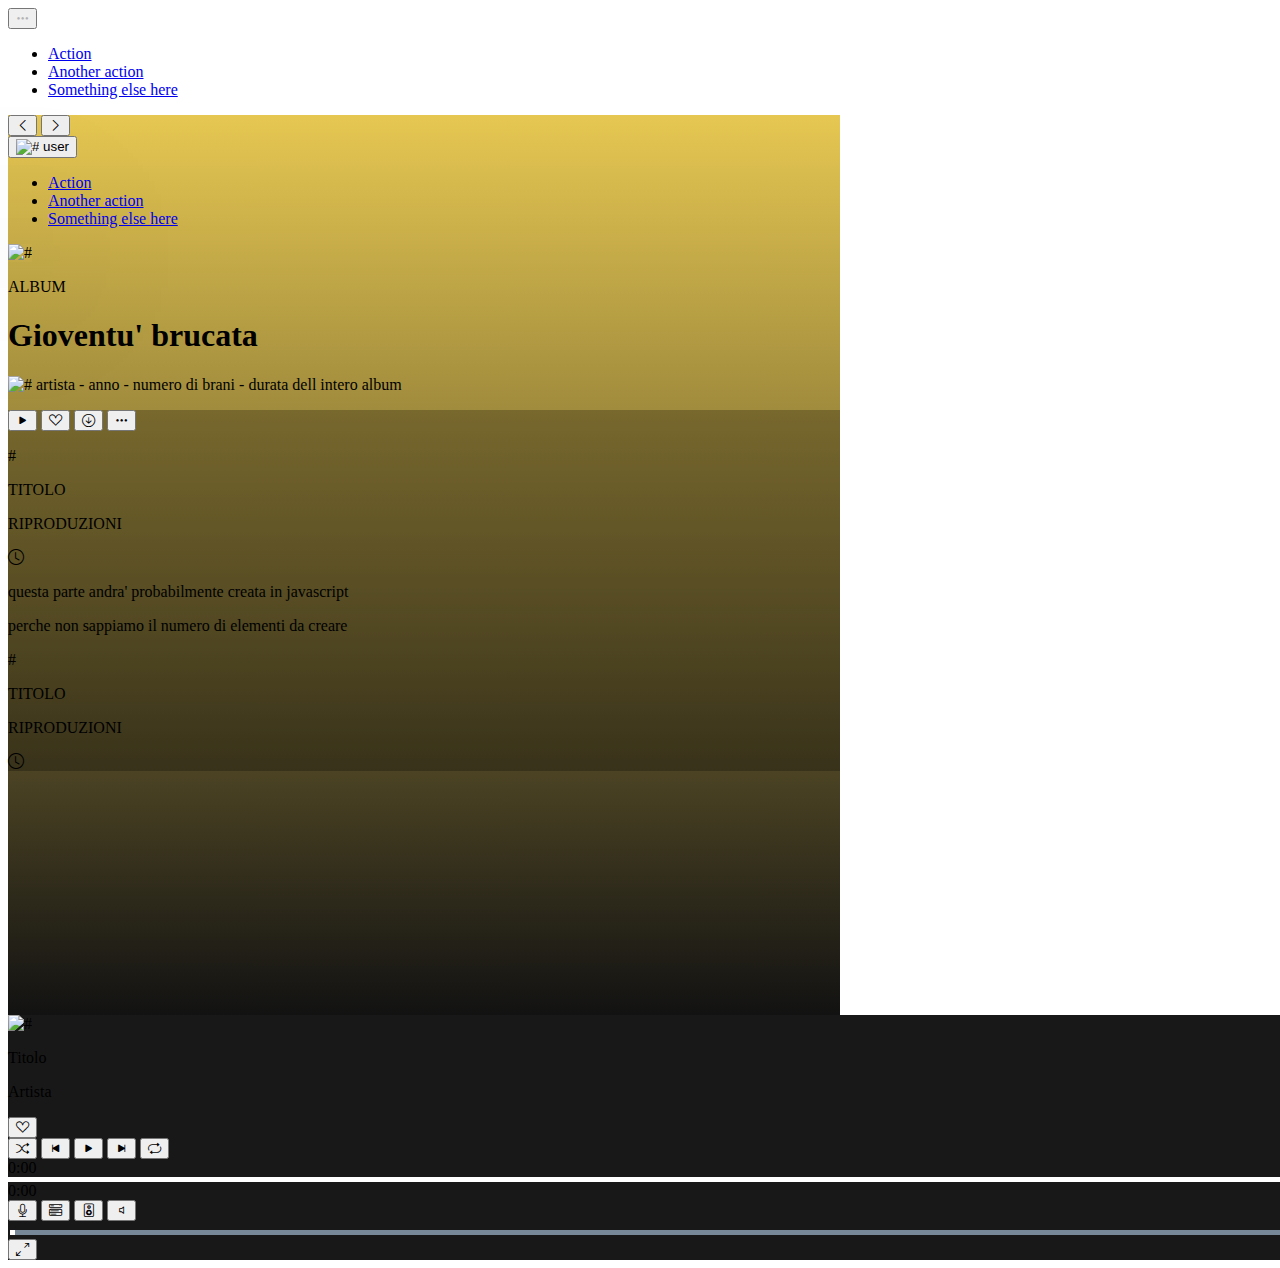
==== albumpage.html @ 6174583b "initial work on  albumpage" ====
<!DOCTYPE html>
<html lang="en">
  <head>
    <meta charset="utf-8" />
    <meta name="viewport" content="width=device-width, initial-scale=1" />
    <title></title>
    <link rel="stylesheet" href="./CSS/reset.css" />
    <link rel="stylesheet" href="./CSS/font-awesome.css" />
    <link
      href="https://cdn.jsdelivr.net/npm/bootstrap@5.3.1/dist/css/bootstrap.min.css"
      rel="stylesheet"
      integrity="sha384-4bw+/aepP/YC94hEpVNVgiZdgIC5+VKNBQNGCHeKRQN+PtmoHDEXuppvnDJzQIu9"
      crossorigin="anonymous"
    />
    <link rel="stylesheet" href="https://cdn.jsdelivr.net/npm/bootstrap-icons@1.10.5/font/bootstrap-icons.css" />
    <link rel="stylesheet" href="./asset/css/album-page-custom-style.css" />
  </head>
  <body class="bg-black">
    <main class="d-flex">
      <section class="left-column-rules d-flex flex-column">
        <div class="dropdown">
          <button class="btn" type="button" data-bs-toggle="dropdown" aria-expanded="false">
            <i class="bi bi-three-dots fs-2 grey ps-3"></i>
          </button>
          <ul class="dropdown-menu">
            <li><a class="dropdown-item" href="#">Action</a></li>
            <li><a class="dropdown-item" href="#">Another action</a></li>
            <li><a class="dropdown-item" href="#">Something else here</a></li>
          </ul>
        </div>
      </section>
      <section class="album-detail-rules bg-gradient-custom">
        <!-- bg-gradient-custom vorra un average color dinamico preso dalla fetch presumo-->
        <!-- da linea 33 a linea 54 - bottoni in cima alla pagina-->
        <div class="d-flex justify-content-between">
          <div class="pt-4 ps-4">
            <button class="btn btn-dark rounded-circle me-4"><i class="bi bi-chevron-left fs-5"></i></button>
            <button class="btn btn-dark rounded-circle"><i class="bi bi-chevron-right fs-5"></i></button>
          </div>
          <div class="dropdown pt-4 pe-4">
            <button
              class="dropdown-toggle btn btn-dark rounded-pill fs-5 text-truncate"
              type="button"
              data-bs-toggle="dropdown"
              aria-expanded="false"
            >
              <img src="" alt="#" /> user
            </button>
            <ul class="dropdown-menu">
              <li><a class="dropdown-item" href="#">Action</a></li>
              <li><a class="dropdown-item" href="#">Another action</a></li>
              <li><a class="dropdown-item" href="#">Something else here</a></li>
            </ul>
          </div>
        </div>
        <div class="d-flex flex-column">
          <!--da linea 56 a 99 contenuto e struttura centrale della pagina-->
          <div class="d-flex ps-4 pt-5 pb-4">
            <img class="custom-shadow" src="" alt="#" height="250" width="250" />

            <div class="d-flex flex-column justify-content-end ps-4 pb-2">
              <p class="text-white fw-bold">ALBUM</p>
              <h1 class="display-1 text-white fw-bold pb-3">Gioventu' brucata</h1>
              <p class="text-white">
                <img src="" alt="#" /> <span class="fw-bold">artista - anno - numero di brani</span> - durata dell
                intero album
              </p>
            </div>
          </div>
          <div class="d-flex flex-column pt-4 pe-5 ps-5 bg-black-semi">
            <div>
              <button class="btn btn-success rounded-circle text-dark"><i class="bi bi-play-fill fs-2"></i></button>
              <button class="btn ms-3"><i class="bi bi-suit-heart fs-2 text-white"></i></button>
              <button class="btn"><i class="bi bi-arrow-down-circle fs-2 text-white"></i></button>
              <button class="btn"><i class="bi bi-three-dots fs-2 text-white"></i></button>
            </div>

            <div class="d-flex flex-column">
              <div class="d-flex justify-content-evenly border-bottom">
                <p>#</p>
                <p>TITOLO</p>
                <p>RIPRODUZIONI</p>
                <p><i class="bi bi-clock fs-5"></i></p>
              </div>
              <div class="d-flex justify-content-evenly">
                <p></p>
                <p>questa parte andra' probabilmente creata in javascript</p>
                <p>perche non sappiamo il numero di elementi da creare</p>
                <p></p>
              </div>
              <div class="d-flex justify-content-evenly">
                <p>#</p>
                <p>TITOLO</p>
                <p>RIPRODUZIONI</p>
                <p><i class="bi bi-clock fs-5"></i></p>
              </div>
            </div>
          </div>
        </div>
      </section>
      <section class="right-column-rules"></section>
      <footer class="position-fixed bottom-0 soundbar-rules d-flex justify-content-between align-items-center p-3">
        <div class="d-flex align-items-center">
          <img class="rounded" src="" alt="#" width="50" height="50" />
          <div class="ms-3">
            <p class="fs-5 fw-bold text-white">Titolo</p>
            <p class="text-white">Artista</p>
          </div>
          <button class="btn ms-3"><i class="btn-toggle-custom bi bi-suit-heart fs-4 text-white"></i></button>
        </div>
        <div class="d-flex flex-column position-relative pb-4">
          <div>
            <button class="btn"><i class="btn-toggle-custom bi bi-shuffle text-white fs-4"></i></button>
            <button class="btn"><i class="btn-toggle-custom bi bi-skip-start-fill text-white fs-4"></i></button>
            <button class="btn btn-sm btn-light rounded-circle">
              <i class="btn-toggle-custom bi bi-play-fill text-black fs-4"></i>
            </button>
            <button class="btn"><i class="btn-toggle-custom bi bi-skip-end-fill text-white fs-4"></i></button>
            <button class="btn"><i class="btn-toggle-custom bi bi-repeat text-white fs-4"></i></button>
          </div>
          <div class="d-flex">
            <span class="position-absolute text-white currenttime-position">0:00</span>
            <div class="progress-bar-base position-absolute">
              <div class="progress-bar-fill position-absolute"></div>
            </div>
            <span class="position-absolute text-white fulltime-position">0:00</span>
          </div>
        </div>
        <div class="d-flex align-items-center">
          <button class="btn"><i class="btn-toggle-custom bi bi-mic text-white fs-4"></i></button>
          <button class="btn"><i class="btn-toggle-custom bi bi-menu-button-wide text-white fs-4"></i></button>
          <button class="btn"><i class="btn-toggle-custom bi bi-speaker text-white fs-4"></i></button>
          <button id="var-icon" class="btn"><i class="bi bi-volume-off text-white fs-4"></i></button>
          <input type="range" min="1" max="100" value="1" class="slider" id="audio-slider" />
          <button class="btn"><i class="bi bi-arrows-angle-expand text-white fs-4"></i></button>
        </div>
      </footer>
    </main>
    <script
      src="https://cdn.jsdelivr.net/npm/bootstrap@5.3.1/dist/js/bootstrap.bundle.min.js"
      integrity="sha384-HwwvtgBNo3bZJJLYd8oVXjrBZt8cqVSpeBNS5n7C8IVInixGAoxmnlMuBnhbgrkm"
      crossorigin="anonymous"
    ></script>
    <script src="./albumpage.js"></script>
  </body>
</html>
---- asset/css/album-page-custom-style.css ----
.left-column-rules {
  width: 25vw;
}

.album-detail-rules {
  width: 65vw;
  min-height: 100vh;
}

.right-column-rules {
  width: 10vw;
}

.icon-rules {
  display: inline-block;
  width: 30px;
}

.grey {
  color: #b2b2b2;
}

.bg-black-semi {
  background-color: rgba(0, 0, 0, 0.25);
}

.bg-gradient-custom {
  background: linear-gradient(#e6c752, #121212);
}

.custom-shadow {
  box-shadow: 0 0 10em;
}

.soundbar-rules {
  background-color: #181818;
  width: 100vw;
}

.progress-bar-base {
  width: 300%;
  height: 5px;
  background-color: lightslategray;
  bottom: 8px;
  left: -100%;
}

.progress-bar-fill {
  width: 100%;
  height: 5px;
  background-color: white;
}

.currenttime-position {
  left: -120%;
}

.fulltime-position {
  right: -120%;
}

.green-button {
  color: darkgreen;
}

.slider {
  overflow: hidden;
  width: 100%;
  -webkit-appearance: none;
  background-color: lightslategray;
}

.slider::-webkit-slider-runnable-track {
  height: 5px;
  -webkit-appearance: none;
  color: white;
}

.slider::-webkit-slider-thumb {
  width: 5px;
  -webkit-appearance: none;
  height: 5px;
  cursor: pointer;
  background: white;
  box-shadow: -80px 0 0 80px white;
}
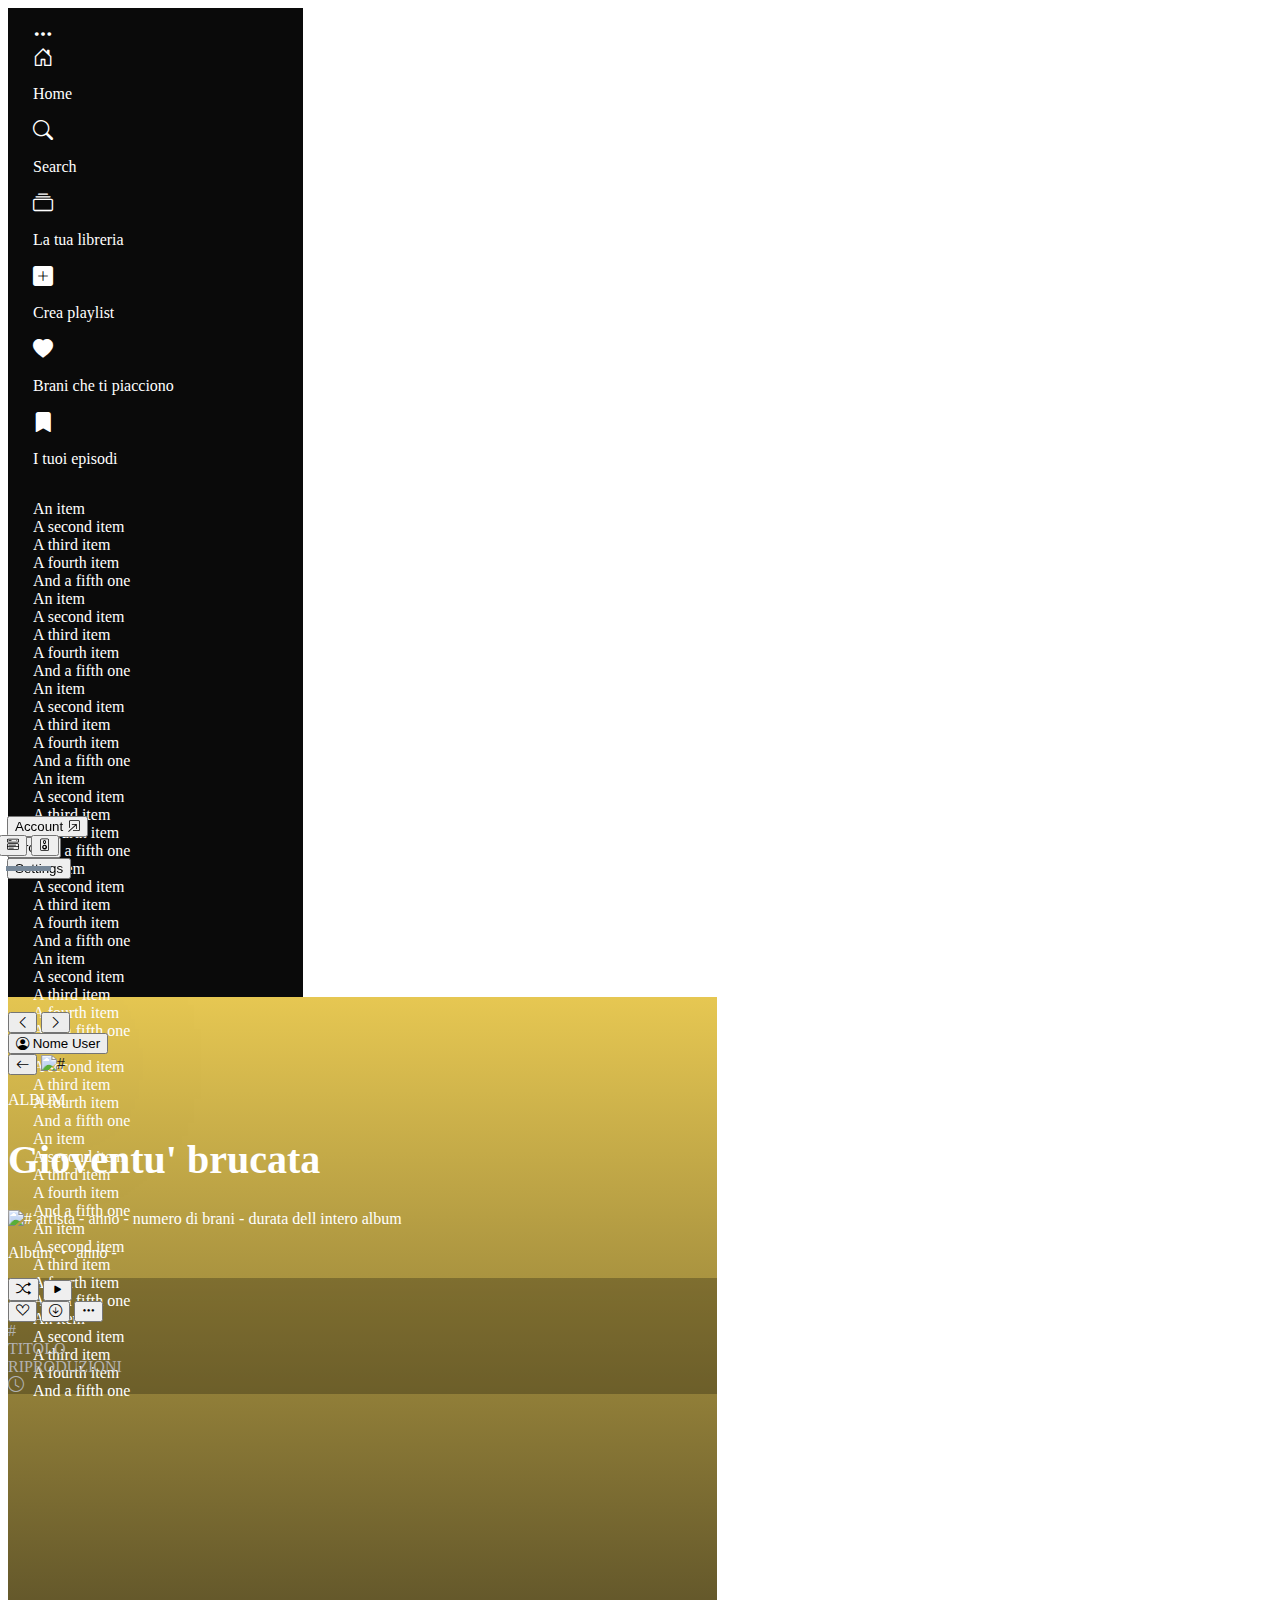
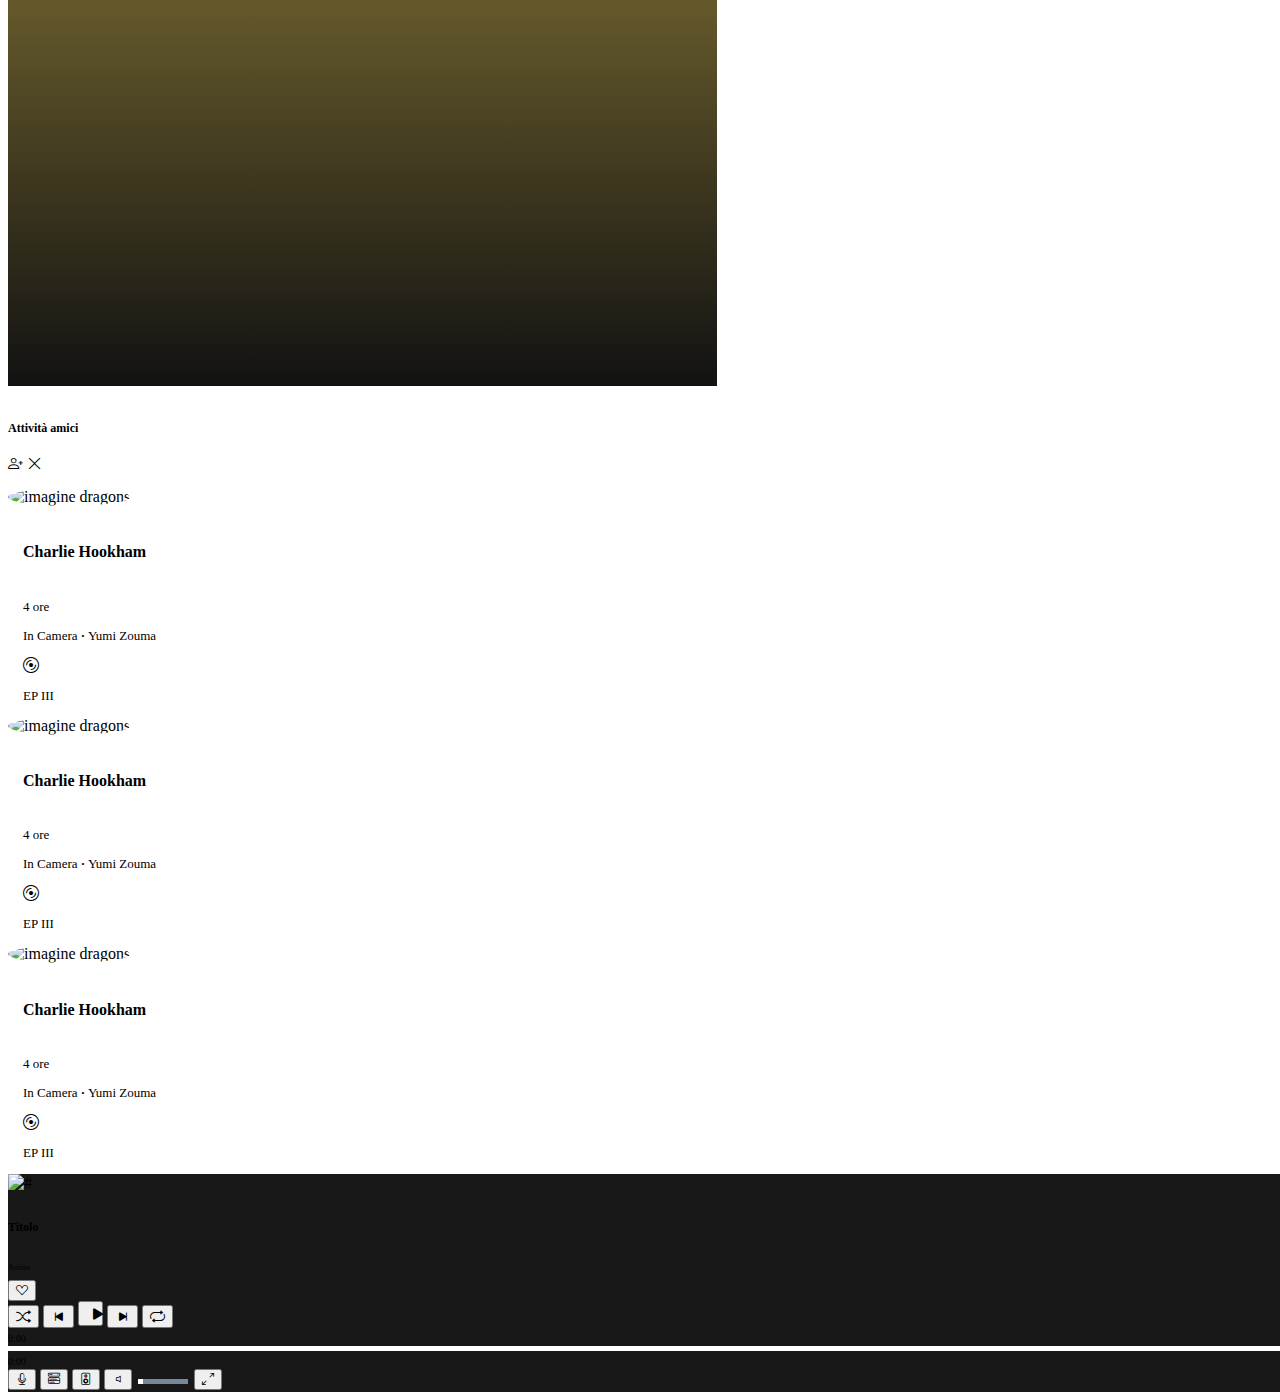
==== commit 29c42770: "Merge remote-tracking branch 'origin/albumPage' into develop" ====
--- a/albumpage.html
+++ b/albumpage.html
@@ -4,8 +4,6 @@
     <meta charset="utf-8" />
     <meta name="viewport" content="width=device-width, initial-scale=1" />
     <title></title>
-    <link rel="stylesheet" href="./CSS/reset.css" />
-    <link rel="stylesheet" href="./CSS/font-awesome.css" />
     <link
       href="https://cdn.jsdelivr.net/npm/bootstrap@5.3.1/dist/css/bootstrap.min.css"
       rel="stylesheet"
@@ -14,128 +12,382 @@
     />
     <link rel="stylesheet" href="https://cdn.jsdelivr.net/npm/bootstrap-icons@1.10.5/font/bootstrap-icons.css" />
     <link rel="stylesheet" href="./asset/css/album-page-custom-style.css" />
+    <link rel="stylesheet" href="./asset/css/artist-page-style.css" />
+    <link rel="stylesheet" href="./asset/css/homePage.css" />
   </head>
   <body class="bg-black">
-    <main class="d-flex">
-      <section class="left-column-rules d-flex flex-column">
-        <div class="dropdown">
-          <button class="btn" type="button" data-bs-toggle="dropdown" aria-expanded="false">
-            <i class="bi bi-three-dots fs-2 grey ps-3"></i>
-          </button>
-          <ul class="dropdown-menu">
-            <li><a class="dropdown-item" href="#">Action</a></li>
-            <li><a class="dropdown-item" href="#">Another action</a></li>
-            <li><a class="dropdown-item" href="#">Something else here</a></li>
-          </ul>
-        </div>
-      </section>
-      <section class="album-detail-rules bg-gradient-custom">
+    <div class="d-flex">
+      <header>
+        <div class="d-flex flex-column">
+          <nav class="d-flex flex-column gap-2">
+            <i class="bi bi-three-dots custom-fontSize-icon"></i>
+            <div class="d-flex gap-3 align-items-center">
+              <i class="bi bi-house-door custom-fontSize-icon"></i>
+              <!-- <i class="bi bi-house-door-fill custom-fontSize-icon"></i> -->
+              <p class="m-0 custom-fontSize-nav">Home</p>
+            </div>
+            <div class="d-flex gap-3 align-items-center">
+              <i class="bi bi-search custom-fontSize-icon"></i>
+              <p class="m-0 custom-fontSize-nav">Search</p>
+            </div>
+            <div class="d-flex gap-3 align-items-center">
+              <i class="bi bi-collection custom-fontSize-icon"></i>
+              <p class="m-0 custom-fontSize-nav">La tua libreria</p>
+            </div>
+          </nav>
+          <section class="d-flex flex-column gap-2 mt-4">
+            <div class="d-flex gap-3 align-items-center">
+              <i class="bi bi-plus-square-fill custom-fontSize-icon"></i>
+              <p class="m-0 custom-fontSize-nav">Crea playlist</p>
+            </div>
+            <div class="d-flex gap-3 align-items-center">
+              <i class="bi bi-heart-fill custom-fontSize-icon"></i>
+              <p class="m-0 custom-fontSize-nav">Brani che ti piacciono</p>
+            </div>
+            <div class="d-flex gap-3 align-items-center">
+              <i class="bi bi-bookmark-fill custom-fontSize-icon"></i>
+              <p class="m-0 custom-fontSize-nav">I tuoi episodi</p>
+            </div>
+          </section>
+          <section id="playlist" class="mt-4">
+            <ul class="d-flex flex-column text-secondary custom-fontSize-header">
+              <li>An item</li>
+              <li>A second item</li>
+              <li>A third item</li>
+              <li>A fourth item</li>
+              <li>And a fifth one</li>
+              <li>An item</li>
+              <li>A second item</li>
+              <li>A third item</li>
+              <li>A fourth item</li>
+              <li>And a fifth one</li>
+              <li>An item</li>
+              <li>A second item</li>
+              <li>A third item</li>
+              <li>A fourth item</li>
+              <li>And a fifth one</li>
+              <li>An item</li>
+              <li>A second item</li>
+              <li>A third item</li>
+              <li>A fourth item</li>
+              <li>And a fifth one</li>
+              <li>An item</li>
+              <li>A second item</li>
+              <li>A third item</li>
+              <li>A fourth item</li>
+              <li>And a fifth one</li>
+              <li>An item</li>
+              <li>A second item</li>
+              <li>A third item</li>
+              <li>A fourth item</li>
+              <li>And a fifth one</li>
+              <li>An item</li>
+              <li>A second item</li>
+              <li>A third item</li>
+              <li>A fourth item</li>
+              <li>And a fifth one</li>
+              <li>An item</li>
+              <li>A second item</li>
+              <li>A third item</li>
+              <li>A fourth item</li>
+              <li>And a fifth one</li>
+              <li>An item</li>
+              <li>A second item</li>
+              <li>A third item</li>
+              <li>A fourth item</li>
+              <li>And a fifth one</li>
+              <li>An item</li>
+              <li>A second item</li>
+              <li>A third item</li>
+              <li>A fourth item</li>
+              <li>And a fifth one</li>
+            </ul>
+          </section>
+        </div>
+      </header>
+
+      <main class="album-detail-rules bg-gradient-custom">
         <!-- bg-gradient-custom vorra un average color dinamico preso dalla fetch presumo-->
         <!-- da linea 33 a linea 54 - bottoni in cima alla pagina-->
-        <div class="d-flex justify-content-between">
+        <div class="d-none d-lg-flex d-xl-flex d-xxl-flex justify-content-between">
           <div class="pt-4 ps-4">
-            <button class="btn btn-dark rounded-circle me-4"><i class="bi bi-chevron-left fs-5"></i></button>
-            <button class="btn btn-dark rounded-circle"><i class="bi bi-chevron-right fs-5"></i></button>
-          </div>
-          <div class="dropdown pt-4 pe-4">
+            <button id="previous-album" class="btn btn-dark rounded-circle me-4">
+              <i class="bi bi-chevron-left fs-5"></i>
+            </button>
+            <button id="next-album" class="btn btn-dark rounded-circle">
+              <i class="bi bi-chevron-right fs-5"></i>
+            </button>
+          </div>
+          <div class="btn-group mt-4 me-4 bg-dark rounded-pill">
             <button
-              class="dropdown-toggle btn btn-dark rounded-pill fs-5 text-truncate"
+              type="button"
+              class="btn dropdown-toggle text-light"
+              data-bs-toggle="dropdown"
+              aria-expanded="false"
+            >
+              <i class="bi bi-person-circle"></i>
+              <span>Nome User</span>
+            </button>
+            <ul class="dropdown-menu dropdown-menu-end dropdown-menu-dark">
+              <li>
+                <button class="dropdown-item d-flex justify-content-between" type="button">
+                  Account
+                  <i class="bi bi-box-arrow-in-up-right"></i>
+                </button>
+              </li>
+              <li>
+                <button class="dropdown-item" type="button">Profile</button>
+              </li>
+              <li>
+                <button class="dropdown-item" type="button">Settings</button>
+              </li>
+            </ul>
+          </div>
+        </div>
+
+        <div class="d-flex flex-column">
+          <!-- contenuto e struttura centrale della pagina-->
+          <div class="d-flex flex-column flex-xxl-row align-items-center ps-2 ps-md-4 pt-5 pb-md-4 position-relative">
+            <button class="btn d-lg-none d-xl-none d-xxl-none position-absolute top-10 start-0">
+              <i class="bi bi-arrow-left text-white fs-1"></i>
+            </button>
+            <img id="album-cover" class="custom-shadow" alt="#" height="300" width="300" />
+            <div class="d-flex flex-column justify-content-end ps-4 pb-2">
+              <p class="d-none d-md-inline text-white fw-bold">ALBUM</p>
+              <h1 id="album-title" class="display-1 text-white fw-bold pb-3">Gioventu' brucata</h1>
+              <p id="album-details" class="text-white">
+                <img class="rounded-circle" id="artist-logo" src="" alt="#" height="30" width="30" />
+
+                <span class="fw-bold"
+                  ><span id="album-artist"> artista -</span>
+                  <span id="album-year" class="d-none d-md-inline">anno -</span>
+                  <span id="album-tracks" class="d-none d-md-inline">numero di brani -</span></span
+                >
+
+                <span id="album-fulltime" class="d-none d-md-inline">durata dell intero album</span>
+              </p>
+            </div>
+            <p class="align-self-start ps-4 d-inline d-md-none">
+              Album <i class="bi bi-dot"></i> <span id="album-year-2">anno -</span>
+            </p>
+          </div>
+          <div class="d-flex flex-column pt-md-4 pe-2 pe-md-5 ps-2 ps-md-5 bg-black-semi">
+            <div class="d-flex justify-content-between">
+              <div class="order-1 order-md-0">
+                <button class="btn d-md-none">
+                  <i class="btn-toggle-custom bi bi-shuffle text-white mdIcon fs-2"></i>
+                </button>
+                <button class="btn btn-success rounded-circle text-dark">
+                  <i class="bi bi-play-fill text-white fs-2"></i>
+                </button>
+              </div>
+              <div>
+                <button class="btn ms-3"><i class="bi bi-suit-heart fs-2 text-white"></i></button>
+                <button class="btn"><i class="bi bi-arrow-down-circle fs-2 text-white"></i></button>
+                <button class="btn"><i class="bi bi-three-dots fs-2 text-white"></i></button>
+              </div>
+            </div>
+            <div id="track-list-rep" class="container pt-2 pt-md-0">
+              <div class="row border-bottom d-none d-md-flex mb-md-2">
+                <div class="col-1 text-center grey">#</div>
+                <div class="col-6 grey">TITOLO</div>
+                <div class="col-4 grey">RIPRODUZIONI</div>
+                <div class="col-1 text-center mb-1"><i class="bi bi-clock fs-5 grey"></i></div>
+              </div>
+            </div>
+          </div>
+        </div>
+      </main>
+      <section id="friends">
+        <div class="d-flex flex-column px-3 custom-paddingTop-xs">
+          <div class="d-flex justify-content-between custom-paddingBottom-xs">
+            <h5>Attività amici</h5>
+            <div class="d-flex gap-3">
+              <i class="bi bi-person-plus"></i>
+              <i class="bi bi-x-lg"></i>
+            </div>
+          </div>
+          <div class="d-flex flex-column gap-4">
+            <div class="d-flex flex-grow-1">
+              <img
+                src="./asset/imgs/main/image-6.jpg"
+                alt="imagine dragons"
+                class="xs-img"
+                style="border-radius: 50%"
+              />
+              <div class="d-flex flex-column custom-paddingLeft-cards flex-grow-1">
+                <div class="d-flex justify-content-between">
+                  <h6 class="custom-fontSize-normal m-0">Charlie Hookham</h6>
+                  <p class="m-0 custom-fontSize-xs">4 ore</p>
+                </div>
+                <p class="m-0 custom-fontSize-xs">In Camera <strong>·</strong> Yumi Zouma</p>
+                <div class="d-flex gap-2">
+                  <i class="bi bi-disc"></i>
+                  <p class="m-0 custom-fontSize-xs">EP III</p>
+                </div>
+              </div>
+            </div>
+            <div class="d-flex flex-grow-1">
+              <img
+                src="./asset/imgs/main/image-6.jpg"
+                alt="imagine dragons"
+                class="xs-img"
+                style="border-radius: 50%"
+              />
+              <div class="d-flex flex-column custom-paddingLeft-cards flex-grow-1">
+                <div class="d-flex justify-content-between">
+                  <h6 class="custom-fontSize-normal m-0">Charlie Hookham</h6>
+                  <p class="m-0 custom-fontSize-xs">4 ore</p>
+                </div>
+                <p class="m-0 custom-fontSize-xs">In Camera <strong>·</strong> Yumi Zouma</p>
+                <div class="d-flex gap-2">
+                  <i class="bi bi-disc"></i>
+                  <p class="m-0 custom-fontSize-xs">EP III</p>
+                </div>
+              </div>
+            </div>
+            <div class="d-flex flex-grow-1">
+              <img
+                src="./asset/imgs/main/image-6.jpg"
+                alt="imagine dragons"
+                class="xs-img"
+                style="border-radius: 50%"
+              />
+              <div class="d-flex flex-column custom-paddingLeft-cards flex-grow-1">
+                <div class="d-flex justify-content-between">
+                  <h6 class="custom-fontSize-normal m-0">Charlie Hookham</h6>
+                  <p class="m-0 custom-fontSize-xs">4 ore</p>
+                </div>
+                <p class="m-0 custom-fontSize-xs">In Camera <strong>·</strong> Yumi Zouma</p>
+                <div class="d-flex gap-2">
+                  <i class="bi bi-disc"></i>
+                  <p class="m-0 custom-fontSize-xs">EP III</p>
+                </div>
+              </div>
+            </div>
+          </div>
+        </div>
+      </section>
+    </div>
+    <!-- sound-player-mobile -->
+    <div id="footer-xs" class="bg-dark text-white px-2 py-1 position-fixed">
+      <p>Titolo by Artista</p>
+      <div>
+        <button class="btn">
+          <i class="btn-toggle-custom bi bi-music-player text-white xsIcon"></i>
+        </button>
+        <button class="btn">
+          <i class="btn-toggle-custom bi bi-suit-heart text-white xsIcon"></i>
+        </button>
+        <button class="btn">
+          <i class="btn-toggle-custom bi bi-play-fill text-white xsIcon"></i>
+        </button>
+      </div>
+    </div>
+    <!-- sound-player -->
+    <footer class="position-fixed bottom-0 soundbar-rules">
+      <div class="d-flex justify-content-center align-items-center">
+        <div class="d-flex align-items-center p-1">
+          <img id="playbar-img" class="rounded" src="./asset/imgs/main/image-11.jpg" alt="#" />
+          <div class="ms-2 me-1 text-white">
+            <h6 id="playbar-title" class="m-0 fw-bold">Titolo</h6>
+            <p id="playbar-artist" class="m-0">Artista</p>
+          </div>
+          <button class="btn">
+            <i class="btn-toggle-custom bi bi-suit-heart text-white xsIcon"></i>
+          </button>
+        </div>
+        <div class="d-flex flex-column position-relative pt-1 pb-4">
+          <div class="d-flex align-items-center">
+            <button class="btn p-0 mx-2 my-2">
+              <i class="btn-toggle-custom bi bi-shuffle text-white mdIcon"></i>
+            </button>
+            <button class="btn p-0 mx-2 my-2">
+              <i class="btn-toggle-custom bi bi-skip-start-fill text-white mdIcon"></i>
+            </button>
+            <button class="d-flex align-items-center btn-sm btn-light rounded-circle p-0 lgIcon">
+              <i class="btn-toggle-custom bi bi-play-fill text-black"></i>
+            </button>
+            <button class="btn p-0 mx-2 my-2">
+              <i class="btn-toggle-custom bi bi-skip-end-fill text-white mdIcon"></i>
+            </button>
+            <button class="btn p-0 mx-2 my-2">
+              <i class="btn-toggle-custom bi bi-repeat text-white mdIcon"></i>
+            </button>
+          </div>
+          <div class="d-flex align-items-center mt-1">
+            <span id="song-current-time" class="position-absolute text-white currenttime-position">0:00</span>
+            <div id="fill-container" class="progress-bar-base position-absolute">
+              <div class="progress-bar-fill position-absolute"></div>
+            </div>
+            <span id="song-length" class="position-absolute text-white fulltime-position">0:00</span>
+          </div>
+        </div>
+        <div class="d-flex align-items-center p-1 pe-2">
+          <!-- dropdown tool -->
+          <div class="dropup-center dropup">
+            <button
+              id="collapseBtn"
+              class="btn dropdown-toggle bg-transparent text-white"
               type="button"
               data-bs-toggle="dropdown"
               aria-expanded="false"
-            >
-              <img src="" alt="#" /> user
-            </button>
-            <ul class="dropdown-menu">
-              <li><a class="dropdown-item" href="#">Action</a></li>
-              <li><a class="dropdown-item" href="#">Another action</a></li>
-              <li><a class="dropdown-item" href="#">Something else here</a></li>
-            </ul>
-          </div>
-        </div>
-        <div class="d-flex flex-column">
-          <!--da linea 56 a 99 contenuto e struttura centrale della pagina-->
-          <div class="d-flex ps-4 pt-5 pb-4">
-            <img class="custom-shadow" src="" alt="#" height="250" width="250" />
-
-            <div class="d-flex flex-column justify-content-end ps-4 pb-2">
-              <p class="text-white fw-bold">ALBUM</p>
-              <h1 class="display-1 text-white fw-bold pb-3">Gioventu' brucata</h1>
-              <p class="text-white">
-                <img src="" alt="#" /> <span class="fw-bold">artista - anno - numero di brani</span> - durata dell
-                intero album
-              </p>
-            </div>
-          </div>
-          <div class="d-flex flex-column pt-4 pe-5 ps-5 bg-black-semi">
-            <div>
-              <button class="btn btn-success rounded-circle text-dark"><i class="bi bi-play-fill fs-2"></i></button>
-              <button class="btn ms-3"><i class="bi bi-suit-heart fs-2 text-white"></i></button>
-              <button class="btn"><i class="bi bi-arrow-down-circle fs-2 text-white"></i></button>
-              <button class="btn"><i class="bi bi-three-dots fs-2 text-white"></i></button>
-            </div>
-
-            <div class="d-flex flex-column">
-              <div class="d-flex justify-content-evenly border-bottom">
-                <p>#</p>
-                <p>TITOLO</p>
-                <p>RIPRODUZIONI</p>
-                <p><i class="bi bi-clock fs-5"></i></p>
-              </div>
-              <div class="d-flex justify-content-evenly">
-                <p></p>
-                <p>questa parte andra' probabilmente creata in javascript</p>
-                <p>perche non sappiamo il numero di elementi da creare</p>
-                <p></p>
-              </div>
-              <div class="d-flex justify-content-evenly">
-                <p>#</p>
-                <p>TITOLO</p>
-                <p>RIPRODUZIONI</p>
-                <p><i class="bi bi-clock fs-5"></i></p>
-              </div>
-            </div>
-          </div>
-        </div>
-      </section>
-      <section class="right-column-rules"></section>
-      <footer class="position-fixed bottom-0 soundbar-rules d-flex justify-content-between align-items-center p-3">
-        <div class="d-flex align-items-center">
-          <img class="rounded" src="" alt="#" width="50" height="50" />
-          <div class="ms-3">
-            <p class="fs-5 fw-bold text-white">Titolo</p>
-            <p class="text-white">Artista</p>
-          </div>
-          <button class="btn ms-3"><i class="btn-toggle-custom bi bi-suit-heart fs-4 text-white"></i></button>
-        </div>
-        <div class="d-flex flex-column position-relative pb-4">
-          <div>
-            <button class="btn"><i class="btn-toggle-custom bi bi-shuffle text-white fs-4"></i></button>
-            <button class="btn"><i class="btn-toggle-custom bi bi-skip-start-fill text-white fs-4"></i></button>
-            <button class="btn btn-sm btn-light rounded-circle">
-              <i class="btn-toggle-custom bi bi-play-fill text-black fs-4"></i>
-            </button>
-            <button class="btn"><i class="btn-toggle-custom bi bi-skip-end-fill text-white fs-4"></i></button>
-            <button class="btn"><i class="btn-toggle-custom bi bi-repeat text-white fs-4"></i></button>
-          </div>
-          <div class="d-flex">
-            <span class="position-absolute text-white currenttime-position">0:00</span>
-            <div class="progress-bar-base position-absolute">
-              <div class="progress-bar-fill position-absolute"></div>
-            </div>
-            <span class="position-absolute text-white fulltime-position">0:00</span>
-          </div>
-        </div>
-        <div class="d-flex align-items-center">
-          <button class="btn"><i class="btn-toggle-custom bi bi-mic text-white fs-4"></i></button>
-          <button class="btn"><i class="btn-toggle-custom bi bi-menu-button-wide text-white fs-4"></i></button>
-          <button class="btn"><i class="btn-toggle-custom bi bi-speaker text-white fs-4"></i></button>
-          <button id="var-icon" class="btn"><i class="bi bi-volume-off text-white fs-4"></i></button>
-          <input type="range" min="1" max="100" value="1" class="slider" id="audio-slider" />
-          <button class="btn"><i class="bi bi-arrows-angle-expand text-white fs-4"></i></button>
-        </div>
-      </footer>
-    </main>
+            ></button>
+            <div class="dropdown-menu bg-dark">
+              <div class="d-flex align-items-center">
+                <button class="btn p-0">
+                  <i class="btn-toggle-custom bi bi-mic text-white xsIcon"></i>
+                </button>
+                <button class="btn p-0">
+                  <i class="btn-toggle-custom bi bi-menu-button-wide text-white xsIcon"></i>
+                </button>
+                <button class="btn p-0">
+                  <i class="btn-toggle-custom bi bi-speaker text-white xsIcon"></i>
+                </button>
+              </div>
+              <div class="d-flex align-items-center justify-content-center">
+                <button id="volIcon" class="btn p-0">
+                  <i class="bi bi-volume-off text-white xsIcon"></i>
+                </button>
+                <input type="range" min="1" max="100" value="1" class="slider" id="audio-slider" />
+              </div>
+            </div>
+          </div>
+        </div>
+        <button class="btn p-0 mx-1 tool">
+          <i class="btn-toggle-custom bi bi-mic text-white xsIcon"></i>
+        </button>
+        <button class="btn p-0 mx-1 tool">
+          <i class="btn-toggle-custom bi bi-menu-button-wide text-white xsIcon"></i>
+        </button>
+        <button class="btn p-0 mx-1 tool">
+          <i class="btn-toggle-custom bi bi-speaker text-white xsIcon"></i>
+        </button>
+        <button id="volIcon" class="btn p-0 mx-1 tool">
+          <i class="bi bi-volume-off text-white xsIcon"></i>
+        </button>
+        <input type="range" min="1" max="100" value="1" class="slider tool" id="audio-slider" />
+        <button class="btn p-0 mx-2">
+          <i class="bi bi-arrows-angle-expand text-white xsIcon"></i>
+        </button>
+      </div>
+    </footer>
+    <!-- Menù mobile -->
+    <div id="menu-xs" class="position-fixed bottom-0">
+      <div class="d-flex flex-column align-items-center">
+        <i class="bi bi-house-door-fill"></i>
+        <p class="m-0">Home</p>
+      </div>
+      <div class="d-flex flex-column align-items-center">
+        <i class="bi bi-search"></i>
+        <p class="m-0">Search</p>
+      </div>
+      <div class="d-flex flex-column align-items-center">
+        <i class="bi bi-collection"></i>
+        <p class="m-0">La tua libreria</p>
+      </div>
+    </div>
+    <script src="https://cdnjs.cloudflare.com/ajax/libs/color-thief/2.3.0/color-thief.umd.js"></script>
     <script
       src="https://cdn.jsdelivr.net/npm/bootstrap@5.3.1/dist/js/bootstrap.bundle.min.js"
       integrity="sha384-HwwvtgBNo3bZJJLYd8oVXjrBZt8cqVSpeBNS5n7C8IVInixGAoxmnlMuBnhbgrkm"
--- a/asset/css/album-page-custom-style.css
+++ b/asset/css/album-page-custom-style.css
@@ -1,9 +1,37 @@
+:root {
+  --fullWidth: 270px;
+  --fullWidthFriends: 285px;
+
+  --none: 0;
+
+  --xsPadd: 15px;
+  --mdPadd: 25px;
+  --lgPadd: 40px;
+  --xlPadd: 50px;
+
+  --primaryColor: #1ed760;
+
+  --xsFontSize: 13px;
+  --smFontSize: 14px;
+  --FonstSize: 16px;
+  --mdFontSize: 18px;
+  --lgFontSize: 20px;
+  --xlFontSize: 24px;
+
+  --bold: bold;
+
+  --xsImg: 50px;
+  --smallImg: 80px;
+  --bigImg: 220px;
+  --playbar-start: 0s;
+  --playbar-time: 1s;
+}
+
 .left-column-rules {
   width: 25vw;
 }
 
 .album-detail-rules {
-  width: 65vw;
   min-height: 100vh;
 }
 
@@ -30,6 +58,7 @@
 
 .custom-shadow {
   box-shadow: 0 0 10em;
+  color: #181818;
 }
 
 .soundbar-rules {
@@ -37,18 +66,39 @@
   width: 100vw;
 }
 
+.track-title-rules {
+  line-height: 20px;
+  margin-bottom: 0;
+  margin-top: 10px;
+  font-size: 15px;
+}
+
+.track-artist-rules {
+  line-height: 20px;
+}
+
 .progress-bar-base {
   width: 300%;
   height: 5px;
   background-color: lightslategray;
-  bottom: 8px;
+  bottom: 20px;
   left: -100%;
 }
 
+@keyframes progress-bar-filling {
+  from {
+    width: 0%;
+  }
+  to {
+    width: 100%;
+  }
+}
+
 .progress-bar-fill {
-  width: 100%;
+  width: 0%;
   height: 5px;
   background-color: white;
+  animation: progress-bar-filling var(--playbar-time) linear;
 }
 
 .currenttime-position {
@@ -84,3 +134,16 @@
   background: white;
   box-shadow: -80px 0 0 80px white;
 }
+
+@media screen and (max-width: 576px) {
+}
+
+@media screen and (max-width: 768px) {
+  #album-title {
+    font-size: 25px;
+    padding-top: 1em;
+  }
+  .bg-black-semi {
+    background-color: transparent;
+  }
+}
--- a/asset/css/artist-page-style.css
+++ b/asset/css/artist-page-style.css
@@ -0,0 +1,787 @@
+:root {
+  /* --fullWidthAside: 250px; */
+  --fullWidthHeader: 250px;
+  --fullWidthFriends: 15%;
+
+  --xsPadd: 10px;
+  --mdPadd: 20px;
+  --lgPadd: 50px;
+
+  --primaryColor: #1ed760;
+
+  --xsFontSize: 13px;
+  --FonstSize: 16px;
+  --mdFontSize: 20px;
+  --lgFontSize: 24px;
+
+  --smallImg: 80px;
+  --bigImg: 220px;
+}
+
+.custom-fontSize-xs {
+  font-size: var(--xsFontSize);
+}
+.custom-fontSize-normal {
+  font-size: var(--FonstSize);
+}
+.custom-fontSize-md {
+  font-size: var(--mdFontSize);
+}
+.custom-fontSize-lg {
+  font-size: var(--lgFontSize);
+}
+/* --------------------------------------- */
+.custom-marginTop-xs {
+  margin-top: var(--xsPadd);
+}
+.custom-marginTop-md {
+  margin-top: var(--mdPadd);
+}
+.custom-marginTop-lg {
+  margin-top: var(--lgPadd);
+}
+/* --------------------------------------- */
+
+.custom-marginBottom-xs {
+  margin-bottom: var(--xsPadd);
+}
+.custom-marginBottom-md {
+  margin-bottom: var(--mdPadd);
+}
+.custom-marginBottom-lg {
+  margin-bottom: var(--lgPadd);
+}
+/* --------------------------------------- */
+
+.custom-marginLeft-xs {
+  margin-left: var(--xsPadd);
+}
+.custom-marginLeft-md {
+  margin-left: var(--mdPadd);
+}
+.custom-marginLeft-lg {
+  margin-left: var(--lgPadd);
+}
+/* --------------------------------------- */
+
+.custom-marginRight-xs {
+  margin-right: var(--xsPadd);
+}
+.custom-marginRight-md {
+  margin-right: var(--mdPadd);
+}
+.custom-marginRight-lg {
+  margin-right: var(--lgPadd);
+}
+/* --------------------------------------- */
+
+.custom-paddingTop-xs {
+  padding-top: var(--xsPadd);
+}
+.custom-paddingTop-md {
+  padding-top: var(--mdPadd);
+}
+.custom-paddingTop-lg {
+  padding-top: var(--lgPadd);
+}
+/* --------------------------------------- */
+
+.custom-paddingBottom-xs {
+  padding-bottom: var(--xsPadd);
+}
+.custom-paddingBottom-md {
+  padding-bottom: var(--mdPadd);
+}
+.custom-paddingBottom-lg {
+  padding-bottom: var(--lgPadd);
+}
+/* --------------------------------------- */
+
+.custom-paddingLeft-xs {
+  padding-left: var(--xsPadd);
+}
+.custom-paddingLeft-md {
+  padding-left: var(--mdPadd);
+}
+.custom-paddingLeft-lg {
+  padding-left: var(--lgPadd);
+}
+/* --------------------------------------- */
+
+.custom-paddingRight-xs {
+  padding-right: var(--xsPadd);
+}
+.custom-paddingRight-md {
+  padding-right: var(--mdPadd);
+}
+.custom-paddingRight-lg {
+  padding-right: var(--lgPadd);
+}
+/* --------------------------------------- */
+
+header,
+main,
+aside {
+  padding-bottom: 74px;
+  max-height: 100vh;
+  background-color: #0a0a0a;
+  color: white;
+}
+
+/* p {
+  margin: 0;
+} */
+
+#playlist,
+main {
+  overflow-y: scroll;
+}
+
+header {
+  width: var(--fullWidthHeader);
+  padding-left: var(--xsPadd);
+  padding-top: var(--xsPadd);
+}
+
+nav,
+nav + section {
+  padding-right: 15px;
+}
+
+#playlist::-webkit-scrollbar,
+main::-webkit-scrollbar {
+  width: 10px;
+}
+
+#playlist::-webkit-scrollbar-track,
+main::-webkit-scrollbar-track {
+  background-color: trasparent;
+}
+
+#playlist::-webkit-scrollbar-thumb,
+main::-webkit-scrollbar-thumb {
+  background: #515151;
+}
+
+header > div {
+  height: 100%;
+}
+
+#playlist ul {
+  list-style: none;
+  padding: 0;
+}
+
+main {
+  width: calc(100% - var(--fullWidthHeader) - var(--fullWidthFriends));
+}
+
+#background-big-card {
+  min-height: 400px;
+  background-repeat: no-repeat;
+  background-position-y: -90px;
+  background-size: cover;
+}
+
+#play {
+  color: black;
+  padding: 0 0 0 8px;
+}
+
+#following {
+  height: 25px;
+  font-size: 10px;
+  border-radius: 5px;
+  letter-spacing: normal;
+  --bs-btn-padding-y: 0;
+  --bs-btn-padding-x: 0.5rem;
+}
+
+h4 {
+  font-size: 18px;
+}
+
+#popularSongs span,
+#popularSongs-xs span,
+h5,
+h6,
+#lovedSongs p,
+#lovedSongs-xs p,
+.xsIcon {
+  font-size: 12px;
+}
+
+#artistSongs > div:first-child,
+#artistSongs-xs > div:first-child {
+  display: none;
+}
+
+#popularSongs li,
+#popularSongs-xs li {
+  justify-content: space-between;
+}
+
+#popularSongs img,
+#popularSongs-xs img {
+  width: 40px;
+  height: 40px;
+  margin-inline: 10px;
+}
+
+#popularSongs + p,
+#popularSongs-xs + p {
+  font-size: 10px;
+  cursor: pointer;
+  letter-spacing: normal;
+}
+
+#lovedSongs,
+#lovedSongs-xs {
+  padding-inline: 50px;
+}
+
+#lovedSongs img,
+#lovedSongs-xs img {
+  width: 60px;
+  height: 60px;
+}
+
+#lovedSongs span:first-of-type,
+#lovedSongs-xs span:first-of-type {
+  position: absolute;
+  bottom: 0;
+  right: 2px;
+  width: 15px;
+  height: 15px;
+}
+
+#lovedSongs i:first-of-type,
+#lovedSongs-xs i:first-of-type {
+  font-size: 8px;
+  position: absolute;
+  top: 5%;
+  left: 18%;
+}
+
+#hi-custom {
+  display: none;
+}
+
+aside {
+  min-width: var(--fullWidthFriend);
+}
+
+.custom-btn {
+  all: unset;
+  width: fit-content;
+  padding: 10px 30px;
+  border-radius: 30px;
+}
+
+h1 {
+  font-size: var(--lgPadd);
+  font-weight: bold;
+}
+
+/* mobile */
+#listener-xs,
+.icon-xs,
+#menu-xs {
+  display: none;
+}
+
+#listener {
+  font-size: var(--xsFontSize);
+  margin-bottom: 0;
+}
+
+div > :has(#listener) {
+  display: flex;
+  flex-direction: column;
+}
+
+#custom-big-card {
+  margin-bottom: 1rem;
+}
+
+#custom-big-card > div {
+  justify-content: space-between;
+}
+
+#custom-big-card .custom-btn:first-of-type {
+  background-color: var(--primaryColor);
+}
+
+#custom-big-card .custom-btn:last-of-type {
+  padding: 0;
+  border-radius: unset;
+  margin-left: 5px;
+  font-size: 25px;
+}
+
+#play {
+  width: 40px;
+  height: 40px;
+}
+
+.small-img {
+  width: var(--smallImg);
+  height: var(--smallImg);
+}
+
+.big-img {
+  width: var(--bigImg);
+  height: var(--bigImg);
+}
+
+.custom-margin {
+  margin-top: 20px;
+}
+
+/* friend section */
+
+aside {
+  min-width: var(--fullWidthFriends);
+  padding-inline: var(--xsPadd);
+}
+
+h5 + div {
+  font-size: 15px;
+}
+
+.friendImg {
+  overflow: hidden;
+}
+
+.friendStatus img {
+  width: 30px;
+  height: 30px;
+  object-fit: cover;
+  text-align: center;
+}
+
+.friendStatus h6,
+footer span {
+  font-size: 10px;
+}
+
+.friendStatus span,
+footer p {
+  font-size: 8px;
+}
+
+#circle {
+  width: 8px;
+  height: 8px;
+}
+
+/* footer */
+#footer-xs {
+  display: none;
+}
+
+footer img {
+  width: 50px;
+  height: 50px;
+}
+
+footer > div > div:nth-child(2) {
+  margin-inline: auto;
+}
+
+.mdIcon {
+  font-size: 15px;
+}
+
+.lgIcon {
+  width: 25px;
+  height: 25px;
+}
+
+.lgIcon i {
+  font-size: 20px;
+  margin-left: 1.5px;
+}
+
+.soundbar-rules {
+  background-color: #181818;
+  width: 100vw;
+}
+
+.progress-bar-base {
+  width: 300%;
+  height: 5px;
+  background-color: lightslategray;
+  left: -100%;
+}
+
+.progress-bar-fill {
+  width: 100%;
+  height: 5px;
+  background-color: white;
+}
+
+.currenttime-position {
+  left: -120%;
+}
+
+.fulltime-position {
+  right: -120%;
+}
+
+.green-button {
+  color: darkgreen;
+}
+
+.slider {
+  overflow: hidden;
+  width: 50px;
+  -webkit-appearance: none;
+  background-color: lightslategray;
+}
+
+.slider::-webkit-slider-runnable-track {
+  height: 5px;
+  -webkit-appearance: none;
+  color: white;
+}
+
+.slider::-webkit-slider-thumb {
+  width: 5px;
+  -webkit-appearance: none;
+  height: 5px;
+  cursor: pointer;
+  background: white;
+  box-shadow: -80px 0 0 80px white;
+}
+
+#volIcon {
+  margin-bottom: 2.5px;
+}
+
+.dropdown-menu {
+  min-width: 100px;
+  position: absolute;
+  inset: auto auto 0px 0px;
+  margin: 0px;
+  transform: translate3d(-33px, -21px, 0px);
+}
+
+.dropdown-menu > div:first-of-type {
+  justify-content: space-around;
+}
+
+#collapseBtn {
+  display: none;
+}
+#collapseBtn > button {
+  border: 0;
+  background-color: transparent;
+  color: white;
+  margin-top: 19px;
+}
+
+/* @media screen and (min-width: px) {
+  
+} */
+
+/* .small-img {
+  width: calc(var(--smallImg) - 20px);
+  height: calc(var(--smallImg) - 20px);
+} */
+@media screen and (max-width: 1235px) {
+  aside {
+    display: none;
+  }
+  main {
+    width: 100%;
+  }
+}
+
+@media screen and (max-width: 1210px) {
+  #songId {
+    display: none;
+  }
+  #popularSongs li > div:first-child {
+    flex-grow: 1;
+  }
+}
+
+@media screen and (max-width: 1060px) {
+  nav {
+    font-size: 12px;
+  }
+  header section {
+    font-size: 12px;
+  }
+
+  main {
+    width: 100%;
+  }
+
+  #popularSongs li {
+    justify-content: space-around;
+  }
+
+  #lovedSongs,
+  #lovedSongs-xs {
+    padding-inline: 10px;
+  }
+
+  #circle {
+    width: 6px;
+    height: 6px;
+    margin-bottom: 2.2px;
+  }
+
+  footer > div > div:nth-child(2) {
+    margin-inline: auto;
+  }
+
+  .progress-bar-base {
+    width: 200%;
+    height: 5px;
+    background-color: lightslategray;
+    left: -45%;
+  }
+  .currenttime-position {
+    left: -60%;
+  }
+  .fulltime-position {
+    left: 158%;
+  }
+  #volIcon {
+    margin-bottom: 2.5px;
+  }
+}
+
+@media screen and (max-width: 825px) {
+  header {
+    display: none;
+  }
+
+  aside {
+    display: none;
+  }
+
+  main {
+    width: 100%;
+  }
+
+  .big-img {
+    width: calc(var(--bigImg) - 20px);
+    height: calc(var(--bigImg) - 20px);
+  }
+
+  #btn-hide-ad {
+    font-size: var(--xsFontSize);
+  }
+  .tool {
+    display: none;
+  }
+  #collapseBtn {
+    display: inline-flex;
+  }
+}
+
+@media screen and (max-width: 664px) {
+  .bi-arrow-right-circle,
+  .btn-group {
+    display: block;
+  }
+
+  .progress-bar-base {
+    width: 160%;
+    height: 5px;
+    background-color: lightslategray;
+    left: -31%;
+  }
+  .currenttime-position {
+    left: -47%;
+  }
+  .fulltime-position {
+    left: 133%;
+  }
+}
+
+@media screen and (max-width: 576px) {
+  main::-webkit-scrollbar,
+  .bi-arrow-right-circle,
+  .btn-group,
+  .bi-patch-check-fill,
+  #custom-big-card p,
+  div > :has(#listener) {
+    display: none;
+  }
+
+  #background-big-card {
+    min-height: 400px;
+    background-position-y: -40px;
+  }
+
+  #custom-big-card {
+    margin-bottom: 0;
+    height: 200px;
+  }
+  #custom-big-card > div {
+    justify-content: flex-end;
+  }
+
+  #play {
+    color: white;
+  }
+
+  #listener-xs,
+  .icon-xs {
+    display: block;
+  }
+
+  .icon-xs {
+    font-size: 20px;
+  }
+
+  #listener-xs + div {
+    flex-direction: row-reverse;
+  }
+
+  #listener-xs + div > i:last-of-type {
+    display: none;
+  }
+  #artistSongs {
+    flex-direction: column-reverse;
+  }
+
+  #artistSongs > div:first-child,
+  #songId {
+    display: block;
+  }
+
+  #artistSongs > div:nth-child(2) {
+    display: none;
+  }
+  #artistSongs-xs {
+    flex-direction: column-reverse;
+  }
+
+  #artistSongs-xs > div:first-child,
+  #songId {
+    display: block;
+  }
+
+  #artistSongs-xs > div:nth-child(2) {
+    display: none;
+  }
+
+  #popularSongs > li > div:first-child #popularSongs-xs > li > div:first-child {
+    justify-content: flex-start;
+  }
+
+  #popularSongs span #popularSongs-xs span {
+    font-size: 10px;
+  }
+
+  li > div > span {
+    margin-right: 10px;
+  }
+
+  li img {
+    margin-inline: 10px;
+  }
+
+  #lovedSongs,
+  #lovedSongs-xs {
+    padding-inline: 1.5rem;
+    margin-bottom: 30px;
+  }
+
+  #lovedSongs h4,
+  #lovedSongs-xs h4 {
+    display: none;
+  }
+
+  #lovedSongs h6,
+  #lovedSongs-xs h6 {
+    margin: 0;
+  }
+
+  #lovedSongs img,
+  #lovedSongs-xs img {
+    width: 45px;
+    height: 45px;
+  }
+
+  h3.h3-hide {
+    display: none;
+  }
+
+  .custom-margin {
+    margin-top: 10px;
+  }
+
+  #hi-custom {
+    display: flex !important;
+  }
+
+  .small-img {
+    width: calc(var(--smallImg) - 20px);
+    height: calc(var(--smallImg) - 20px);
+  }
+
+  footer {
+    display: none;
+  }
+
+  #footer-xs {
+    display: flex;
+    justify-content: space-between;
+    bottom: 40px;
+    right: 10px;
+    left: 10px;
+    border-radius: 5px;
+    align-items: center;
+  }
+
+  #footer-xs p {
+    margin: 0;
+    margin-left: 30px;
+  }
+
+  #menu-xs {
+    background: linear-gradient(to top, black, transparent);
+    display: flex;
+    justify-content: space-evenly;
+    left: 0;
+    right: 0;
+    z-index: 1;
+  }
+
+  #menu-xs div {
+    margin-inline: 5px;
+    color: white;
+    justify-content: flex-end;
+    align-items: flex-end;
+  }
+
+  #menu-xs p {
+    font-size: 10px;
+  }
+}
+
+.discover-more {
+  flex-wrap: nowrap;
+  overflow: hidden;
+}
+
+@media screen and (max-width: 450px) {
+  #background-big-card {
+    min-height: 400px;
+    background-position-y: 0px;
+  }
+
+  .custom-fontSize-normal {
+    font-size: calc(var(--xsFontSize) - 2px);
+  }
+  #footer-xs button {
+    --bs-btn-padding-x: 0.25rem;
+  }
+}
--- a/asset/css/homePage.css
+++ b/asset/css/homePage.css
@@ -0,0 +1,568 @@
+:root {
+  --fullWidth: 270px;
+  --fullWidthFriends: 285px;
+
+  --none: 0;
+
+  --xsPadd: 15px;
+  --smPadd: 20px;
+  --mdPadd: 25px;
+  --lgPadd: 40px;
+  --xlPadd: 50px;
+
+  --primaryColor: #1ed760;
+  --darkColor: #0a0a0a;
+  --darkgrayColor: #151515;
+  --lightgrayColor: #3a3838;
+
+  --xsFontSize: 13px;
+  --smFontSize: 14px;
+  --FonstSize: 16px;
+  --mdFontSize: 18px;
+  --lgFontSize: 20px;
+  --xlFontSize: 24px;
+
+  --bold: bold;
+
+  --xsImg: 50px;
+  --smallImg: 80px;
+  --bigImg: 220px;
+}
+
+.color-primary {
+  color: var(--primaryColor);
+}
+
+.darkgray-color {
+  color: var(--darkgrayColor);
+}
+
+.bg-darkgray-color {
+  background-color: var(--darkgrayColor);
+}
+
+.bold {
+  font-weight: bold;
+}
+
+.custom-fontSize-main-normal {
+  font-size: var(--mdFontSize);
+}
+
+.custom-fontSize-main-small {
+  font-size: var(--FonstSize);
+}
+
+.custom-fontSize-cards-normal {
+  font-size: var(--FonstSize);
+}
+
+.custom-fontSize-xs {
+  font-size: var(--xsFontSize);
+}
+.custom-fontSize-normal {
+  font-size: var(--FonstSize);
+}
+.custom-fontSize-md {
+  font-size: var(--mdFontSize);
+}
+.custom-fontSize-lg {
+  font-size: var(--lgFontSize);
+}
+.custom-fontSize-xl {
+  font-size: var(--xlFontSize);
+}
+.custom-fontSize-sm {
+  font-size: var(--smFontSize);
+}
+/* --------------------------------------- */
+.custom-margin-none {
+  margin: var(--none);
+}
+.custom-marginTop-xs {
+  margin-top: var(--xsPadd);
+}
+.custom-marginTop-sm {
+  margin-top: var(--smPadd);
+}
+.custom-marginTop-md {
+  margin-top: var(--mdPadd);
+}
+.custom-marginTop-lg {
+  margin-top: var(--lgPadd);
+}
+.custom-marginTop-xl {
+  margin-top: var(--xlPadd);
+}
+/* --------------------------------------- */
+
+.custom-marginBottom-xs {
+  margin-bottom: var(--xsPadd);
+}
+.custom-marginBottom-sm {
+  margin-bottom: var(--smPadd);
+}
+.custom-marginBottom-md {
+  margin-bottom: var(--mdPadd);
+}
+.custom-marginBottom-lg {
+  margin-bottom: var(--lgPadd);
+}
+.custom-marginBottom-xl {
+  margin-bottom: var(--xlPadd);
+}
+/* --------------------------------------- */
+
+.custom-marginLeft-xs {
+  margin-left: var(--xsPadd);
+}
+.custom-marginLeft-sm {
+  margin-left: var(--smPadd);
+}
+.custom-marginLeft-md {
+  margin-left: var(--mdPadd);
+}
+.custom-marginLeft-lg {
+  margin-left: var(--lgPadd);
+}
+.custom-marginLeft-xl {
+  margin-left: var(--xlPadd);
+}
+/* --------------------------------------- */
+
+.custom-marginRight-xs {
+  margin-right: var(--xsPadd);
+}
+.custom-marginRight-sm {
+  margin-right: var(--smPadd);
+}
+.custom-marginRight-md {
+  margin-right: var(--mdPadd);
+}
+.custom-marginRight-lg {
+  margin-right: var(--lgPadd);
+}
+.custom-marginRight-xl {
+  margin-right: var(--xlPadd);
+}
+/* --------------------------------------- */
+.custom-padding-none {
+  padding: var(--none);
+}
+.custom-paddingTop-xs {
+  padding-top: var(--xsPadd);
+}
+.custom-paddingTop-sm {
+  padding-top: var(--smPadd);
+}
+.custom-paddingTop-md {
+  padding-top: var(--mdPadd);
+}
+.custom-paddingTop-lg {
+  padding-top: var(--lgPadd);
+}
+.custom-paddingTop-xl {
+  padding-top: var(--xlPadd);
+}
+/* --------------------------------------- */
+
+.custom-paddingBottom-xs {
+  padding-bottom: var(--xsPadd);
+}
+.custom-paddingBottom-sm {
+  padding-bottom: var(--smPadd);
+}
+.custom-paddingBottom-md {
+  padding-bottom: var(--mdPadd);
+}
+.custom-paddingBottom-lg {
+  padding-bottom: var(--lgPadd);
+}
+.custom-paddingBottom-xl {
+  padding-bottom: var(--xlPadd);
+}
+/* --------------------------------------- */
+.custom-paddingLeft-cards {
+  padding-left: var(--xsPadd);
+}
+.custom-paddingLeft-xs {
+  padding-left: var(--xsPadd);
+}
+.custom-paddingLeft-sm {
+  padding-left: var(--smPadd);
+}
+.custom-paddingLeft-md {
+  padding-left: var(--mdPadd);
+}
+.custom-paddingLeft-lg {
+  padding-left: var(--lgPadd);
+}
+.custom-paddingLeft-xl {
+  padding-left: var(--xlPadd);
+}
+/* --------------------------------------- */
+
+.custom-paddingRight-xs {
+  padding-right: var(--xsPadd);
+}
+.custom-paddingRight-sm {
+  padding-right: var(--smPadd);
+}
+.custom-paddingRight-md {
+  padding-right: var(--mdPadd);
+}
+.custom-paddingRight-lg {
+  padding-right: var(--lgPadd);
+}
+.custom-paddingRight-xl {
+  padding-right: var(--xlPadd);
+}
+/* --------------------------------------- */
+#all-container {
+  height: 100vh;
+  background-color: var(--darkColor);
+  color: white;
+}
+
+header,
+main,
+#friends {
+  max-height: 100vh;
+}
+
+#playlist,
+main {
+  overflow-y: scroll;
+}
+
+header {
+  width: var(--fullWidth);
+  padding-left: var(--mdPadd);
+  padding-top: var(--xsPadd);
+}
+
+header > div {
+  height: 100%;
+}
+
+#playlist ul {
+  list-style: none;
+  padding: 0;
+}
+
+main {
+  width: calc(100% - var(--fullWidth) - var(--fullWidthFriends));
+  padding-top: var(--xsPadd);
+}
+
+#hi-custom {
+  display: none;
+}
+
+#friends {
+  min-width: var(--fullWidthFriends);
+}
+
+.custom-btn {
+  all: unset;
+  width: fit-content;
+  padding: 10px 30px;
+  border-radius: 30px;
+}
+
+#custom-big-card .custom-btn:first-of-type {
+  background-color: var(--primaryColor);
+}
+
+#custom-big-card .custom-btn:last-of-type {
+  padding: 0;
+  border-radius: unset;
+  margin-left: 5px;
+  font-size: 25px;
+}
+
+.xs-img {
+  width: var(--xsImg);
+  height: var(--xsImg);
+}
+
+.small-img {
+  width: var(--smallImg);
+  height: var(--smallImg);
+}
+
+.big-img {
+  width: var(--bigImg);
+  height: var(--bigImg);
+}
+
+.custom-margin {
+  margin-top: 20px;
+}
+
+.card-col {
+  max-height: var(--smallImg);
+  overflow: hidden;
+}
+
+#discover-more {
+  flex-wrap: nowrap;
+  overflow: hidden;
+}
+
+.custom-fontSize-icon {
+  font-size: var(--lgFontSize);
+}
+
+.custom-fontSize-nav {
+  font-size: var(--FonstSize);
+}
+
+.dropdown-item:active {
+  background-color: var(--primaryColor);
+}
+
+.pointer {
+  cursor: pointer;
+}
+
+#discover-more-hide > div {
+  border: 1px solid #413e3e;
+  border-radius: 15px;
+  background-image: linear-gradient(
+    134deg,
+    #f48100 5%,
+    var(--darkgrayColor) 30%
+  );
+}
+
+i.bi.bi-play-fill.icon-play {
+  position: relative;
+}
+
+i.icon-play::before {
+  padding: 10px;
+  border-radius: 50%;
+  border: 1px solid #413e3e;
+}
+
+p.bg-darkgray-color {
+  border-radius: 20px;
+}
+
+/* Custom Scroll */
+header section#playlist::-webkit-scrollbar {
+  width: 10px;
+}
+
+header section#playlist::-webkit-scrollbar-track {
+  background: var(--darkgrayColor);
+  box-shadow: inset 0 0 6px rgba(0, 0, 0, 0.3);
+}
+
+header section#playlist::-webkit-scrollbar-thumb {
+  background: var(--lightgrayColor);
+  /* border: 3px solid blue; */
+}
+
+main::-webkit-scrollbar {
+  width: 10px;
+}
+
+main::-webkit-scrollbar-track {
+  background: var(--darkgrayColor);
+  box-shadow: inset 0 0 6px rgba(0, 0, 0, 0.3);
+}
+
+main::-webkit-scrollbar-thumb {
+  background: var(--lightgrayColor);
+  /* border: 3px solid blue; */
+}
+/* End Custom Scroll*/
+
+@media screen and (max-width: 426px) {
+  .custom-paddingBottom-md {
+    padding-bottom: 50px;
+  }
+
+  #menu-xs {
+    padding-block: calc(var(--smPadd) - 9px);
+    font-size: calc(var(--xlFontSize) - 5px);
+  }
+
+  #menu-xs p {
+    font-size: calc(var(--smFontSize) - 3px);
+  }
+
+  .card-mobile p {
+    font-size: var(--xsFontSize);
+  }
+
+  .card-mobile h3 {
+    font-size: var(--mdFontSize);
+  }
+}
+
+@media screen and (min-width: 426px) and (max-width: 576px) {
+  .custom-paddingBottom-md {
+    padding-bottom: 70px;
+  }
+
+  #menu-xs {
+    padding-block: calc(var(--smPadd) - 7px);
+    font-size: calc(var(--xlFontSize) - 2px);
+  }
+
+  #menu-xs p {
+    font-size: calc(var(--smFontSize) - 1px);
+  }
+  .card-mobile p {
+    font-size: var(--smFontSize);
+  }
+
+  .card-mobile h3 {
+    font-size: var(--xlFontSize);
+  }
+}
+
+@media screen and (max-width: 576px) {
+  #custom-big-card {
+    display: none !important;
+  }
+
+  #upbar {
+    display: none !important;
+  }
+
+  h3.h3-hide {
+    display: none;
+  }
+
+  #wrapper-discover-more {
+    display: none;
+  }
+
+  .custom-margin {
+    margin-top: 10px;
+  }
+
+  #hi-custom {
+    display: flex !important;
+  }
+  #discover-more-hide {
+    display: block !important;
+  }
+  .xs-img {
+    width: calc(var(--xsImg) + 25%);
+    height: calc(var(--xsImg) + 25%);
+  }
+
+  .custom-paddingLeft-cards.bg-darkgray-color {
+    background-color: transparent;
+  }
+
+  .small-img {
+    width: calc(var(--smallImg) - 30px);
+    height: calc(var(--smallImg) - 30px);
+  }
+
+  .card-col {
+    max-height: calc(var(--smallImg) - 30px);
+  }
+
+  .custom-fontSize-cards-normal {
+    font-size: calc(var(--xsFontSize) - 3px);
+  }
+}
+
+@media screen and (max-width: 670px) {
+  .custom-fontSize-cards-normal {
+    font-size: calc(var(--xsFontSize) - 1px);
+  }
+
+  .custom-paddingLeft-cards {
+    padding-left: calc(var(--xsPadd) - 5px);
+  }
+}
+
+@media screen and (max-width: 930px) {
+  header {
+    display: none;
+  }
+
+  main {
+    min-width: 100%;
+  }
+
+  .big-img {
+    width: calc(var(--bigImg) - 20px);
+    height: calc(var(--bigImg) - 20px);
+  }
+
+  .p-hide {
+    display: none;
+  }
+
+  #btn-hide-ad {
+    font-size: var(--xsFontSize);
+  }
+
+  #suggestion {
+    display: flex !important;
+  }
+  #menu-xs {
+    background: linear-gradient(to top, black, transparent);
+    display: flex !important;
+    position: fixed;
+    bottom: 0;
+    justify-content: space-evenly;
+    left: 0;
+    right: 0;
+    z-index: 1;
+  }
+
+  #menu-xs div {
+    margin-inline: 5px;
+    color: white;
+    justify-content: flex-end;
+    align-items: flex-end;
+  }
+}
+
+@media screen and (min-width: 577px) and (max-width: 930px) {
+  main {
+    padding-bottom: 80px !important;
+  }
+  #menu-xs {
+    padding-block: var(--smPadd);
+    font-size: var(--xlFontSize);
+  }
+  #menu-xs p {
+    font-size: var(--smFontSize);
+  }
+}
+
+@media screen and (min-width: 826px) and (max-width: 960px) {
+  .custom-fontSize-main-normal {
+    font-size: var(--FonstSize);
+  }
+
+  .custom-fontSize-main-small {
+    font-size: var(--xsFontSize);
+  }
+}
+
+@media screen and (min-width: 1500px) {
+  #friends {
+    min-width: calc(var(--fullWidthFriends) + 50px);
+  }
+}
+
+@media screen and (max-width: 1235px) {
+  #friends {
+    display: none;
+  }
+  main {
+    width: calc(100% - var(--fullWidth));
+  }
+}
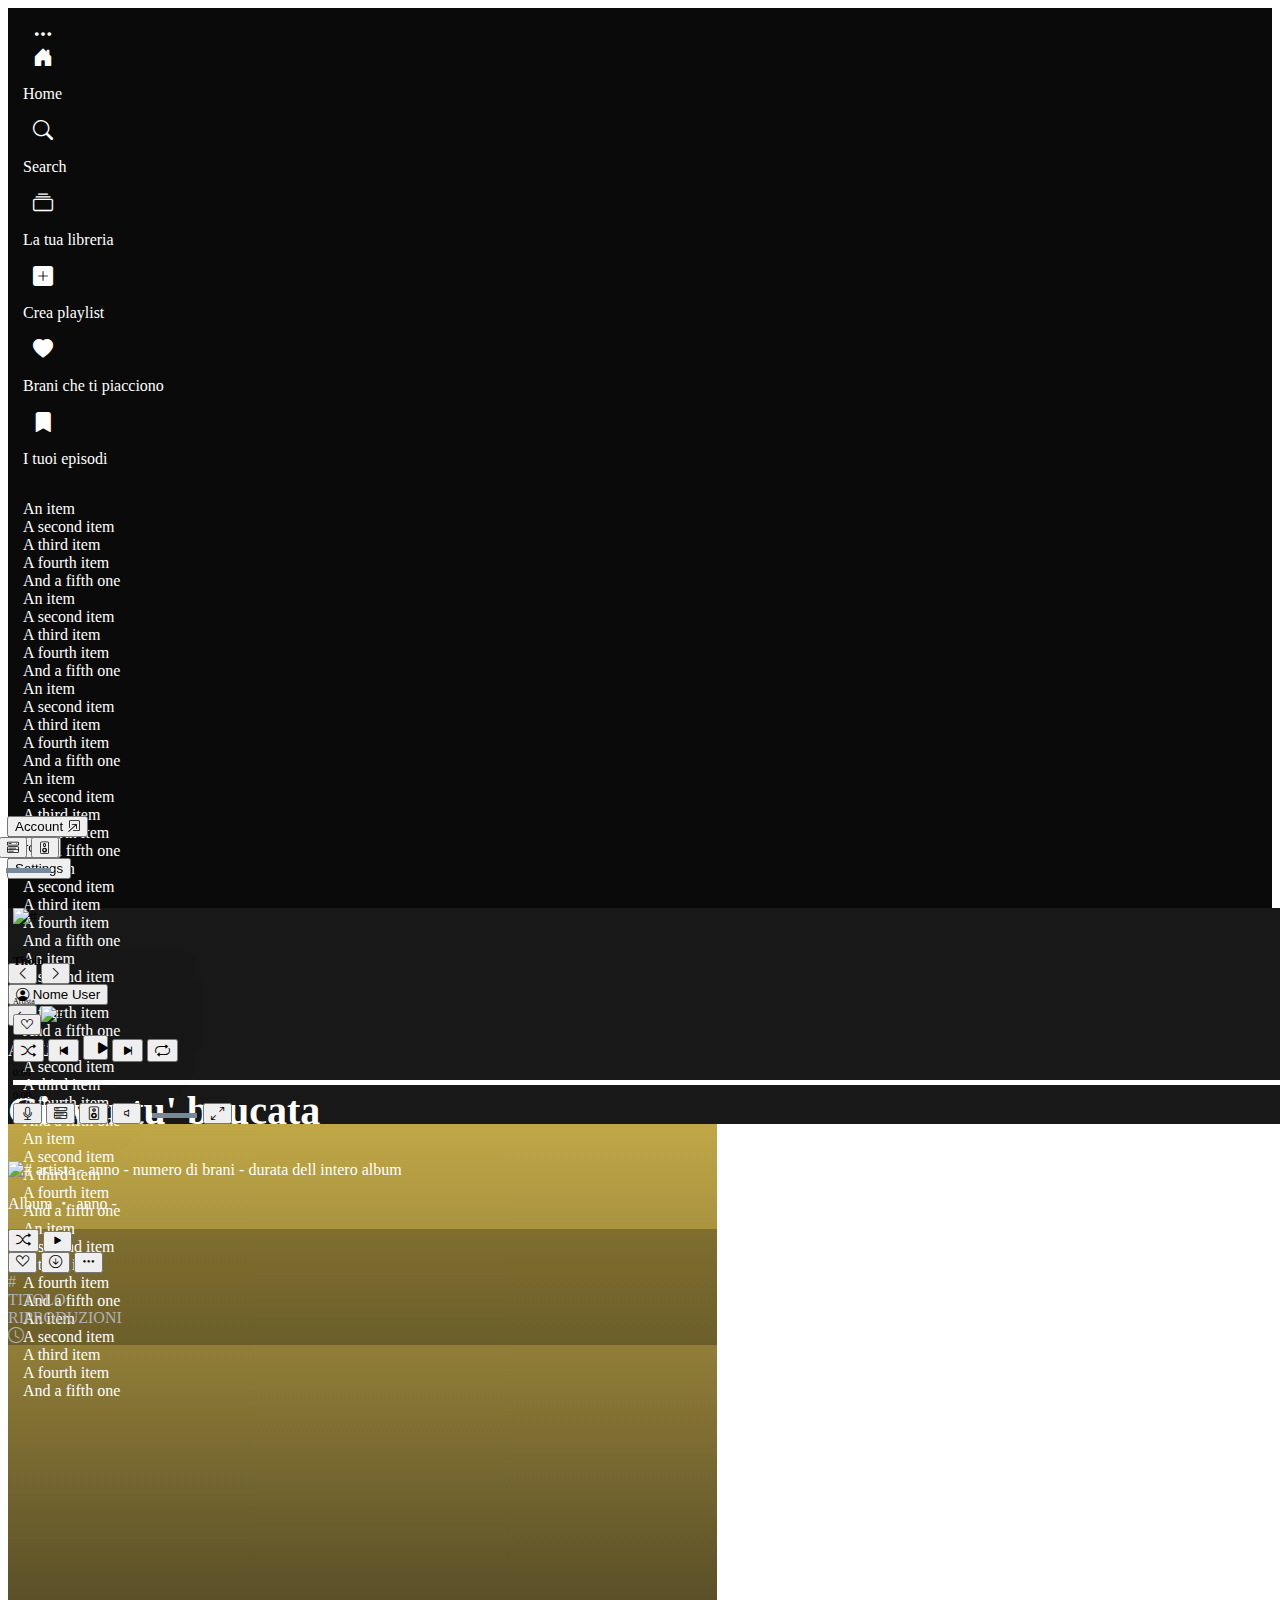
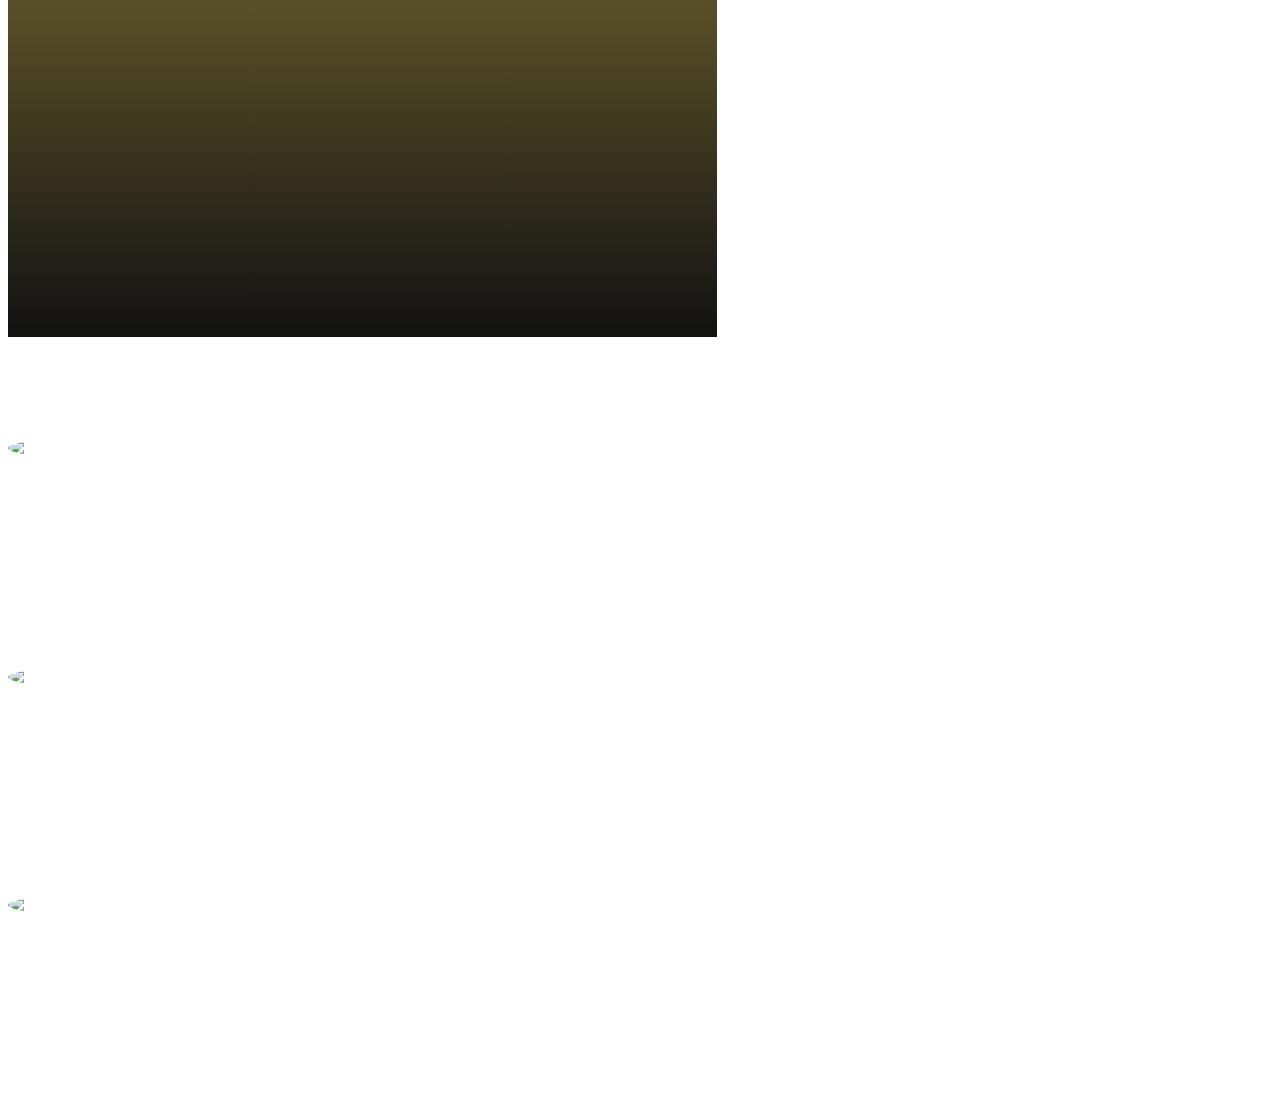
==== commit b4af2b36: "albumpage with new sidebars" ====
--- a/albumpage.html
+++ b/albumpage.html
@@ -14,260 +14,264 @@
     <link rel="stylesheet" href="./asset/css/album-page-custom-style.css" />
     <link rel="stylesheet" href="./asset/css/artist-page-style.css" />
     <link rel="stylesheet" href="./asset/css/homePage.css" />
+    <link rel="stylesheet" href="./asset/css/player.css" />
+    <link rel="stylesheet" href="./asset/css/comune.css" />
   </head>
   <body class="bg-black">
-    <div class="d-flex">
-      <header>
-        <div class="d-flex flex-column">
-          <nav class="d-flex flex-column gap-2">
-            <i class="bi bi-three-dots custom-fontSize-icon"></i>
-            <div class="d-flex gap-3 align-items-center">
-              <i class="bi bi-house-door custom-fontSize-icon"></i>
-              <!-- <i class="bi bi-house-door-fill custom-fontSize-icon"></i> -->
-              <p class="m-0 custom-fontSize-nav">Home</p>
-            </div>
-            <div class="d-flex gap-3 align-items-center">
-              <i class="bi bi-search custom-fontSize-icon"></i>
-              <p class="m-0 custom-fontSize-nav">Search</p>
-            </div>
-            <div class="d-flex gap-3 align-items-center">
-              <i class="bi bi-collection custom-fontSize-icon"></i>
-              <p class="m-0 custom-fontSize-nav">La tua libreria</p>
-            </div>
-          </nav>
-          <section class="d-flex flex-column gap-2 mt-4">
-            <div class="d-flex gap-3 align-items-center">
-              <i class="bi bi-plus-square-fill custom-fontSize-icon"></i>
-              <p class="m-0 custom-fontSize-nav">Crea playlist</p>
-            </div>
-            <div class="d-flex gap-3 align-items-center">
-              <i class="bi bi-heart-fill custom-fontSize-icon"></i>
-              <p class="m-0 custom-fontSize-nav">Brani che ti piacciono</p>
-            </div>
-            <div class="d-flex gap-3 align-items-center">
-              <i class="bi bi-bookmark-fill custom-fontSize-icon"></i>
-              <p class="m-0 custom-fontSize-nav">I tuoi episodi</p>
-            </div>
-          </section>
-          <section id="playlist" class="mt-4">
-            <ul class="d-flex flex-column text-secondary custom-fontSize-header">
-              <li>An item</li>
-              <li>A second item</li>
-              <li>A third item</li>
-              <li>A fourth item</li>
-              <li>And a fifth one</li>
-              <li>An item</li>
-              <li>A second item</li>
-              <li>A third item</li>
-              <li>A fourth item</li>
-              <li>And a fifth one</li>
-              <li>An item</li>
-              <li>A second item</li>
-              <li>A third item</li>
-              <li>A fourth item</li>
-              <li>And a fifth one</li>
-              <li>An item</li>
-              <li>A second item</li>
-              <li>A third item</li>
-              <li>A fourth item</li>
-              <li>And a fifth one</li>
-              <li>An item</li>
-              <li>A second item</li>
-              <li>A third item</li>
-              <li>A fourth item</li>
-              <li>And a fifth one</li>
-              <li>An item</li>
-              <li>A second item</li>
-              <li>A third item</li>
-              <li>A fourth item</li>
-              <li>And a fifth one</li>
-              <li>An item</li>
-              <li>A second item</li>
-              <li>A third item</li>
-              <li>A fourth item</li>
-              <li>And a fifth one</li>
-              <li>An item</li>
-              <li>A second item</li>
-              <li>A third item</li>
-              <li>A fourth item</li>
-              <li>And a fifth one</li>
-              <li>An item</li>
-              <li>A second item</li>
-              <li>A third item</li>
-              <li>A fourth item</li>
-              <li>And a fifth one</li>
-              <li>An item</li>
-              <li>A second item</li>
-              <li>A third item</li>
-              <li>A fourth item</li>
-              <li>And a fifth one</li>
-            </ul>
-          </section>
-        </div>
-      </header>
+    <div id="all-container" class="d-flex flex-column justify-content-between">
+      <div class="d-flex">
+        <header class="custom-paddingBottom-md">
+          <div class="d-flex flex-column">
+            <nav class="d-flex flex-column gap-1">
+              <i class="bi bi-three-dots custom-fontSize-icon"></i>
+              <div type="button" id="homePage" class="d-flex gap-3 align-items-center">
+                <!-- <i class="bi bi-house-door custom-fontSize-icon"></i> -->
+                <i class="bi bi-house-door-fill custom-fontSize-icon"></i>
+                <p class="m-0 custom-fontSize-nav">Home</p>
+              </div>
+              <div type="button" id="cerca" class="d-flex gap-3 align-items-center">
+                <i class="bi bi-search custom-fontSize-icon"></i>
+                <p class="m-0 custom-fontSize-nav">Search</p>
+              </div>
+              <div class="d-flex gap-3 align-items-center">
+                <i class="bi bi-collection custom-fontSize-icon"></i>
+                <p class="m-0 custom-fontSize-nav">La tua libreria</p>
+              </div>
+            </nav>
+            <section class="d-flex flex-column gap-1 mt-4">
+              <div class="d-flex gap-3 align-items-center">
+                <i class="bi bi-plus-square-fill custom-fontSize-icon"></i>
+                <p class="m-0 custom-fontSize-nav">Crea playlist</p>
+              </div>
+              <div class="d-flex gap-3 align-items-center">
+                <i class="bi bi-heart-fill custom-fontSize-icon"></i>
+                <p class="m-0 custom-fontSize-nav">Brani che ti piacciono</p>
+              </div>
+              <div class="d-flex gap-3 align-items-center">
+                <i class="bi bi-bookmark-fill custom-fontSize-icon"></i>
+                <p class="m-0 custom-fontSize-nav">I tuoi episodi</p>
+              </div>
+            </section>
+            <section id="playlist" class="mt-4 ps-2">
+              <ul class="d-flex flex-column text-secondary custom-fontSize-header">
+                <li>An item</li>
+                <li>A second item</li>
+                <li>A third item</li>
+                <li>A fourth item</li>
+                <li>And a fifth one</li>
+                <li>An item</li>
+                <li>A second item</li>
+                <li>A third item</li>
+                <li>A fourth item</li>
+                <li>And a fifth one</li>
+                <li>An item</li>
+                <li>A second item</li>
+                <li>A third item</li>
+                <li>A fourth item</li>
+                <li>And a fifth one</li>
+                <li>An item</li>
+                <li>A second item</li>
+                <li>A third item</li>
+                <li>A fourth item</li>
+                <li>And a fifth one</li>
+                <li>An item</li>
+                <li>A second item</li>
+                <li>A third item</li>
+                <li>A fourth item</li>
+                <li>And a fifth one</li>
+                <li>An item</li>
+                <li>A second item</li>
+                <li>A third item</li>
+                <li>A fourth item</li>
+                <li>And a fifth one</li>
+                <li>An item</li>
+                <li>A second item</li>
+                <li>A third item</li>
+                <li>A fourth item</li>
+                <li>And a fifth one</li>
+                <li>An item</li>
+                <li>A second item</li>
+                <li>A third item</li>
+                <li>A fourth item</li>
+                <li>And a fifth one</li>
+                <li>An item</li>
+                <li>A second item</li>
+                <li>A third item</li>
+                <li>A fourth item</li>
+                <li>And a fifth one</li>
+                <li>An item</li>
+                <li>A second item</li>
+                <li>A third item</li>
+                <li>A fourth item</li>
+                <li>And a fifth one</li>
+              </ul>
+            </section>
+          </div>
+        </header>
+        <main class="album-detail-rules bg-gradient-custom">
+          <!-- bg-gradient-custom vorra un average color dinamico preso dalla fetch presumo-->
+          <!-- bottoni in cima alla pagina-->
+          <div class="d-none d-lg-flex d-xl-flex d-xxl-flex justify-content-between">
+            <div class="pt-4 ps-4">
+              <button id="previous-album" class="btn btn-dark rounded-circle me-4">
+                <i class="bi bi-chevron-left fs-5"></i>
+              </button>
+              <button id="next-album" class="btn btn-dark rounded-circle">
+                <i class="bi bi-chevron-right fs-5"></i>
+              </button>
+            </div>
+            <div class="btn-group mt-4 me-4 bg-dark rounded-pill">
+              <button
+                type="button"
+                class="btn dropdown-toggle text-light"
+                data-bs-toggle="dropdown"
+                aria-expanded="false"
+              >
+                <i class="bi bi-person-circle"></i>
+                <span>Nome User</span>
+              </button>
+              <ul class="dropdown-menu dropdown-menu-end dropdown-menu-dark">
+                <li>
+                  <button class="dropdown-item d-flex justify-content-between" type="button">
+                    Account
+                    <i class="bi bi-box-arrow-in-up-right"></i>
+                  </button>
+                </li>
+                <li>
+                  <button class="dropdown-item" type="button">Profile</button>
+                </li>
+                <li>
+                  <button class="dropdown-item" type="button">Settings</button>
+                </li>
+              </ul>
+            </div>
+          </div>
 
-      <main class="album-detail-rules bg-gradient-custom">
-        <!-- bg-gradient-custom vorra un average color dinamico preso dalla fetch presumo-->
-        <!-- da linea 33 a linea 54 - bottoni in cima alla pagina-->
-        <div class="d-none d-lg-flex d-xl-flex d-xxl-flex justify-content-between">
-          <div class="pt-4 ps-4">
-            <button id="previous-album" class="btn btn-dark rounded-circle me-4">
-              <i class="bi bi-chevron-left fs-5"></i>
-            </button>
-            <button id="next-album" class="btn btn-dark rounded-circle">
-              <i class="bi bi-chevron-right fs-5"></i>
-            </button>
-          </div>
-          <div class="btn-group mt-4 me-4 bg-dark rounded-pill">
-            <button
-              type="button"
-              class="btn dropdown-toggle text-light"
-              data-bs-toggle="dropdown"
-              aria-expanded="false"
-            >
-              <i class="bi bi-person-circle"></i>
-              <span>Nome User</span>
-            </button>
-            <ul class="dropdown-menu dropdown-menu-end dropdown-menu-dark">
-              <li>
-                <button class="dropdown-item d-flex justify-content-between" type="button">
-                  Account
-                  <i class="bi bi-box-arrow-in-up-right"></i>
-                </button>
-              </li>
-              <li>
-                <button class="dropdown-item" type="button">Profile</button>
-              </li>
-              <li>
-                <button class="dropdown-item" type="button">Settings</button>
-              </li>
-            </ul>
-          </div>
-        </div>
+          <div class="d-flex flex-column">
+            <!-- contenuto e struttura centrale della pagina-->
+            <div class="d-flex flex-column flex-xxl-row align-items-center ps-2 ps-md-4 pt-5 pb-md-4 position-relative">
+              <button class="btn d-lg-none d-xl-none d-xxl-none position-absolute top-10 start-0">
+                <i class="bi bi-arrow-left text-white fs-1"></i>
+              </button>
+              <img id="album-cover" class="custom-shadow" alt="#" height="300" width="300" />
+              <div class="d-flex flex-column align-self-start justify-content-end ps-4 pb-2">
+                <p class="d-none d-md-inline text-white fw-bold">ALBUM</p>
 
-        <div class="d-flex flex-column">
-          <!-- contenuto e struttura centrale della pagina-->
-          <div class="d-flex flex-column flex-xxl-row align-items-center ps-2 ps-md-4 pt-5 pb-md-4 position-relative">
-            <button class="btn d-lg-none d-xl-none d-xxl-none position-absolute top-10 start-0">
-              <i class="bi bi-arrow-left text-white fs-1"></i>
-            </button>
-            <img id="album-cover" class="custom-shadow" alt="#" height="300" width="300" />
-            <div class="d-flex flex-column justify-content-end ps-4 pb-2">
-              <p class="d-none d-md-inline text-white fw-bold">ALBUM</p>
-              <h1 id="album-title" class="display-1 text-white fw-bold pb-3">Gioventu' brucata</h1>
-              <p id="album-details" class="text-white">
-                <img class="rounded-circle" id="artist-logo" src="" alt="#" height="30" width="30" />
+                <h1 id="album-title" class="display-1 text-white fw-bold pb-3">Gioventu' brucata</h1>
+                <p id="album-details" class="text-white">
+                  <img class="rounded-circle" id="artist-logo" src="" alt="#" height="30" width="30" />
 
-                <span class="fw-bold"
-                  ><span id="album-artist"> artista -</span>
-                  <span id="album-year" class="d-none d-md-inline">anno -</span>
-                  <span id="album-tracks" class="d-none d-md-inline">numero di brani -</span></span
-                >
+                  <span class="fw-bold"
+                    ><span id="album-artist"> artista</span><span class="d-none d-md-inline"> - </span>
+                    <span id="album-year" class="d-none d-md-inline">anno</span
+                    ><span class="d-none d-md-inline"> - </span>
+                    <span id="album-tracks" class="d-none d-md-inline">numero di brani</span></span
+                  ><span class="d-none d-md-inline"> - </span>
 
-                <span id="album-fulltime" class="d-none d-md-inline">durata dell intero album</span>
+                  <span id="album-fulltime" class="d-none d-md-inline">durata dell intero album</span>
+                </p>
+              </div>
+              <p class="align-self-start ps-4 d-inline d-md-none">
+                Album <i class="bi bi-dot"></i> <span id="album-year-2">anno -</span>
               </p>
             </div>
-            <p class="align-self-start ps-4 d-inline d-md-none">
-              Album <i class="bi bi-dot"></i> <span id="album-year-2">anno -</span>
-            </p>
-          </div>
-          <div class="d-flex flex-column pt-md-4 pe-2 pe-md-5 ps-2 ps-md-5 bg-black-semi">
-            <div class="d-flex justify-content-between">
-              <div class="order-1 order-md-0">
-                <button class="btn d-md-none">
-                  <i class="btn-toggle-custom bi bi-shuffle text-white mdIcon fs-2"></i>
-                </button>
-                <button class="btn btn-success rounded-circle text-dark">
-                  <i class="bi bi-play-fill text-white fs-2"></i>
-                </button>
-              </div>
-              <div>
-                <button class="btn ms-3"><i class="bi bi-suit-heart fs-2 text-white"></i></button>
-                <button class="btn"><i class="bi bi-arrow-down-circle fs-2 text-white"></i></button>
-                <button class="btn"><i class="bi bi-three-dots fs-2 text-white"></i></button>
-              </div>
-            </div>
-            <div id="track-list-rep" class="container pt-2 pt-md-0">
-              <div class="row border-bottom d-none d-md-flex mb-md-2">
-                <div class="col-1 text-center grey">#</div>
-                <div class="col-6 grey">TITOLO</div>
-                <div class="col-4 grey">RIPRODUZIONI</div>
-                <div class="col-1 text-center mb-1"><i class="bi bi-clock fs-5 grey"></i></div>
-              </div>
-            </div>
-          </div>
-        </div>
-      </main>
-      <section id="friends">
-        <div class="d-flex flex-column px-3 custom-paddingTop-xs">
-          <div class="d-flex justify-content-between custom-paddingBottom-xs">
-            <h5>Attività amici</h5>
-            <div class="d-flex gap-3">
-              <i class="bi bi-person-plus"></i>
-              <i class="bi bi-x-lg"></i>
-            </div>
-          </div>
-          <div class="d-flex flex-column gap-4">
-            <div class="d-flex flex-grow-1">
-              <img
-                src="./asset/imgs/main/image-6.jpg"
-                alt="imagine dragons"
-                class="xs-img"
-                style="border-radius: 50%"
-              />
-              <div class="d-flex flex-column custom-paddingLeft-cards flex-grow-1">
-                <div class="d-flex justify-content-between">
-                  <h6 class="custom-fontSize-normal m-0">Charlie Hookham</h6>
-                  <p class="m-0 custom-fontSize-xs">4 ore</p>
-                </div>
-                <p class="m-0 custom-fontSize-xs">In Camera <strong>·</strong> Yumi Zouma</p>
-                <div class="d-flex gap-2">
-                  <i class="bi bi-disc"></i>
-                  <p class="m-0 custom-fontSize-xs">EP III</p>
-                </div>
-              </div>
-            </div>
-            <div class="d-flex flex-grow-1">
-              <img
-                src="./asset/imgs/main/image-6.jpg"
-                alt="imagine dragons"
-                class="xs-img"
-                style="border-radius: 50%"
-              />
-              <div class="d-flex flex-column custom-paddingLeft-cards flex-grow-1">
-                <div class="d-flex justify-content-between">
-                  <h6 class="custom-fontSize-normal m-0">Charlie Hookham</h6>
-                  <p class="m-0 custom-fontSize-xs">4 ore</p>
-                </div>
-                <p class="m-0 custom-fontSize-xs">In Camera <strong>·</strong> Yumi Zouma</p>
-                <div class="d-flex gap-2">
-                  <i class="bi bi-disc"></i>
-                  <p class="m-0 custom-fontSize-xs">EP III</p>
-                </div>
-              </div>
-            </div>
-            <div class="d-flex flex-grow-1">
-              <img
-                src="./asset/imgs/main/image-6.jpg"
-                alt="imagine dragons"
-                class="xs-img"
-                style="border-radius: 50%"
-              />
-              <div class="d-flex flex-column custom-paddingLeft-cards flex-grow-1">
-                <div class="d-flex justify-content-between">
-                  <h6 class="custom-fontSize-normal m-0">Charlie Hookham</h6>
-                  <p class="m-0 custom-fontSize-xs">4 ore</p>
-                </div>
-                <p class="m-0 custom-fontSize-xs">In Camera <strong>·</strong> Yumi Zouma</p>
-                <div class="d-flex gap-2">
-                  <i class="bi bi-disc"></i>
-                  <p class="m-0 custom-fontSize-xs">EP III</p>
-                </div>
-              </div>
-            </div>
-          </div>
-        </div>
-      </section>
+            <div class="d-flex flex-column pt-md-4 pe-2 pe-md-5 ps-2 ps-md-5 bg-black-semi">
+              <div class="d-flex justify-content-between">
+                <div class="order-1 order-md-0">
+                  <button class="btn d-md-none">
+                    <i class="btn-toggle-custom bi bi-shuffle text-white mdIcon fs-2"></i>
+                  </button>
+                  <button class="btn btn-success rounded-circle text-dark">
+                    <i class="bi bi-play-fill text-white fs-2"></i>
+                  </button>
+                </div>
+                <div>
+                  <button class="btn ms-3"><i class="bi bi-suit-heart fs-2 text-white"></i></button>
+                  <button class="btn"><i class="bi bi-arrow-down-circle fs-2 text-white"></i></button>
+                  <button class="btn"><i class="bi bi-three-dots fs-2 text-white"></i></button>
+                </div>
+              </div>
+              <div id="track-list-rep" class="container pt-3">
+                <div class="row border-bottom d-none d-md-flex mb-md-2">
+                  <div class="col-1 text-center grey">#</div>
+                  <div class="col-6 grey">TITOLO</div>
+                  <div class="col-4 grey">RIPRODUZIONI</div>
+                  <div class="col-1 text-center mb-1"><i class="bi bi-clock fs-5 grey"></i></div>
+                </div>
+              </div>
+            </div>
+          </div>
+        </main>
+        <section id="friends">
+          <div class="d-flex flex-column px-3 custom-paddingTop-xs">
+            <div class="d-flex justify-content-between custom-paddingBottom-xs">
+              <h5>Attività amici</h5>
+              <div class="d-flex gap-3">
+                <i class="bi bi-person-plus"></i>
+                <i class="bi bi-x-lg"></i>
+              </div>
+            </div>
+            <div class="d-flex flex-column gap-4">
+              <div class="d-flex flex-grow-1">
+                <img src="./asset/imgs/main/image-6.jpg" alt="imagine dragons" class="xs-img border-radius-50" />
+                <div class="d-flex flex-column custom-paddingLeft-cards flex-grow-1">
+                  <div class="d-flex justify-content-between">
+                    <h6 class="custom-fontSize-normal m-0">Charlie Hookham</h6>
+                    <p class="m-0 custom-fontSize-xs">4 ore</p>
+                  </div>
+                  <p class="m-0 custom-fontSize-xs">In Camera <strong>·</strong> Yumi Zouma</p>
+                  <div class="d-flex gap-2">
+                    <i class="bi bi-disc"></i>
+                    <p class="m-0 custom-fontSize-xs">EP III</p>
+                  </div>
+                </div>
+              </div>
+              <div class="d-flex flex-grow-1">
+                <img src="./asset/imgs/main/image-6.jpg" alt="imagine dragons" class="xs-img border-radius-50" />
+                <div class="d-flex flex-column custom-paddingLeft-cards flex-grow-1">
+                  <div class="d-flex justify-content-between">
+                    <h6 class="custom-fontSize-normal m-0">Charlie Hookham</h6>
+                    <p class="m-0 custom-fontSize-xs">4 ore</p>
+                  </div>
+                  <p class="m-0 custom-fontSize-xs">In Camera <strong>·</strong> Yumi Zouma</p>
+                  <div class="d-flex gap-2">
+                    <i class="bi bi-disc"></i>
+                    <p class="m-0 custom-fontSize-xs">EP III</p>
+                  </div>
+                </div>
+              </div>
+              <div class="d-flex flex-grow-1">
+                <img src="./asset/imgs/main/image-6.jpg" alt="imagine dragons" class="xs-img border-radius-50" />
+                <div class="d-flex flex-column custom-paddingLeft-cards flex-grow-1">
+                  <div class="d-flex justify-content-between">
+                    <h6 class="custom-fontSize-normal m-0">Charlie Hookham</h6>
+                    <p class="m-0 custom-fontSize-xs">4 ore</p>
+                  </div>
+                  <p class="m-0 custom-fontSize-xs">In Camera <strong>·</strong> Yumi Zouma</p>
+                  <div class="d-flex gap-2">
+                    <i class="bi bi-disc"></i>
+                    <p class="m-0 custom-fontSize-xs">EP III</p>
+                  </div>
+                </div>
+              </div>
+            </div>
+          </div>
+        </section>
+      </div>
+      <div id="menu-xs" class="d-none">
+        <div id="menu-home" type="button" class="d-flex flex-column align-items-center">
+          <i class="bi bi-house-door-fill"></i>
+          <p class="m-0">Home</p>
+        </div>
+        <div id="menu-cerca" type="button" class="d-flex flex-column align-items-center">
+          <i class="bi bi-search"></i>
+          <p class="m-0">Search</p>
+        </div>
+        <div class="d-flex flex-column align-items-center">
+          <i class="bi bi-collection"></i>
+          <p class="m-0">La tua libreria</p>
+        </div>
+      </div>
     </div>
     <!-- sound-player-mobile -->
     <div id="footer-xs" class="bg-dark text-white px-2 py-1 position-fixed">
@@ -305,7 +309,7 @@
             <button class="btn p-0 mx-2 my-2">
               <i class="btn-toggle-custom bi bi-skip-start-fill text-white mdIcon"></i>
             </button>
-            <button class="d-flex align-items-center btn-sm btn-light rounded-circle p-0 lgIcon">
+            <button class="d-flex align-items-center btn-sm btn-light rounded-circle p-0 lgIcon play-pause-button">
               <i class="btn-toggle-custom bi bi-play-fill text-black"></i>
             </button>
             <button class="btn p-0 mx-2 my-2">
@@ -346,29 +350,29 @@
                 </button>
               </div>
               <div class="d-flex align-items-center justify-content-center">
-                <button id="volIcon" class="btn p-0">
+                <button class="btn p-0">
                   <i class="bi bi-volume-off text-white xsIcon"></i>
                 </button>
-                <input type="range" min="1" max="100" value="1" class="slider" id="audio-slider" />
+                <input type="range" min="1" max="100" value="1" class="slider" />
               </div>
             </div>
           </div>
         </div>
         <button class="btn p-0 mx-1 tool">
-          <i class="btn-toggle-custom bi bi-mic text-white xsIcon"></i>
+          <i class="btn-toggle-custom bi bi-mic text-white fs-5"></i>
         </button>
         <button class="btn p-0 mx-1 tool">
-          <i class="btn-toggle-custom bi bi-menu-button-wide text-white xsIcon"></i>
+          <i class="btn-toggle-custom bi bi-menu-button-wide text-white fs-5"></i>
         </button>
         <button class="btn p-0 mx-1 tool">
-          <i class="btn-toggle-custom bi bi-speaker text-white xsIcon"></i>
-        </button>
-        <button id="volIcon" class="btn p-0 mx-1 tool">
-          <i class="bi bi-volume-off text-white xsIcon"></i>
+          <i class="btn-toggle-custom bi bi-speaker text-white fs-5"></i>
+        </button>
+        <button class="btn p-0 mx-1 tool">
+          <i id="volIcon" class="bi bi-volume-off text-white fs-4"></i>
         </button>
         <input type="range" min="1" max="100" value="1" class="slider tool" id="audio-slider" />
         <button class="btn p-0 mx-2">
-          <i class="bi bi-arrows-angle-expand text-white xsIcon"></i>
+          <i class="bi bi-arrows-angle-expand text-white fs-5 pe-2"></i>
         </button>
       </div>
     </footer>
@@ -393,6 +397,7 @@
       integrity="sha384-HwwvtgBNo3bZJJLYd8oVXjrBZt8cqVSpeBNS5n7C8IVInixGAoxmnlMuBnhbgrkm"
       crossorigin="anonymous"
     ></script>
-    <script src="./albumpage.js"></script>
+    <script src="./asset/script/albumpage.js"></script>
+    <script src="./asset/script/player.js"></script>
   </body>
 </html>
--- a/asset/css/artist-page-style.css
+++ b/asset/css/artist-page-style.css
@@ -16,6 +16,8 @@
 
   --smallImg: 80px;
   --bigImg: 220px;
+  --playbar-start: 0s;
+  --playbar-time: 1s;
 }
 
 .custom-fontSize-xs {
@@ -118,6 +120,14 @@
   padding-right: var(--lgPadd);
 }
 /* --------------------------------------- */
+#blackScreen {
+  display: flex;
+  justify-content: center;
+  align-items: center;
+  width: 100%;
+  height: 100%;
+  background-color: black;
+}
 
 header,
 main,
@@ -128,6 +138,21 @@
   color: white;
 }
 
+main .spinner-border {
+  display: none;
+}
+
+header nav div:hover {
+  width: 90%;
+  background-color: var(--lightgrayColor);
+  border-radius: 20px;
+}
+
+header section:first-of-type div:hover {
+  width: 90%;
+  background-color: var(--lightgrayColor);
+  border-radius: 20px;
+}
 /* p {
   margin: 0;
 } */
@@ -226,6 +251,7 @@
   width: 40px;
   height: 40px;
   margin-inline: 10px;
+  cursor: pointer;
 }
 
 #popularSongs + p,
@@ -235,13 +261,18 @@
   letter-spacing: normal;
 }
 
+#title {
+  cursor: pointer;
+}
+
 #lovedSongs,
 #lovedSongs-xs {
   padding-inline: 50px;
 }
 
-#lovedSongs img,
+#lovedSongs .rounded-circle,
 #lovedSongs-xs img {
+  background-size: cover;
   width: 60px;
   height: 60px;
 }
@@ -249,8 +280,8 @@
 #lovedSongs span:first-of-type,
 #lovedSongs-xs span:first-of-type {
   position: absolute;
-  bottom: 0;
-  right: 2px;
+  bottom: 3px;
+  right: 6px;
   width: 15px;
   height: 15px;
 }
@@ -259,8 +290,8 @@
 #lovedSongs-xs i:first-of-type {
   font-size: 8px;
   position: absolute;
-  top: 5%;
-  left: 18%;
+  top: 8%;
+  left: 17%;
 }
 
 #hi-custom {
@@ -291,7 +322,7 @@
 }
 
 #listener {
-  font-size: var(--xsFontSize);
+  font-size: var(--FontSize);
   margin-bottom: 0;
 }
 
@@ -360,125 +391,17 @@
   text-align: center;
 }
 
-.friendStatus h6,
-footer span {
+.friendStatus h6 {
   font-size: 10px;
 }
 
-.friendStatus span,
-footer p {
+.friendStatus span {
   font-size: 8px;
 }
 
 #circle {
   width: 8px;
   height: 8px;
-}
-
-/* footer */
-#footer-xs {
-  display: none;
-}
-
-footer img {
-  width: 50px;
-  height: 50px;
-}
-
-footer > div > div:nth-child(2) {
-  margin-inline: auto;
-}
-
-.mdIcon {
-  font-size: 15px;
-}
-
-.lgIcon {
-  width: 25px;
-  height: 25px;
-}
-
-.lgIcon i {
-  font-size: 20px;
-  margin-left: 1.5px;
-}
-
-.soundbar-rules {
-  background-color: #181818;
-  width: 100vw;
-}
-
-.progress-bar-base {
-  width: 300%;
-  height: 5px;
-  background-color: lightslategray;
-  left: -100%;
-}
-
-.progress-bar-fill {
-  width: 100%;
-  height: 5px;
-  background-color: white;
-}
-
-.currenttime-position {
-  left: -120%;
-}
-
-.fulltime-position {
-  right: -120%;
-}
-
-.green-button {
-  color: darkgreen;
-}
-
-.slider {
-  overflow: hidden;
-  width: 50px;
-  -webkit-appearance: none;
-  background-color: lightslategray;
-}
-
-.slider::-webkit-slider-runnable-track {
-  height: 5px;
-  -webkit-appearance: none;
-  color: white;
-}
-
-.slider::-webkit-slider-thumb {
-  width: 5px;
-  -webkit-appearance: none;
-  height: 5px;
-  cursor: pointer;
-  background: white;
-  box-shadow: -80px 0 0 80px white;
-}
-
-#volIcon {
-  margin-bottom: 2.5px;
-}
-
-.dropdown-menu {
-  min-width: 100px;
-  position: absolute;
-  inset: auto auto 0px 0px;
-  margin: 0px;
-  transform: translate3d(-33px, -21px, 0px);
-}
-
-.dropdown-menu > div:first-of-type {
-  justify-content: space-around;
-}
-
-#collapseBtn {
-  display: none;
-}
-#collapseBtn > button {
-  border: 0;
-  background-color: transparent;
-  color: white;
-  margin-top: 19px;
 }
 
 /* @media screen and (min-width: px) {
@@ -489,6 +412,7 @@
   width: calc(var(--smallImg) - 20px);
   height: calc(var(--smallImg) - 20px);
 } */
+
 @media screen and (max-width: 1235px) {
   aside {
     display: none;
@@ -496,11 +420,17 @@
   main {
     width: 100%;
   }
-}
-
-@media screen and (max-width: 1210px) {
   #songId {
     display: none;
+  }
+}
+
+@media screen and (max-width: 1215px) {
+  nav {
+    font-size: 12px;
+  }
+  header section {
+    font-size: 12px;
   }
   #popularSongs li > div:first-child {
     flex-grow: 1;
@@ -508,13 +438,6 @@
 }
 
 @media screen and (max-width: 1060px) {
-  nav {
-    font-size: 12px;
-  }
-  header section {
-    font-size: 12px;
-  }
-
   main {
     width: 100%;
   }
@@ -533,26 +456,6 @@
     height: 6px;
     margin-bottom: 2.2px;
   }
-
-  footer > div > div:nth-child(2) {
-    margin-inline: auto;
-  }
-
-  .progress-bar-base {
-    width: 200%;
-    height: 5px;
-    background-color: lightslategray;
-    left: -45%;
-  }
-  .currenttime-position {
-    left: -60%;
-  }
-  .fulltime-position {
-    left: 158%;
-  }
-  #volIcon {
-    margin-bottom: 2.5px;
-  }
 }
 
 @media screen and (max-width: 825px) {
@@ -575,12 +478,6 @@
 
   #btn-hide-ad {
     font-size: var(--xsFontSize);
-  }
-  .tool {
-    display: none;
-  }
-  #collapseBtn {
-    display: inline-flex;
   }
 }
 
@@ -588,19 +485,6 @@
   .bi-arrow-right-circle,
   .btn-group {
     display: block;
-  }
-
-  .progress-bar-base {
-    width: 160%;
-    height: 5px;
-    background-color: lightslategray;
-    left: -31%;
-  }
-  .currenttime-position {
-    left: -47%;
-  }
-  .fulltime-position {
-    left: 133%;
   }
 }
 
@@ -656,6 +540,10 @@
     display: block;
   }
 
+  #songId-xs {
+    text-align: start;
+  }
+
   #artistSongs > div:nth-child(2) {
     display: none;
   }
@@ -694,6 +582,10 @@
     margin-bottom: 30px;
   }
 
+  #lovedSongs i:first-of-type {
+    color: black;
+  }
+
   #lovedSongs h4,
   #lovedSongs-xs h4 {
     display: none;
@@ -727,27 +619,8 @@
     height: calc(var(--smallImg) - 20px);
   }
 
-  footer {
-    display: none;
-  }
-
-  #footer-xs {
-    display: flex;
-    justify-content: space-between;
-    bottom: 40px;
-    right: 10px;
-    left: 10px;
-    border-radius: 5px;
-    align-items: center;
-  }
-
-  #footer-xs p {
-    margin: 0;
-    margin-left: 30px;
-  }
-
   #menu-xs {
-    background: linear-gradient(to top, black, transparent);
+    background: linear-gradient(to top, black 30%, transparent);
     display: flex;
     justify-content: space-evenly;
     left: 0;
@@ -781,7 +654,4 @@
   .custom-fontSize-normal {
     font-size: calc(var(--xsFontSize) - 2px);
   }
-  #footer-xs button {
-    --bs-btn-padding-x: 0.25rem;
-  }
-}
+}
--- a/asset/css/homePage.css
+++ b/asset/css/homePage.css
@@ -1,264 +1,4 @@
-:root {
-  --fullWidth: 270px;
-  --fullWidthFriends: 285px;
-
-  --none: 0;
-
-  --xsPadd: 15px;
-  --smPadd: 20px;
-  --mdPadd: 25px;
-  --lgPadd: 40px;
-  --xlPadd: 50px;
-
-  --primaryColor: #1ed760;
-  --darkColor: #0a0a0a;
-  --darkgrayColor: #151515;
-  --lightgrayColor: #3a3838;
-
-  --xsFontSize: 13px;
-  --smFontSize: 14px;
-  --FonstSize: 16px;
-  --mdFontSize: 18px;
-  --lgFontSize: 20px;
-  --xlFontSize: 24px;
-
-  --bold: bold;
-
-  --xsImg: 50px;
-  --smallImg: 80px;
-  --bigImg: 220px;
-}
-
-.color-primary {
-  color: var(--primaryColor);
-}
-
-.darkgray-color {
-  color: var(--darkgrayColor);
-}
-
-.bg-darkgray-color {
-  background-color: var(--darkgrayColor);
-}
-
-.bold {
-  font-weight: bold;
-}
-
-.custom-fontSize-main-normal {
-  font-size: var(--mdFontSize);
-}
-
-.custom-fontSize-main-small {
-  font-size: var(--FonstSize);
-}
-
-.custom-fontSize-cards-normal {
-  font-size: var(--FonstSize);
-}
-
-.custom-fontSize-xs {
-  font-size: var(--xsFontSize);
-}
-.custom-fontSize-normal {
-  font-size: var(--FonstSize);
-}
-.custom-fontSize-md {
-  font-size: var(--mdFontSize);
-}
-.custom-fontSize-lg {
-  font-size: var(--lgFontSize);
-}
-.custom-fontSize-xl {
-  font-size: var(--xlFontSize);
-}
-.custom-fontSize-sm {
-  font-size: var(--smFontSize);
-}
 /* --------------------------------------- */
-.custom-margin-none {
-  margin: var(--none);
-}
-.custom-marginTop-xs {
-  margin-top: var(--xsPadd);
-}
-.custom-marginTop-sm {
-  margin-top: var(--smPadd);
-}
-.custom-marginTop-md {
-  margin-top: var(--mdPadd);
-}
-.custom-marginTop-lg {
-  margin-top: var(--lgPadd);
-}
-.custom-marginTop-xl {
-  margin-top: var(--xlPadd);
-}
-/* --------------------------------------- */
-
-.custom-marginBottom-xs {
-  margin-bottom: var(--xsPadd);
-}
-.custom-marginBottom-sm {
-  margin-bottom: var(--smPadd);
-}
-.custom-marginBottom-md {
-  margin-bottom: var(--mdPadd);
-}
-.custom-marginBottom-lg {
-  margin-bottom: var(--lgPadd);
-}
-.custom-marginBottom-xl {
-  margin-bottom: var(--xlPadd);
-}
-/* --------------------------------------- */
-
-.custom-marginLeft-xs {
-  margin-left: var(--xsPadd);
-}
-.custom-marginLeft-sm {
-  margin-left: var(--smPadd);
-}
-.custom-marginLeft-md {
-  margin-left: var(--mdPadd);
-}
-.custom-marginLeft-lg {
-  margin-left: var(--lgPadd);
-}
-.custom-marginLeft-xl {
-  margin-left: var(--xlPadd);
-}
-/* --------------------------------------- */
-
-.custom-marginRight-xs {
-  margin-right: var(--xsPadd);
-}
-.custom-marginRight-sm {
-  margin-right: var(--smPadd);
-}
-.custom-marginRight-md {
-  margin-right: var(--mdPadd);
-}
-.custom-marginRight-lg {
-  margin-right: var(--lgPadd);
-}
-.custom-marginRight-xl {
-  margin-right: var(--xlPadd);
-}
-/* --------------------------------------- */
-.custom-padding-none {
-  padding: var(--none);
-}
-.custom-paddingTop-xs {
-  padding-top: var(--xsPadd);
-}
-.custom-paddingTop-sm {
-  padding-top: var(--smPadd);
-}
-.custom-paddingTop-md {
-  padding-top: var(--mdPadd);
-}
-.custom-paddingTop-lg {
-  padding-top: var(--lgPadd);
-}
-.custom-paddingTop-xl {
-  padding-top: var(--xlPadd);
-}
-/* --------------------------------------- */
-
-.custom-paddingBottom-xs {
-  padding-bottom: var(--xsPadd);
-}
-.custom-paddingBottom-sm {
-  padding-bottom: var(--smPadd);
-}
-.custom-paddingBottom-md {
-  padding-bottom: var(--mdPadd);
-}
-.custom-paddingBottom-lg {
-  padding-bottom: var(--lgPadd);
-}
-.custom-paddingBottom-xl {
-  padding-bottom: var(--xlPadd);
-}
-/* --------------------------------------- */
-.custom-paddingLeft-cards {
-  padding-left: var(--xsPadd);
-}
-.custom-paddingLeft-xs {
-  padding-left: var(--xsPadd);
-}
-.custom-paddingLeft-sm {
-  padding-left: var(--smPadd);
-}
-.custom-paddingLeft-md {
-  padding-left: var(--mdPadd);
-}
-.custom-paddingLeft-lg {
-  padding-left: var(--lgPadd);
-}
-.custom-paddingLeft-xl {
-  padding-left: var(--xlPadd);
-}
-/* --------------------------------------- */
-
-.custom-paddingRight-xs {
-  padding-right: var(--xsPadd);
-}
-.custom-paddingRight-sm {
-  padding-right: var(--smPadd);
-}
-.custom-paddingRight-md {
-  padding-right: var(--mdPadd);
-}
-.custom-paddingRight-lg {
-  padding-right: var(--lgPadd);
-}
-.custom-paddingRight-xl {
-  padding-right: var(--xlPadd);
-}
-/* --------------------------------------- */
-#all-container {
-  height: 100vh;
-  background-color: var(--darkColor);
-  color: white;
-}
-
-header,
-main,
-#friends {
-  max-height: 100vh;
-}
-
-#playlist,
-main {
-  overflow-y: scroll;
-}
-
-header {
-  width: var(--fullWidth);
-  padding-left: var(--mdPadd);
-  padding-top: var(--xsPadd);
-}
-
-header > div {
-  height: 100%;
-}
-
-#playlist ul {
-  list-style: none;
-  padding: 0;
-}
-
-main {
-  width: calc(100% - var(--fullWidth) - var(--fullWidthFriends));
-  padding-top: var(--xsPadd);
-}
-
-#hi-custom {
-  display: none;
-}
-
 #friends {
   min-width: var(--fullWidthFriends);
 }
@@ -310,22 +50,6 @@
   overflow: hidden;
 }
 
-.custom-fontSize-icon {
-  font-size: var(--lgFontSize);
-}
-
-.custom-fontSize-nav {
-  font-size: var(--FonstSize);
-}
-
-.dropdown-item:active {
-  background-color: var(--primaryColor);
-}
-
-.pointer {
-  cursor: pointer;
-}
-
 #discover-more-hide > div {
   border: 1px solid #413e3e;
   border-radius: 15px;
@@ -340,229 +64,21 @@
   position: relative;
 }
 
-i.icon-play::before {
-  padding: 10px;
-  border-radius: 50%;
-  border: 1px solid #413e3e;
-}
-
 p.bg-darkgray-color {
   border-radius: 20px;
 }
 
-/* Custom Scroll */
-header section#playlist::-webkit-scrollbar {
-  width: 10px;
+#custom-big-card a,
+#cards-artists a,
+#wrapper-discover-more a {
+  color: white;
+  text-decoration: none;
 }
 
-header section#playlist::-webkit-scrollbar-track {
-  background: var(--darkgrayColor);
-  box-shadow: inset 0 0 6px rgba(0, 0, 0, 0.3);
+#custom-big-card a {
+  font-weight: 500;
 }
 
-header section#playlist::-webkit-scrollbar-thumb {
-  background: var(--lightgrayColor);
-  /* border: 3px solid blue; */
+#tre-icone {
+  display: none;
 }
-
-main::-webkit-scrollbar {
-  width: 10px;
-}
-
-main::-webkit-scrollbar-track {
-  background: var(--darkgrayColor);
-  box-shadow: inset 0 0 6px rgba(0, 0, 0, 0.3);
-}
-
-main::-webkit-scrollbar-thumb {
-  background: var(--lightgrayColor);
-  /* border: 3px solid blue; */
-}
-/* End Custom Scroll*/
-
-@media screen and (max-width: 426px) {
-  .custom-paddingBottom-md {
-    padding-bottom: 50px;
-  }
-
-  #menu-xs {
-    padding-block: calc(var(--smPadd) - 9px);
-    font-size: calc(var(--xlFontSize) - 5px);
-  }
-
-  #menu-xs p {
-    font-size: calc(var(--smFontSize) - 3px);
-  }
-
-  .card-mobile p {
-    font-size: var(--xsFontSize);
-  }
-
-  .card-mobile h3 {
-    font-size: var(--mdFontSize);
-  }
-}
-
-@media screen and (min-width: 426px) and (max-width: 576px) {
-  .custom-paddingBottom-md {
-    padding-bottom: 70px;
-  }
-
-  #menu-xs {
-    padding-block: calc(var(--smPadd) - 7px);
-    font-size: calc(var(--xlFontSize) - 2px);
-  }
-
-  #menu-xs p {
-    font-size: calc(var(--smFontSize) - 1px);
-  }
-  .card-mobile p {
-    font-size: var(--smFontSize);
-  }
-
-  .card-mobile h3 {
-    font-size: var(--xlFontSize);
-  }
-}
-
-@media screen and (max-width: 576px) {
-  #custom-big-card {
-    display: none !important;
-  }
-
-  #upbar {
-    display: none !important;
-  }
-
-  h3.h3-hide {
-    display: none;
-  }
-
-  #wrapper-discover-more {
-    display: none;
-  }
-
-  .custom-margin {
-    margin-top: 10px;
-  }
-
-  #hi-custom {
-    display: flex !important;
-  }
-  #discover-more-hide {
-    display: block !important;
-  }
-  .xs-img {
-    width: calc(var(--xsImg) + 25%);
-    height: calc(var(--xsImg) + 25%);
-  }
-
-  .custom-paddingLeft-cards.bg-darkgray-color {
-    background-color: transparent;
-  }
-
-  .small-img {
-    width: calc(var(--smallImg) - 30px);
-    height: calc(var(--smallImg) - 30px);
-  }
-
-  .card-col {
-    max-height: calc(var(--smallImg) - 30px);
-  }
-
-  .custom-fontSize-cards-normal {
-    font-size: calc(var(--xsFontSize) - 3px);
-  }
-}
-
-@media screen and (max-width: 670px) {
-  .custom-fontSize-cards-normal {
-    font-size: calc(var(--xsFontSize) - 1px);
-  }
-
-  .custom-paddingLeft-cards {
-    padding-left: calc(var(--xsPadd) - 5px);
-  }
-}
-
-@media screen and (max-width: 930px) {
-  header {
-    display: none;
-  }
-
-  main {
-    min-width: 100%;
-  }
-
-  .big-img {
-    width: calc(var(--bigImg) - 20px);
-    height: calc(var(--bigImg) - 20px);
-  }
-
-  .p-hide {
-    display: none;
-  }
-
-  #btn-hide-ad {
-    font-size: var(--xsFontSize);
-  }
-
-  #suggestion {
-    display: flex !important;
-  }
-  #menu-xs {
-    background: linear-gradient(to top, black, transparent);
-    display: flex !important;
-    position: fixed;
-    bottom: 0;
-    justify-content: space-evenly;
-    left: 0;
-    right: 0;
-    z-index: 1;
-  }
-
-  #menu-xs div {
-    margin-inline: 5px;
-    color: white;
-    justify-content: flex-end;
-    align-items: flex-end;
-  }
-}
-
-@media screen and (min-width: 577px) and (max-width: 930px) {
-  main {
-    padding-bottom: 80px !important;
-  }
-  #menu-xs {
-    padding-block: var(--smPadd);
-    font-size: var(--xlFontSize);
-  }
-  #menu-xs p {
-    font-size: var(--smFontSize);
-  }
-}
-
-@media screen and (min-width: 826px) and (max-width: 960px) {
-  .custom-fontSize-main-normal {
-    font-size: var(--FonstSize);
-  }
-
-  .custom-fontSize-main-small {
-    font-size: var(--xsFontSize);
-  }
-}
-
-@media screen and (min-width: 1500px) {
-  #friends {
-    min-width: calc(var(--fullWidthFriends) + 50px);
-  }
-}
-
-@media screen and (max-width: 1235px) {
-  #friends {
-    display: none;
-  }
-  main {
-    width: calc(100% - var(--fullWidth));
-  }
-}
--- a/asset/css/player.css
+++ b/asset/css/player.css
@@ -0,0 +1,206 @@
+footer span {
+  font-size: 10px;
+}
+
+footer p {
+  font-size: 8px;
+}
+
+footer > div {
+  margin: 0 5px;
+}
+
+#footer-xs {
+  display: none;
+}
+
+footer img {
+  width: 50px;
+  height: 50px;
+}
+
+footer > div > div:nth-child(2) {
+  margin-inline: auto;
+}
+
+.mdIcon {
+  font-size: 15px;
+}
+
+.lgIcon {
+  width: 25px;
+  height: 25px;
+}
+
+.lgIcon i {
+  font-size: 20px;
+  margin-left: 1.5px;
+}
+
+.soundbar-rules {
+  background-color: #181818;
+  width: 100vw;
+}
+
+.progress-bar-base {
+  width: 300%;
+  height: 5px;
+  background-color: lightslategray;
+  left: -100%;
+}
+
+.progress-bar-fill {
+  width: 100%;
+  height: 5px;
+  background-color: white;
+}
+
+.currenttime-position {
+  left: -120%;
+}
+
+.fulltime-position {
+  right: -120%;
+}
+
+.green-button {
+  color: darkgreen;
+}
+
+.slider {
+  overflow: hidden;
+  width: 50px;
+  -webkit-appearance: none;
+  background-color: lightslategray;
+}
+
+.slider::-webkit-slider-runnable-track {
+  height: 5px;
+  -webkit-appearance: none;
+  color: white;
+}
+
+.slider::-webkit-slider-thumb {
+  width: 5px;
+  -webkit-appearance: none;
+  height: 5px;
+  cursor: pointer;
+  background: white;
+  box-shadow: -80px 0 0 80px white;
+}
+
+#volIcon {
+  margin-bottom: 2.5px;
+}
+
+.dropdown-menu {
+  min-width: 100px;
+  position: absolute;
+  inset: auto auto 0px 0px;
+  margin: 0px;
+  transform: translate3d(-33px, -21px, 0px);
+}
+
+.dropdown-menu > div:first-of-type {
+  justify-content: space-around;
+}
+
+#collapseBtn {
+  display: none;
+}
+#collapseBtn > button {
+  border: 0;
+  background-color: transparent;
+  color: white;
+  margin-top: 19px;
+}
+.bi-volume-off {
+  --bs-btn-padding-x: 5px;
+  --bs-btn-padding-y: 0px;
+  padding-bottom: 3px;
+}
+
+@media screen and (max-width: 1060px) {
+  footer > div > div:nth-child(2) {
+    margin-inline: auto;
+  }
+  .progress-bar-base {
+    width: 200%;
+    height: 5px;
+    background-color: lightslategray;
+    left: -45%;
+  }
+  .currenttime-position {
+    left: -60%;
+  }
+  .fulltime-position {
+    left: 158%;
+  }
+  #volIcon {
+    margin-bottom: 2.5px;
+  }
+  #playbar-img {
+    display: none;
+  }
+}
+
+@media screen and (max-width: 825px) {
+  .tool {
+    display: none;
+  }
+  #collapseBtn {
+    display: inline-flex;
+  }
+}
+
+@media screen and (max-width: 712px) {
+  .progress-bar-base {
+    width: 160%;
+    height: 5px;
+    background-color: lightslategray;
+    left: -31%;
+  }
+  .currenttime-position {
+    left: -47%;
+  }
+  .fulltime-position {
+    left: 133%;
+  }
+}
+
+@media screen and (max-width: 664px) {
+  #playbar-title {
+    font-size: 8px;
+  }
+}
+
+@media screen and (max-width: 576px) {
+  footer {
+    display: none;
+  }
+
+  #footer-xs {
+    display: flex;
+    justify-content: space-between;
+    bottom: 40px;
+    right: 10px;
+    left: 10px;
+    border-radius: 5px;
+    align-items: center;
+  }
+
+  #footer-xs p {
+    margin: 0;
+    margin-left: 30px;
+    font-size: 12px;
+  }
+}
+
+@media screen and (max-width: 450px) {
+  #footer-xs button {
+    --bs-btn-padding-x: 0.25rem;
+  }
+  #footer-xs p {
+    font-size: 9px;
+  }
+}
--- a/asset/css/comune.css
+++ b/asset/css/comune.css
@@ -0,0 +1,453 @@
+:root {
+  --fullWidth: 270px;
+  --fullWidthFriends: 285px;
+
+  --none: 0;
+
+  --xsPadd: 15px;
+  --smPadd: 20px;
+  --mdPadd: 25px;
+  --lgPadd: 40px;
+  --xlPadd: 50px;
+
+  --primaryColor: #1ed760;
+  --darkColor: #0a0a0a;
+  --darkgrayColor: #151515;
+  --lightgrayColor: #3a3838;
+
+  --xsFontSize: 13px;
+  --smFontSize: 14px;
+  --FonstSize: 16px;
+  --mdFontSize: 18px;
+  --lgFontSize: 20px;
+  --xlFontSize: 24px;
+  --xxlFontSize: 28px;
+
+  --bold: bold;
+
+  --xsImg: 50px;
+  --smallImg: 80px;
+  --bigImg: 220px;
+}
+.color-primary {
+  color: var(--primaryColor);
+}
+.darkgray-color {
+  color: var(--darkgrayColor);
+}
+.bg-darkgray-color {
+  background-color: var(--darkgrayColor);
+}
+.bold {
+  font-weight: bold;
+}
+.sm-bold {
+  font-weight: 500;
+}
+.custom-fontSize-main-normal {
+  font-size: var(--mdFontSize);
+}
+.custom-fontSize-main-small {
+  font-size: var(--FonstSize);
+}
+.custom-fontSize-cards-normal {
+  font-size: var(--FonstSize);
+}
+.custom-fontSize-xs {
+  font-size: var(--xsFontSize);
+}
+.custom-fontSize-normal {
+  font-size: var(--FonstSize);
+}
+.custom-fontSize-md {
+  font-size: var(--mdFontSize);
+}
+.custom-fontSize-lg {
+  font-size: var(--lgFontSize);
+}
+.custom-fontSize-xl {
+  font-size: var(--xlFontSize);
+}
+.custom-fontSize-sm {
+  font-size: var(--smFontSize);
+}
+/* --------------------------------------- */
+.custom-margin-none {
+  margin: var(--none);
+}
+.custom-marginTop-xs {
+  margin-top: var(--xsPadd);
+}
+.custom-marginTop-sm {
+  margin-top: var(--smPadd);
+}
+.custom-marginTop-md {
+  margin-top: var(--mdPadd);
+}
+.custom-marginTop-lg {
+  margin-top: var(--lgPadd);
+}
+.custom-marginTop-xl {
+  margin-top: var(--xlPadd);
+}
+/* --------------------------------------- */
+.custom-marginBottom-xs {
+  margin-bottom: var(--xsPadd);
+}
+.custom-marginBottom-sm {
+  margin-bottom: var(--smPadd);
+}
+.custom-marginBottom-md {
+  margin-bottom: var(--mdPadd);
+}
+.custom-marginBottom-lg {
+  margin-bottom: var(--lgPadd);
+}
+.custom-marginBottom-xl {
+  margin-bottom: var(--xlPadd);
+}
+/* --------------------------------------- */
+.custom-marginLeft-xs {
+  margin-left: var(--xsPadd);
+}
+.custom-marginLeft-sm {
+  margin-left: var(--smPadd);
+}
+.custom-marginLeft-md {
+  margin-left: var(--mdPadd);
+}
+.custom-marginLeft-lg {
+  margin-left: var(--lgPadd);
+}
+.custom-marginLeft-xl {
+  margin-left: var(--xlPadd);
+}
+/* --------------------------------------- */
+.custom-marginRight-xs {
+  margin-right: var(--xsPadd);
+}
+.custom-marginRight-sm {
+  margin-right: var(--smPadd);
+}
+.custom-marginRight-md {
+  margin-right: var(--mdPadd);
+}
+.custom-marginRight-lg {
+  margin-right: var(--lgPadd);
+}
+.custom-marginRight-xl {
+  margin-right: var(--xlPadd);
+}
+/* --------------------------------------- */
+.custom-padding-none {
+  padding: var(--none);
+}
+.custom-paddingTop-xs {
+  padding-top: var(--xsPadd);
+}
+.custom-paddingTop-sm {
+  padding-top: var(--smPadd);
+}
+.custom-paddingTop-md {
+  padding-top: var(--mdPadd);
+}
+.custom-paddingTop-lg {
+  padding-top: var(--lgPadd);
+}
+.custom-paddingTop-xl {
+  padding-top: var(--xlPadd);
+}
+/* --------------------------------------- */
+.custom-paddingBottom-xs {
+  padding-bottom: var(--xsPadd);
+}
+.custom-paddingBottom-sm {
+  padding-bottom: var(--smPadd);
+}
+.custom-paddingBottom-md {
+  padding-bottom: var(--mdPadd);
+}
+.custom-paddingBottom-lg {
+  padding-bottom: var(--lgPadd);
+}
+.custom-paddingBottom-xl {
+  padding-bottom: var(--xlPadd);
+}
+/* --------------------------------------- */
+.custom-paddingLeft-cards {
+  padding-left: var(--xsPadd);
+}
+.custom-paddingLeft-xs {
+  padding-left: var(--xsPadd);
+}
+.custom-paddingLeft-sm {
+  padding-left: var(--smPadd);
+}
+.custom-paddingLeft-md {
+  padding-left: var(--mdPadd);
+}
+.custom-paddingLeft-lg {
+  padding-left: var(--lgPadd);
+}
+.custom-paddingLeft-xl {
+  padding-left: var(--xlPadd);
+}
+/* --------------------------------------- */
+.custom-paddingRight-xs {
+  padding-right: var(--xsPadd);
+}
+.custom-paddingRight-sm {
+  padding-right: var(--smPadd);
+}
+.custom-paddingRight-md {
+  padding-right: var(--mdPadd);
+}
+.custom-paddingRight-lg {
+  padding-right: var(--lgPadd);
+}
+.custom-paddingRight-xl {
+  padding-right: var(--xlPadd);
+}
+/* --------------------------------------- */
+.custom-fontSize-icon {
+  font-size: var(--lgFontSize);
+  padding: 5px 0 5px 10px;
+}
+.custom-fontSize-nav {
+  font-size: var(--FonstSize);
+}
+#all-container {
+  height: 100vh;
+  background-color: var(--darkColor);
+  color: white;
+}
+header,
+main,
+#friends {
+  max-height: 100vh;
+}
+#playlist,
+main {
+  overflow-y: scroll;
+}
+header {
+  width: var(--fullWidth);
+  padding-left: var(--xsPadd);
+  padding-top: var(--xsPadd);
+}
+header > div {
+  height: 100%;
+}
+#playlist ul {
+  list-style: none;
+  padding: 0;
+}
+main {
+  width: calc(100% - var(--fullWidth) - var(--fullWidthFriends));
+  padding-top: var(--xsPadd);
+}
+#friends {
+  min-width: var(--fullWidthFriends);
+}
+.dropdown-item:active {
+  background-color: var(--primaryColor);
+}
+
+/* Custom Scroll */
+header section#playlist::-webkit-scrollbar {
+  width: 10px;
+}
+header section#playlist::-webkit-scrollbar-track {
+  background: var(--darkgrayColor);
+  box-shadow: inset 0 0 6px rgba(0, 0, 0, 0.3);
+}
+header section#playlist::-webkit-scrollbar-thumb {
+  background: var(--lightgrayColor);
+  /* border: 3px solid blue; */
+}
+main::-webkit-scrollbar {
+  width: 10px;
+}
+main::-webkit-scrollbar-track {
+  background: var(--darkgrayColor);
+  box-shadow: inset 0 0 6px rgba(0, 0, 0, 0.3);
+}
+main::-webkit-scrollbar-thumb {
+  background: var(--lightgrayColor);
+  /* border: 3px solid blue; */
+}
+/* End Custom Scroll*/
+.pointer {
+  cursor: pointer;
+}
+.fit-content {
+  width: fit-content;
+}
+.border-radius-50 {
+  border-radius: 50%;
+}
+
+header nav div:hover {
+  width: 90%;
+  background-color: var(--lightgrayColor);
+  border-radius: 20px;
+}
+header section:first-of-type div:hover {
+  width: 90%;
+  background-color: var(--lightgrayColor);
+  border-radius: 20px;
+}
+@media screen and (max-width: 426px) {
+  .custom-paddingBottom-md {
+    padding-bottom: 50px;
+  }
+  #menu-xs {
+    padding-block: calc(var(--smPadd) - 9px);
+    font-size: calc(var(--xlFontSize) - 5px);
+  }
+  #menu-xs p {
+    font-size: calc(var(--smFontSize) - 3px);
+  }
+  .card-mobile p {
+    font-size: var(--xsFontSize);
+  }
+  .card-mobile h3 {
+    font-size: var(--mdFontSize);
+  }
+}
+@media screen and (min-width: 426px) and (max-width: 576px) {
+  .custom-paddingBottom-md {
+    padding-bottom: 70px;
+  }
+  #menu-xs {
+    padding-block: calc(var(--smPadd) - 7px);
+    font-size: calc(var(--xlFontSize) - 2px);
+  }
+  #menu-xs p {
+    font-size: calc(var(--smFontSize) - 1px);
+  }
+  .card-mobile p {
+    font-size: var(--smFontSize);
+  }
+  .card-mobile h3 {
+    font-size: var(--xlFontSize);
+  }
+}
+@media screen and (max-width: 576px) {
+  #upbar {
+    display: none !important;
+  }
+  #custom-big-card {
+    display: none !important;
+  }
+  #wrapper-discover-more {
+    display: none;
+  }
+  .custom-margin {
+    margin-top: 10px;
+  }
+  #discover-more-hide {
+    display: block !important;
+  }
+  .xs-img {
+    width: calc(var(--xsImg) + 25%);
+    height: calc(var(--xsImg) + 25%);
+  }
+  .custom-paddingLeft-cards.bg-darkgray-color {
+    background-color: transparent;
+  }
+  .small-img {
+    width: calc(var(--smallImg) - 30px);
+    height: calc(var(--smallImg) - 30px);
+  }
+  .card-col {
+    max-height: calc(var(--smallImg) - 30px);
+  }
+  .custom-fontSize-cards-normal {
+    font-size: calc(var(--xsFontSize) - 3px);
+  }
+  #tre-icone {
+    display: flex;
+  }
+}
+@media screen and (max-width: 670px) {
+  .custom-fontSize-cards-normal {
+    font-size: calc(var(--xsFontSize) - 1px);
+  }
+  .custom-paddingLeft-cards {
+    padding-left: calc(var(--xsPadd) - 5px);
+  }
+}
+@media screen and (max-width: 930px) {
+  header {
+    display: none;
+  }
+  main {
+    min-width: 100%;
+  }
+  #menu-xs {
+    background: linear-gradient(to top, black, transparent);
+    display: flex !important;
+    position: fixed;
+    bottom: 0;
+    justify-content: space-evenly;
+    left: 0;
+    right: 0;
+    z-index: 1;
+  }
+  #menu-xs div {
+    margin-inline: 5px;
+    color: white;
+    justify-content: flex-end;
+    align-items: flex-end;
+  }
+  .big-img {
+    width: calc(var(--bigImg) - 20px);
+    height: calc(var(--bigImg) - 20px);
+  }
+  .p-hide {
+    display: none;
+  }
+  #btn-hide-ad {
+    font-size: var(--xsFontSize);
+  }
+  #h3-hide {
+    display: none;
+  }
+  #saluto-hide {
+    display: block !important;
+  }
+}
+@media screen and (min-width: 577px) and (max-width: 930px) {
+  main {
+    padding-bottom: 80px !important;
+  }
+  #menu-xs {
+    padding-block: var(--smPadd);
+    font-size: var(--xlFontSize);
+  }
+  #menu-xs p {
+    font-size: var(--smFontSize);
+  }
+}
+@media screen and (min-width: 826px) and (max-width: 960px) {
+  .custom-fontSize-main-normal {
+    font-size: var(--FonstSize);
+  }
+  .custom-fontSize-main-small {
+    font-size: var(--xsFontSize);
+  }
+}
+@media screen and (min-width: 1500px) {
+  #friends {
+    min-width: calc(var(--fullWidthFriends) + 50px);
+  }
+}
+@media screen and (max-width: 1235px) {
+  #friends {
+    display: none;
+  }
+  main {
+    width: calc(100% - var(--fullWidth));
+  }
+}
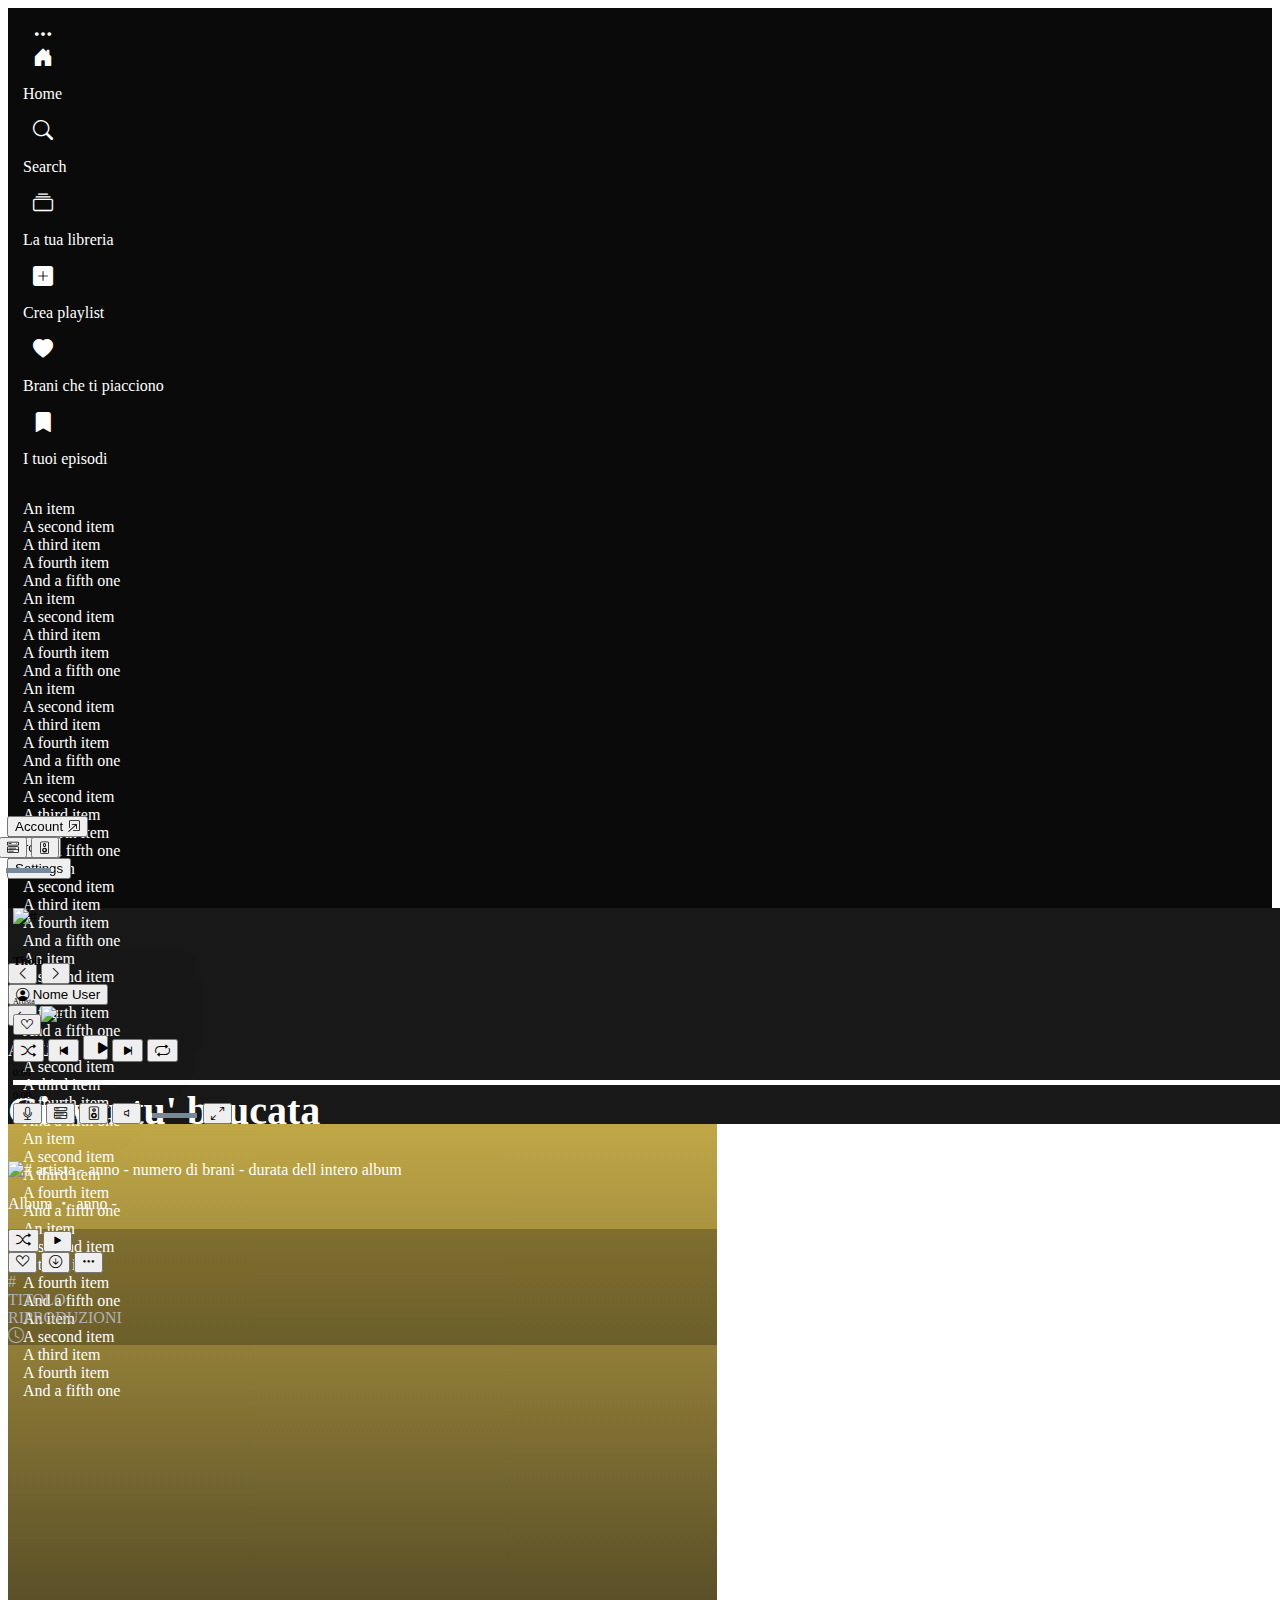
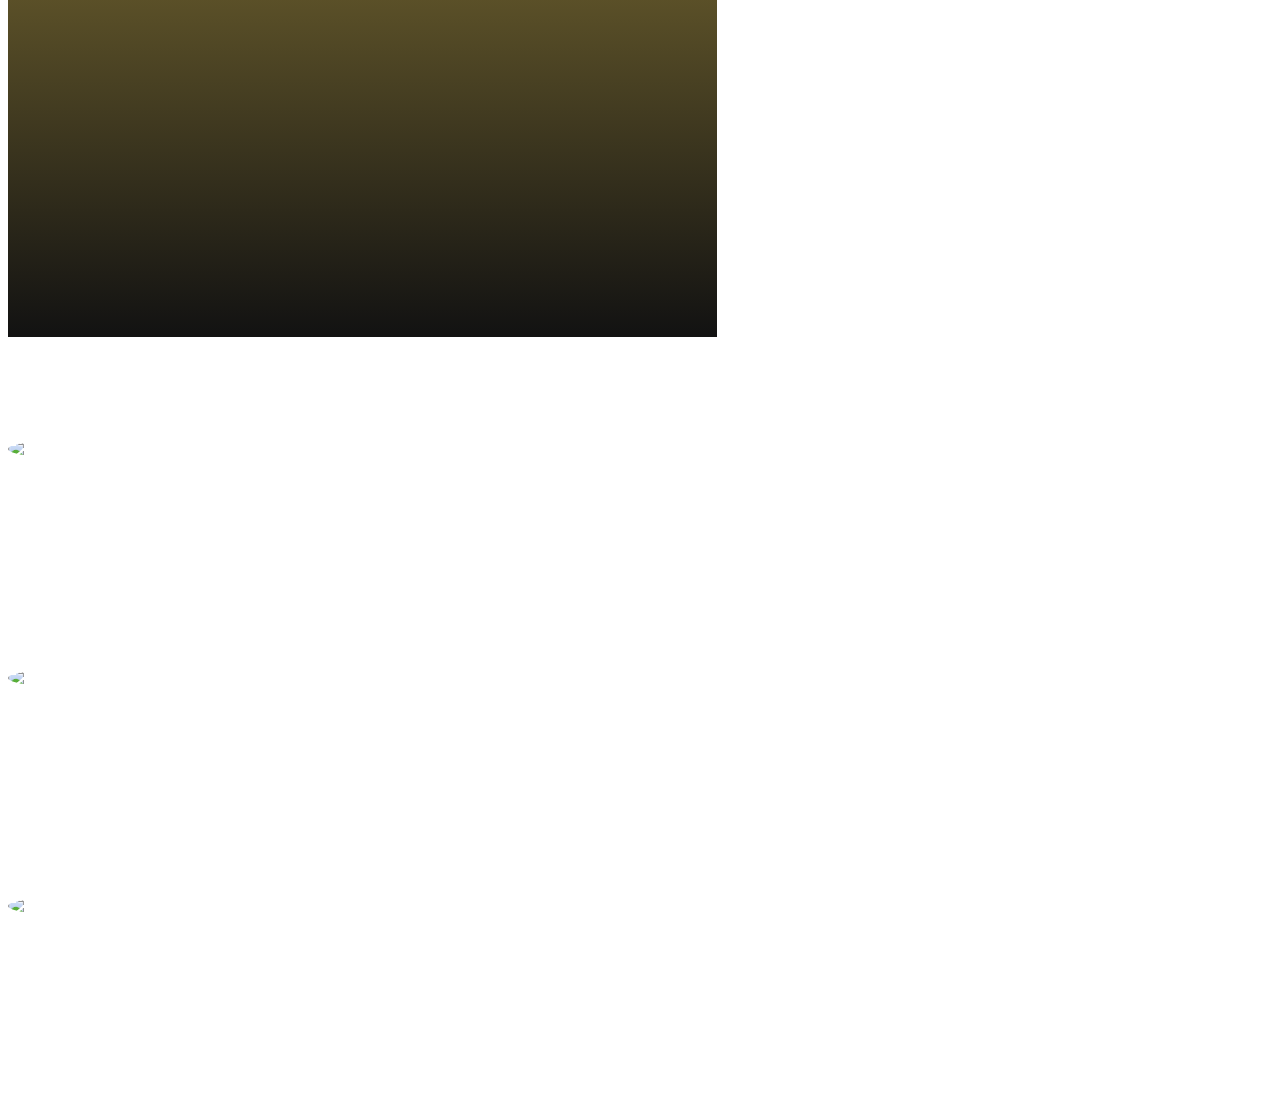
==== commit 4befcbe7: "fixed playbar" ====
--- a/albumpage.html
+++ b/albumpage.html
@@ -283,7 +283,7 @@
         <button class="btn">
           <i class="btn-toggle-custom bi bi-suit-heart text-white xsIcon"></i>
         </button>
-        <button class="btn">
+        <button id="play-button-mobile" class="btn">
           <i class="btn-toggle-custom bi bi-play-fill text-white xsIcon"></i>
         </button>
       </div>
@@ -303,19 +303,22 @@
         </div>
         <div class="d-flex flex-column position-relative pt-1 pb-4">
           <div class="d-flex align-items-center">
-            <button class="btn p-0 mx-2 my-2">
+            <button id="random-song-button" class="btn p-0 mx-2 my-2">
               <i class="btn-toggle-custom bi bi-shuffle text-white mdIcon"></i>
             </button>
-            <button class="btn p-0 mx-2 my-2">
-              <i class="btn-toggle-custom bi bi-skip-start-fill text-white mdIcon"></i>
+            <button id="previous-song-button" class="btn p-0 mx-2 my-2">
+              <i class="bi bi-skip-start-fill text-white mdIcon"></i>
             </button>
-            <button class="d-flex align-items-center btn-sm btn-light rounded-circle p-0 lgIcon play-pause-button">
+            <button
+              id="playbar-play-button"
+              class="d-flex align-items-center btn-sm btn-light rounded-circle p-0 lgIcon"
+            >
               <i class="btn-toggle-custom bi bi-play-fill text-black"></i>
             </button>
-            <button class="btn p-0 mx-2 my-2">
-              <i class="btn-toggle-custom bi bi-skip-end-fill text-white mdIcon"></i>
+            <button id="next-song-button" class="btn p-0 mx-2 my-2">
+              <i class="bi bi-skip-end-fill text-white mdIcon"></i>
             </button>
-            <button class="btn p-0 mx-2 my-2">
+            <button id="repeat-album-button" class="btn p-0 mx-2 my-2">
               <i class="btn-toggle-custom bi bi-repeat text-white mdIcon"></i>
             </button>
           </div>
--- a/asset/css/artist-page-style.css
+++ b/asset/css/artist-page-style.css
@@ -1,125 +1,3 @@
-:root {
-  /* --fullWidthAside: 250px; */
-  --fullWidthHeader: 250px;
-  --fullWidthFriends: 15%;
-
-  --xsPadd: 10px;
-  --mdPadd: 20px;
-  --lgPadd: 50px;
-
-  --primaryColor: #1ed760;
-
-  --xsFontSize: 13px;
-  --FonstSize: 16px;
-  --mdFontSize: 20px;
-  --lgFontSize: 24px;
-
-  --smallImg: 80px;
-  --bigImg: 220px;
-  --playbar-start: 0s;
-  --playbar-time: 1s;
-}
-
-.custom-fontSize-xs {
-  font-size: var(--xsFontSize);
-}
-.custom-fontSize-normal {
-  font-size: var(--FonstSize);
-}
-.custom-fontSize-md {
-  font-size: var(--mdFontSize);
-}
-.custom-fontSize-lg {
-  font-size: var(--lgFontSize);
-}
-/* --------------------------------------- */
-.custom-marginTop-xs {
-  margin-top: var(--xsPadd);
-}
-.custom-marginTop-md {
-  margin-top: var(--mdPadd);
-}
-.custom-marginTop-lg {
-  margin-top: var(--lgPadd);
-}
-/* --------------------------------------- */
-
-.custom-marginBottom-xs {
-  margin-bottom: var(--xsPadd);
-}
-.custom-marginBottom-md {
-  margin-bottom: var(--mdPadd);
-}
-.custom-marginBottom-lg {
-  margin-bottom: var(--lgPadd);
-}
-/* --------------------------------------- */
-
-.custom-marginLeft-xs {
-  margin-left: var(--xsPadd);
-}
-.custom-marginLeft-md {
-  margin-left: var(--mdPadd);
-}
-.custom-marginLeft-lg {
-  margin-left: var(--lgPadd);
-}
-/* --------------------------------------- */
-
-.custom-marginRight-xs {
-  margin-right: var(--xsPadd);
-}
-.custom-marginRight-md {
-  margin-right: var(--mdPadd);
-}
-.custom-marginRight-lg {
-  margin-right: var(--lgPadd);
-}
-/* --------------------------------------- */
-
-.custom-paddingTop-xs {
-  padding-top: var(--xsPadd);
-}
-.custom-paddingTop-md {
-  padding-top: var(--mdPadd);
-}
-.custom-paddingTop-lg {
-  padding-top: var(--lgPadd);
-}
-/* --------------------------------------- */
-
-.custom-paddingBottom-xs {
-  padding-bottom: var(--xsPadd);
-}
-.custom-paddingBottom-md {
-  padding-bottom: var(--mdPadd);
-}
-.custom-paddingBottom-lg {
-  padding-bottom: var(--lgPadd);
-}
-/* --------------------------------------- */
-
-.custom-paddingLeft-xs {
-  padding-left: var(--xsPadd);
-}
-.custom-paddingLeft-md {
-  padding-left: var(--mdPadd);
-}
-.custom-paddingLeft-lg {
-  padding-left: var(--lgPadd);
-}
-/* --------------------------------------- */
-
-.custom-paddingRight-xs {
-  padding-right: var(--xsPadd);
-}
-.custom-paddingRight-md {
-  padding-right: var(--mdPadd);
-}
-.custom-paddingRight-lg {
-  padding-right: var(--lgPadd);
-}
-/* --------------------------------------- */
 #blackScreen {
   display: flex;
   justify-content: center;
@@ -130,71 +8,22 @@
 }
 
 header,
-main,
-aside {
+main {
   padding-bottom: 74px;
-  max-height: 100vh;
   background-color: #0a0a0a;
   color: white;
 }
 
 main .spinner-border {
   display: none;
-}
-
-header nav div:hover {
-  width: 90%;
-  background-color: var(--lightgrayColor);
-  border-radius: 20px;
-}
-
-header section:first-of-type div:hover {
-  width: 90%;
-  background-color: var(--lightgrayColor);
-  border-radius: 20px;
 }
 /* p {
   margin: 0;
 } */
 
-#playlist,
-main {
-  overflow-y: scroll;
-}
-
-header {
-  width: var(--fullWidthHeader);
-  padding-left: var(--xsPadd);
-  padding-top: var(--xsPadd);
-}
-
 nav,
 nav + section {
   padding-right: 15px;
-}
-
-#playlist::-webkit-scrollbar,
-main::-webkit-scrollbar {
-  width: 10px;
-}
-
-#playlist::-webkit-scrollbar-track,
-main::-webkit-scrollbar-track {
-  background-color: trasparent;
-}
-
-#playlist::-webkit-scrollbar-thumb,
-main::-webkit-scrollbar-thumb {
-  background: #515151;
-}
-
-header > div {
-  height: 100%;
-}
-
-#playlist ul {
-  list-style: none;
-  padding: 0;
 }
 
 main {
@@ -298,10 +127,6 @@
   display: none;
 }
 
-aside {
-  min-width: var(--fullWidthFriend);
-}
-
 .custom-btn {
   all: unset;
   width: fit-content;
@@ -326,10 +151,10 @@
   margin-bottom: 0;
 }
 
-div > :has(#listener) {
+/* div > :has(#listener) {
   display: flex;
   flex-direction: column;
-}
+} */
 
 #custom-big-card {
   margin-bottom: 1rem;
@@ -369,41 +194,6 @@
   margin-top: 20px;
 }
 
-/* friend section */
-
-aside {
-  min-width: var(--fullWidthFriends);
-  padding-inline: var(--xsPadd);
-}
-
-h5 + div {
-  font-size: 15px;
-}
-
-.friendImg {
-  overflow: hidden;
-}
-
-.friendStatus img {
-  width: 30px;
-  height: 30px;
-  object-fit: cover;
-  text-align: center;
-}
-
-.friendStatus h6 {
-  font-size: 10px;
-}
-
-.friendStatus span {
-  font-size: 8px;
-}
-
-#circle {
-  width: 8px;
-  height: 8px;
-}
-
 /* @media screen and (min-width: px) {
   
 } */
@@ -414,9 +204,6 @@
 } */
 
 @media screen and (max-width: 1235px) {
-  aside {
-    display: none;
-  }
   main {
     width: 100%;
   }
@@ -429,9 +216,7 @@
   nav {
     font-size: 12px;
   }
-  header section {
-    font-size: 12px;
-  }
+
   #popularSongs li > div:first-child {
     flex-grow: 1;
   }
@@ -459,14 +244,6 @@
 }
 
 @media screen and (max-width: 825px) {
-  header {
-    display: none;
-  }
-
-  aside {
-    display: none;
-  }
-
   main {
     width: 100%;
   }
--- a/asset/css/homePage.css
+++ b/asset/css/homePage.css
@@ -48,6 +48,7 @@
 #discover-more {
   flex-wrap: nowrap;
   overflow: hidden;
+  padding-bottom: var(--smPadd);
 }
 
 #discover-more-hide > div {
@@ -82,3 +83,9 @@
 #tre-icone {
   display: none;
 }
+
+@media screen and (max-width: 576px) {
+  .custom-paddingBottom-header {
+    padding-bottom: 150px;
+  }
+}
--- a/asset/css/player.css
+++ b/asset/css/player.css
@@ -144,7 +144,7 @@
   }
 }
 
-@media screen and (max-width: 825px) {
+@media screen and (max-width: 930px) {
   .tool {
     display: none;
   }
--- a/asset/css/comune.css
+++ b/asset/css/comune.css
@@ -235,6 +235,9 @@
   padding-left: var(--xsPadd);
   padding-top: var(--xsPadd);
 }
+.height-header {
+  height: calc(100% - 90px);
+}
 header > div {
   height: 100%;
 }
@@ -244,6 +247,7 @@
 }
 main {
   width: calc(100% - var(--fullWidth) - var(--fullWidthFriends));
+  height: 100%;
   padding-top: var(--xsPadd);
 }
 #friends {
@@ -280,11 +284,15 @@
 .pointer {
   cursor: pointer;
 }
-.fit-content {
+.width-fit-content {
   width: fit-content;
 }
 .border-radius-50 {
   border-radius: 50%;
+}
+
+footer {
+  bottom: 0;
 }
 
 header nav div:hover {
@@ -297,10 +305,17 @@
   background-color: var(--lightgrayColor);
   border-radius: 20px;
 }
+@media screen and (min-width: 0px) {
+  main {
+    height: calc(100% - 100px - 58px);
+  }
+}
+@media screen and (min-width: 426px) {
+  main {
+    height: calc(100% - 110px - 45.6px);
+  }
+}
 @media screen and (max-width: 426px) {
-  .custom-paddingBottom-md {
-    padding-bottom: 50px;
-  }
   #menu-xs {
     padding-block: calc(var(--smPadd) - 9px);
     font-size: calc(var(--xlFontSize) - 5px);
@@ -316,9 +331,6 @@
   }
 }
 @media screen and (min-width: 426px) and (max-width: 576px) {
-  .custom-paddingBottom-md {
-    padding-bottom: 70px;
-  }
   #menu-xs {
     padding-block: calc(var(--smPadd) - 7px);
     font-size: calc(var(--xlFontSize) - 2px);
@@ -333,7 +345,15 @@
     font-size: var(--xlFontSize);
   }
 }
+@media screen and (min-width: 576px) {
+  main {
+    height: calc(100% - 97px - 73.7px);
+  }
+}
 @media screen and (max-width: 576px) {
+  .custom-paddingBottom-header {
+    padding-bottom: 110px;
+  }
   #upbar {
     display: none !important;
   }
@@ -376,6 +396,11 @@
   }
   .custom-paddingLeft-cards {
     padding-left: calc(var(--xsPadd) - 5px);
+  }
+}
+@media screen and (min-width: 576px) and (max-width: 930px) {
+  footer {
+    bottom: 97px !important;
   }
 }
 @media screen and (max-width: 930px) {
@@ -419,9 +444,6 @@
   }
 }
 @media screen and (min-width: 577px) and (max-width: 930px) {
-  main {
-    padding-bottom: 80px !important;
-  }
   #menu-xs {
     padding-block: var(--smPadd);
     font-size: var(--xlFontSize);
@@ -430,6 +452,11 @@
     font-size: var(--smFontSize);
   }
 }
+@media screen and (min-width: 930px) {
+  main {
+    height: calc(100% - 73.7px);
+  }
+}
 @media screen and (min-width: 826px) and (max-width: 960px) {
   .custom-fontSize-main-normal {
     font-size: var(--FonstSize);
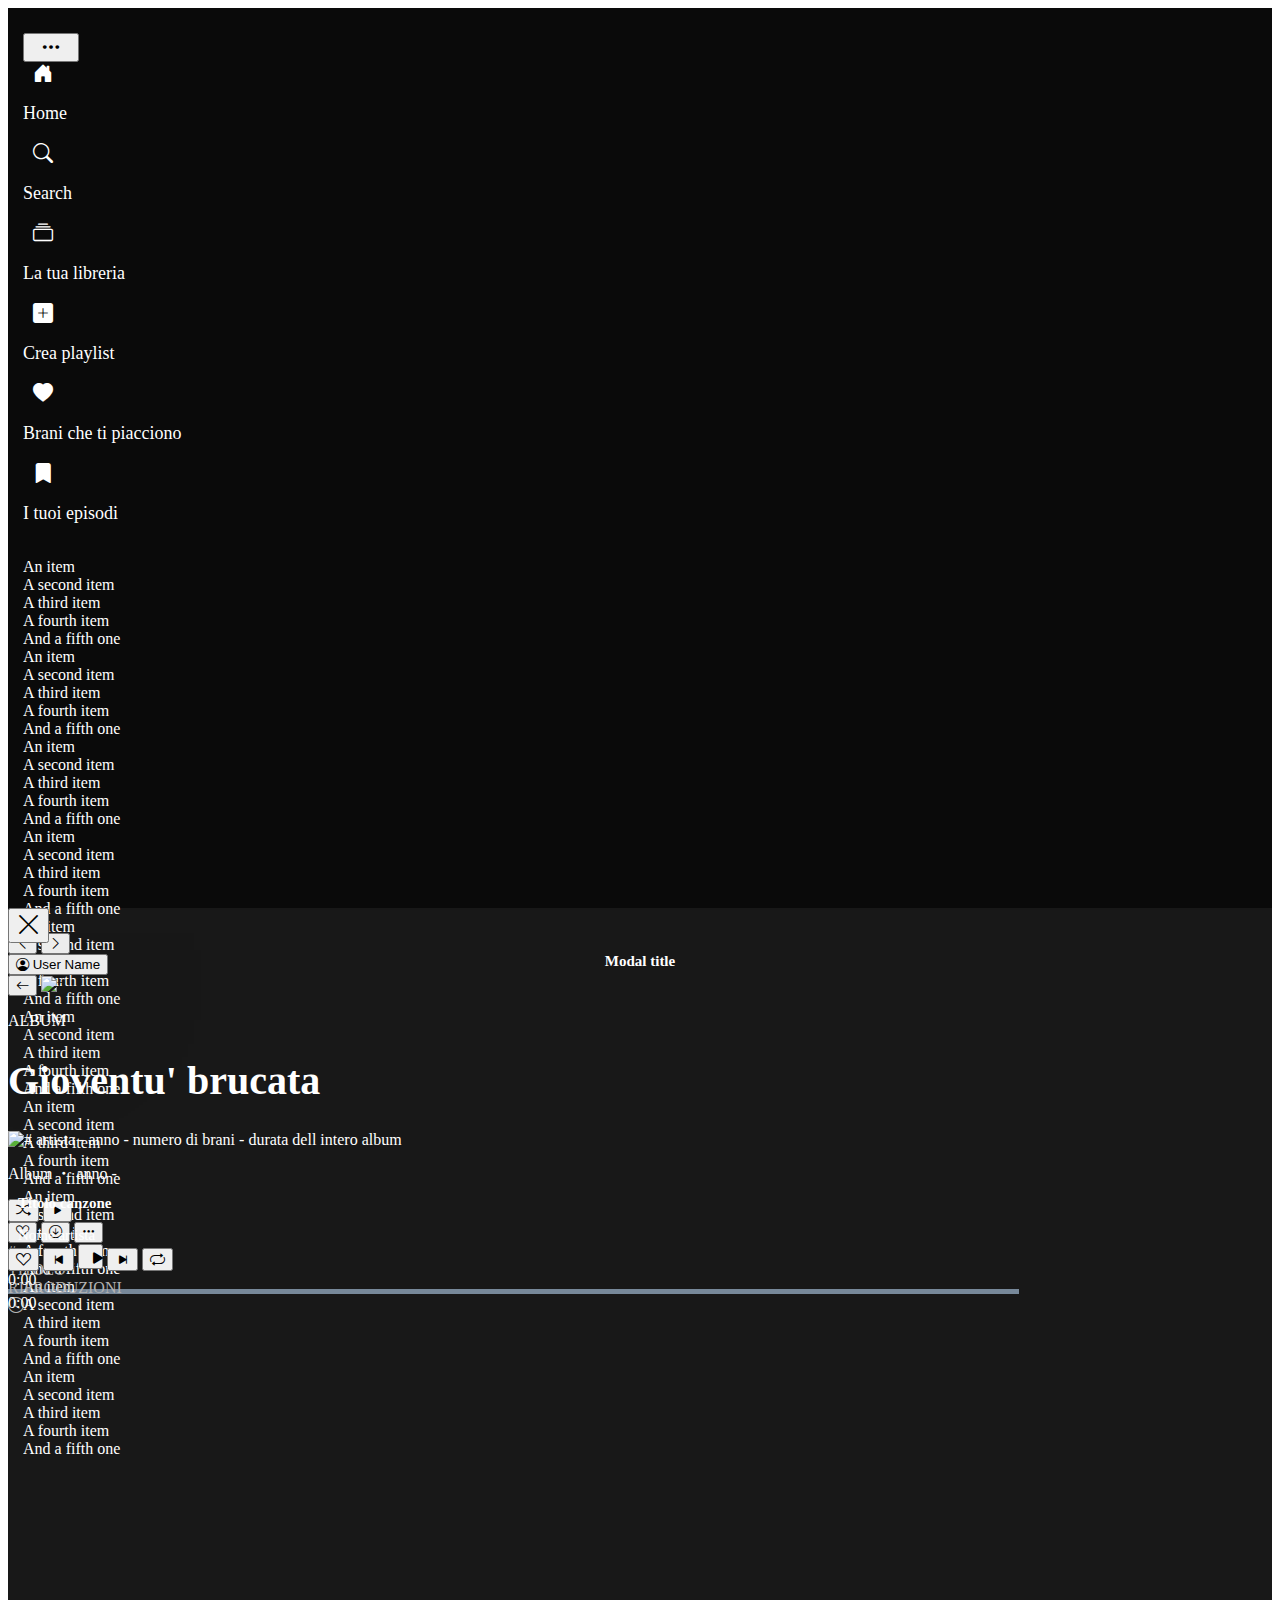
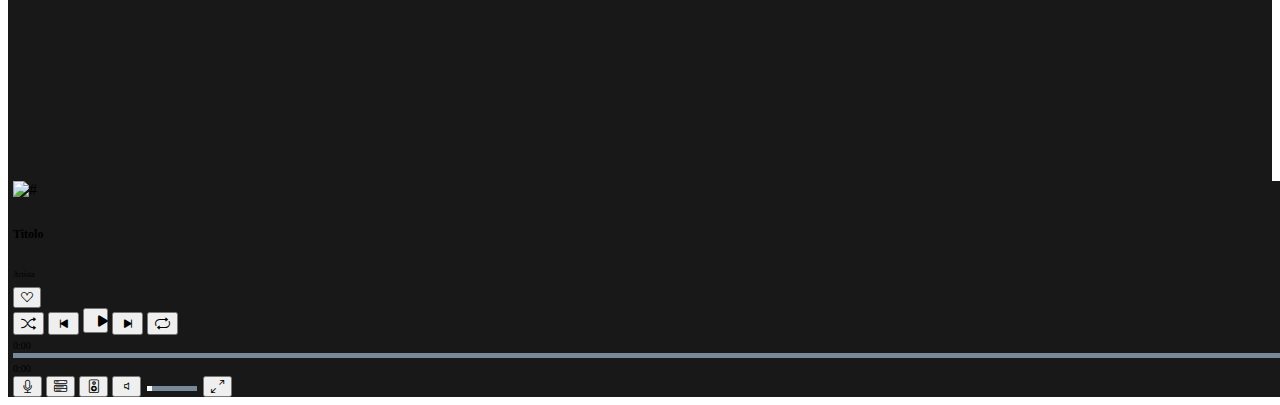
==== commit 1004e451: "small" ====
--- a/albumpage.html
+++ b/albumpage.html
@@ -20,34 +20,36 @@
   <body class="bg-black">
     <div id="all-container" class="d-flex flex-column justify-content-between">
       <div class="d-flex">
-        <header class="custom-paddingBottom-md">
+        <header class="height-header">
           <div class="d-flex flex-column">
-            <nav class="d-flex flex-column gap-1">
-              <i class="bi bi-three-dots custom-fontSize-icon"></i>
-              <div type="button" id="homePage" class="d-flex gap-3 align-items-center">
+            <nav class="d-flex flex-column">
+              <button id="three-dots" class="btn p-0 header-div-icon text-light mb-2" type="button">
+                <i class="bi bi-three-dots custom-fontSize-icon"></i>
+              </button>
+              <div type="button" id="homePage" class="d-flex align-items-center gap-1 header-div-icon">
                 <!-- <i class="bi bi-house-door custom-fontSize-icon"></i> -->
                 <i class="bi bi-house-door-fill custom-fontSize-icon"></i>
                 <p class="m-0 custom-fontSize-nav">Home</p>
               </div>
-              <div type="button" id="cerca" class="d-flex gap-3 align-items-center">
+              <div type="button" id="cerca" class="d-flex align-items-center gap-1 header-div-icon">
                 <i class="bi bi-search custom-fontSize-icon"></i>
                 <p class="m-0 custom-fontSize-nav">Search</p>
               </div>
-              <div class="d-flex gap-3 align-items-center">
+              <div class="d-flex align-items-center gap-1 header-div-icon">
                 <i class="bi bi-collection custom-fontSize-icon"></i>
                 <p class="m-0 custom-fontSize-nav">La tua libreria</p>
               </div>
             </nav>
-            <section class="d-flex flex-column gap-1 mt-4">
-              <div class="d-flex gap-3 align-items-center">
+            <section class="d-flex flex-column mt-4">
+              <div class="d-flex align-items-center gap-1 header-div-icon">
                 <i class="bi bi-plus-square-fill custom-fontSize-icon"></i>
                 <p class="m-0 custom-fontSize-nav">Crea playlist</p>
               </div>
-              <div class="d-flex gap-3 align-items-center">
+              <div class="d-flex align-items-center gap-1 header-div-icon">
                 <i class="bi bi-heart-fill custom-fontSize-icon"></i>
                 <p class="m-0 custom-fontSize-nav">Brani che ti piacciono</p>
               </div>
-              <div class="d-flex gap-3 align-items-center">
+              <div class="d-flex align-items-center gap-1 header-div-icon">
                 <i class="bi bi-bookmark-fill custom-fontSize-icon"></i>
                 <p class="m-0 custom-fontSize-nav">I tuoi episodi</p>
               </div>
@@ -120,7 +122,7 @@
                 <i class="bi bi-chevron-right fs-5"></i>
               </button>
             </div>
-            <div class="btn-group mt-4 me-4 bg-dark rounded-pill">
+            <!-- <div class="btn-group mt-4 me-4 bg-dark rounded-pill">
               <button
                 type="button"
                 class="btn dropdown-toggle text-light"
@@ -142,6 +144,40 @@
                 </li>
                 <li>
                   <button class="dropdown-item" type="button">Settings</button>
+                </li>
+              </ul>
+            </div> -->
+            <div class="btn-group mt-4 me-4 bg-dark rounded-pill">
+              <button
+                type="button"
+                class="btn dropdown-toggle text-light"
+                data-bs-toggle="dropdown"
+                aria-expanded="false"
+              >
+                <i class="bi bi-person-circle"></i>
+                <span>User Name</span>
+              </button>
+              <ul class="dropdown-menu dropdown-menu-end dropdown-menu-dark">
+                <li>
+                  <button class="dropdown-item d-flex justify-content-between gap-4" type="button">
+                    Account
+                    <i class="bi bi-box-arrow-in-up-right"></i>
+                  </button>
+                </li>
+                <li>
+                  <button class="dropdown-item" type="button">Profile</button>
+                </li>
+                <li>
+                  <button class="dropdown-item" type="button">Settings</button>
+                </li>
+                <li>
+                  <button
+                    id="show-friends-activity"
+                    class="btn width-fit-content text-light dropdown-item"
+                    type="button"
+                  >
+                    Nascondi attività amici
+                  </button>
                 </li>
               </ul>
             </div>
@@ -203,12 +239,14 @@
           </div>
         </main>
         <section id="friends">
-          <div class="d-flex flex-column px-3 custom-paddingTop-xs">
-            <div class="d-flex justify-content-between custom-paddingBottom-xs">
-              <h5>Attività amici</h5>
-              <div class="d-flex gap-3">
+          <div class="d-flex flex-column px-3 custom-marginTop-md">
+            <div class="d-flex justify-content-between custom-marginBottom-sm">
+              <h5 class="m-0 mt-1">Attività amici</h5>
+              <div class="d-flex gap-3 align-items-center">
                 <i class="bi bi-person-plus"></i>
-                <i class="bi bi-x-lg"></i>
+                <button id="X-friends-activity" class="btn width-fit-content p-0 text-light" type="button">
+                  <i class="bi bi-x-lg"></i>
+                </button>
               </div>
             </div>
             <div class="d-flex flex-column gap-4">
@@ -277,8 +315,8 @@
     <div id="footer-xs" class="bg-dark text-white px-2 py-1 position-fixed">
       <p>Titolo by Artista</p>
       <div>
-        <button class="btn">
-          <i class="btn-toggle-custom bi bi-music-player text-white xsIcon"></i>
+        <button class="btn" data-bs-toggle="modal" data-bs-target="#exampleModal">
+          <i class="bi bi-arrow-bar-up text-white xsIcon"></i>
         </button>
         <button class="btn">
           <i class="btn-toggle-custom bi bi-suit-heart text-white xsIcon"></i>
@@ -286,6 +324,61 @@
         <button id="play-button-mobile" class="btn">
           <i class="btn-toggle-custom bi bi-play-fill text-white xsIcon"></i>
         </button>
+      </div>
+    </div>
+    <!-- Modale -->
+    <div class="modal fade" id="exampleModal" tabindex="-1" aria-labelledby="playerModal" aria-hidden="true">
+      <div class="modal-dialog">
+        <div class="modal-content">
+          <div class="modal-header align-items-center">
+            <button type="button" class="btn" data-bs-dismiss="modal" aria-label="Close">
+              <i class="bi bi-x-lg text-whited"></i>
+            </button>
+            <h1 class="modal-title" id="playerModal">Modal title</h1>
+          </div>
+          <div class="modal-body d-flex flex-column align-items-center justify-content-around">
+            <div class="mx-auto">
+              <div id="imgContainer">
+                <img src="" alt="" />
+              </div>
+            </div>
+            <div class="d-flex justify-content-center align-items-center w-100 mb-3" style="padding-left: 10px">
+              <div class="d-flex flex-column justify-content-center">
+                <h3>Titolo canzone</h3>
+                <p>Nome artista</p>
+              </div>
+            </div>
+            <div class="modal-footer w-100 flex-column align-items-center justify-content-between">
+              <div class="d-flex justify-content-around align-items-center w-100">
+                <button id="random-song-button" class="btn p-0 mx-2 my-2">
+                  <i class="btn-toggle-custom bi bi-suit-heart text-white mdIcon"></i>
+                </button>
+                <button id="previous-song-button-xs" class="btn p-0 mx-2 my-2">
+                  <i class="bi bi-skip-start-fill text-white mdIcon"></i>
+                </button>
+                <button
+                  id="playbar-play-button-xs"
+                  class="d-flex align-items-center btn-sm btn-light rounded-circle p-0 lgIcon"
+                >
+                  <i class="bi bi-play-fill text-black"></i>
+                </button>
+                <button id="next-song-button-xs" class="btn p-0 mx-2 my-2">
+                  <i class="bi bi-skip-end-fill text-white mdIcon"></i>
+                </button>
+                <button id="repeat-album-button-xs" class="btn p-0 mx-2 my-2">
+                  <i class="btn-toggle-custom bi bi-repeat text-white mdIcon"></i>
+                </button>
+              </div>
+              <div class="d-flex align-items-center mt-1">
+                <span id="song-current-time-xs" class="position-absolute text-white currenttime-position">0:00</span>
+                <div id="fill-container-xs" class="progress-bar-base-xs position-absolute">
+                  <div class="progress-bar-fill-xs position-absolute"></div>
+                </div>
+                <span id="song-length-xs" class="position-absolute text-white fulltime-position">0:00</span>
+              </div>
+            </div>
+          </div>
+        </div>
       </div>
     </div>
     <!-- sound-player -->
@@ -380,12 +473,12 @@
       </div>
     </footer>
     <!-- Menù mobile -->
-    <div id="menu-xs" class="position-fixed bottom-0">
-      <div class="d-flex flex-column align-items-center">
+    <div id="menu-xs" class="d-none">
+      <div id="menu-home" type="button" class="d-flex flex-column align-items-center">
         <i class="bi bi-house-door-fill"></i>
         <p class="m-0">Home</p>
       </div>
-      <div class="d-flex flex-column align-items-center">
+      <div id="menu-cerca" type="button" class="d-flex flex-column align-items-center">
         <i class="bi bi-search"></i>
         <p class="m-0">Search</p>
       </div>
@@ -400,6 +493,8 @@
       integrity="sha384-HwwvtgBNo3bZJJLYd8oVXjrBZt8cqVSpeBNS5n7C8IVInixGAoxmnlMuBnhbgrkm"
       crossorigin="anonymous"
     ></script>
+    <script src="./asset/javascritpt/showFriends.js"></script>
+    <script src="./asset/javascritpt/comune.js"></script>
     <script src="./asset/script/albumpage.js"></script>
     <script src="./asset/script/player.js"></script>
   </body>
--- a/asset/css/artist-page-style.css
+++ b/asset/css/artist-page-style.css
@@ -9,7 +9,6 @@
 
 header,
 main {
-  padding-bottom: 74px;
   background-color: #0a0a0a;
   color: white;
 }
@@ -28,6 +27,7 @@
 
 main {
   width: calc(100% - var(--fullWidthHeader) - var(--fullWidthFriends));
+  padding-top: 0 !important;
 }
 
 #background-big-card {
@@ -156,19 +156,19 @@
   flex-direction: column;
 } */
 
-#custom-big-card {
+#custom-big-card-artist {
   margin-bottom: 1rem;
 }
 
-#custom-big-card > div {
+#custom-big-card-artist > div {
   justify-content: space-between;
 }
 
-#custom-big-card .custom-btn:first-of-type {
+#custom-big-card-artist .custom-btn:first-of-type {
   background-color: var(--primaryColor);
 }
 
-#custom-big-card .custom-btn:last-of-type {
+#custom-big-card-artist .custom-btn:last-of-type {
   padding: 0;
   border-radius: unset;
   margin-left: 5px;
@@ -231,11 +231,6 @@
     justify-content: space-around;
   }
 
-  #lovedSongs,
-  #lovedSongs-xs {
-    padding-inline: 10px;
-  }
-
   #circle {
     width: 6px;
     height: 6px;
@@ -255,6 +250,13 @@
 
   #btn-hide-ad {
     font-size: var(--xsFontSize);
+  }
+}
+
+@media screen and (max-width: 712px) {
+  #lovedSongs,
+  #lovedSongs-xs {
+    padding-inline: 25px;
   }
 }
 
@@ -270,8 +272,7 @@
   .bi-arrow-right-circle,
   .btn-group,
   .bi-patch-check-fill,
-  #custom-big-card p,
-  div > :has(#listener) {
+  #custom-big-card-artist p {
     display: none;
   }
 
@@ -280,11 +281,11 @@
     background-position-y: -40px;
   }
 
-  #custom-big-card {
+  #custom-big-card-artist {
     margin-bottom: 0;
     height: 200px;
   }
-  #custom-big-card > div {
+  #custom-big-card-artist > div {
     justify-content: flex-end;
   }
 
--- a/asset/css/player.css
+++ b/asset/css/player.css
@@ -1,3 +1,53 @@
+.modal-content {
+  background-color: #181818;
+  color: white;
+  height: 97vh;
+}
+
+.modal-header {
+  border-bottom: none;
+}
+
+.modal-header h1 {
+  width: 100%;
+  font-size: 15px;
+  text-align: center;
+}
+
+.modal-header button {
+  --bs-btn-color: white;
+  --bs-btn-padding-x: 0;
+  --bs-btn-padding-y: 0;
+}
+.modal-header button i {
+  font-size: 25px;
+}
+
+.modal-body h3 {
+  margin-bottom: 0;
+  font-size: 15px;
+}
+.modal-body p {
+  margin-bottom: 0;
+  font-size: 15px;
+}
+
+#imgContainer {
+  width: 200px;
+  height: 200px;
+}
+
+#imgContainer img {
+  width: inherit;
+}
+
+.btn-close {
+  margin-left: 0 !important;
+}
+.modal-footer {
+  border-top: none;
+}
+
 footer span {
   font-size: 10px;
 }
@@ -49,17 +99,46 @@
   left: -100%;
 }
 
+.progress-bar-base-xs {
+  width: 80%;
+  height: 5px;
+  background-color: lightslategray;
+  left: 10%;
+}
+
+@keyframes progress-bar-filling {
+  from {
+    width: 0%;
+  }
+  to {
+    width: 100%;
+  }
+}
+
 .progress-bar-fill {
-  width: 100%;
+  width: 0%;
   height: 5px;
   background-color: white;
+  animation: progress-bar-filling var(--playbar-time) linear;
+}
+.progress-bar-fill-xs {
+  width: 0%;
+  height: 5px;
+  background-color: white;
+  animation: progress-bar-filling var(--playbar-time) linear;
 }
 
 .currenttime-position {
   left: -120%;
 }
+.currenttime-position-xs {
+  left: -120%;
+}
 
 .fulltime-position {
+  right: -120%;
+}
+.fulltime-position-xs {
   right: -120%;
 }
 
@@ -107,9 +186,10 @@
 
 #collapseBtn {
   display: none;
+  border: none !important;
 }
 #collapseBtn > button {
-  border: 0;
+  border: none;
   background-color: transparent;
   color: white;
   margin-top: 19px;
@@ -141,6 +221,12 @@
   }
   #playbar-img {
     display: none;
+  }
+}
+
+@media screen and (min-width: 930px) {
+  .dropdown-menu {
+    display: none !important;
   }
 }
 
@@ -182,7 +268,7 @@
   #footer-xs {
     display: flex;
     justify-content: space-between;
-    bottom: 40px;
+    bottom: 80px;
     right: 10px;
     left: 10px;
     border-radius: 5px;
@@ -196,6 +282,18 @@
   }
 }
 
+@media screen and (max-width: 470px) {
+  .modal-header h1 {
+    font-size: 12px;
+  }
+  .modal-body h3 {
+    font-size: 12px;
+  }
+  .modal-body p {
+    font-size: 12px;
+  }
+}
+
 @media screen and (max-width: 450px) {
   #footer-xs button {
     --bs-btn-padding-x: 0.25rem;
@@ -204,3 +302,21 @@
     font-size: 9px;
   }
 }
+
+/* @media screen and (max-width: 375px) {
+  .modal-header h1 {
+    font-size: 12px;
+  }
+  .modal-body h3 {
+    font-size: 10px;
+  }
+  .modal-body p {
+    font-size: 10px;
+  }
+} */
+
+@media screen and (max-width: 340px) {
+  #footer-xs p {
+    margin-left: 5px;
+  }
+}
--- a/asset/css/comune.css
+++ b/asset/css/comune.css
@@ -1,5 +1,5 @@
 :root {
-  --fullWidth: 270px;
+  --fullWidth: 290px;
   --fullWidthFriends: 285px;
 
   --none: 0;
@@ -209,12 +209,57 @@
   padding-right: var(--xlPadd);
 }
 /* --------------------------------------- */
+
+/* Per javascript */
+a {
+  color: white;
+  text-decoration: none;
+}
+
+.display-none {
+  display: none;
+}
+.width-header-commonjs {
+  min-width: 60px;
+}
+.width-main-commomjs {
+  width: calc(100% - 60px - var(--fullWidthFriends));
+}
+.width-main-commomjs-btnFull {
+  width: calc(100% - 60px);
+}
+.width-main-commomjs-btn {
+  width: calc(100% - 60px - var(--fullWidthFriends));
+}
+/* Fine per javascript */
+
+#show-friends-activity {
+  background-color: #146732;
+}
+
 .custom-fontSize-icon {
   font-size: var(--lgFontSize);
-  padding: 5px 0 5px 10px;
-}
+  padding: 10px;
+}
+
+.xs-img {
+  width: var(--xsImg);
+  height: var(--xsImg);
+}
+
+.small-img {
+  width: var(--smallImg);
+  height: var(--smallImg);
+}
+
+.big-img {
+  width: var(--bigImg);
+  height: var(--bigImg);
+}
+
 .custom-fontSize-nav {
-  font-size: var(--FonstSize);
+  font-size: var(--mdFontSize);
+  padding-right: var(--smPadd);
 }
 #all-container {
   height: 100vh;
@@ -231,14 +276,14 @@
   overflow-y: scroll;
 }
 header {
-  width: var(--fullWidth);
-  padding-left: var(--xsPadd);
-  padding-top: var(--xsPadd);
+  min-width: var(--fullWidth);
+  padding-top: var(--mdPadd);
 }
 .height-header {
   height: calc(100% - 90px);
 }
 header > div {
+  padding-inline: var(--xsPadd);
   height: 100%;
 }
 #playlist ul {
@@ -246,8 +291,8 @@
   padding: 0;
 }
 main {
-  width: calc(100% - var(--fullWidth) - var(--fullWidthFriends));
   height: 100%;
+  width: 100%;
   padding-top: var(--xsPadd);
 }
 #friends {
@@ -290,20 +335,33 @@
 .border-radius-50 {
   border-radius: 50%;
 }
-
+#settings {
+  padding: 0;
+  border: none !important;
+}
+#settings .custom-fontSize-icon {
+  padding: 5px 10px;
+}
+#settings::after {
+  display: none;
+}
+.header-div-icon {
+  width: fit-content;
+  /* padding-right: 20px; */
+}
 footer {
   bottom: 0;
 }
 
 header nav div:hover {
-  width: 90%;
+  /* padding: 0 23px 0 20px; */
   background-color: var(--lightgrayColor);
-  border-radius: 20px;
+  border-radius: 30px;
 }
 header section:first-of-type div:hover {
-  width: 90%;
+  /* padding: 0 23px 0 20px; */
   background-color: var(--lightgrayColor);
-  border-radius: 20px;
+  border-radius: 30px;
 }
 @media screen and (min-width: 0px) {
   main {
@@ -345,12 +403,12 @@
     font-size: var(--xlFontSize);
   }
 }
-@media screen and (min-width: 576px) {
+@media screen and (min-width: 650px) {
   main {
     height: calc(100% - 97px - 73.7px);
   }
 }
-@media screen and (max-width: 576px) {
+@media screen and (max-width: 650px) {
   .custom-paddingBottom-header {
     padding-bottom: 110px;
   }
@@ -398,12 +456,12 @@
     padding-left: calc(var(--xsPadd) - 5px);
   }
 }
-@media screen and (min-width: 576px) and (max-width: 930px) {
+@media screen and (min-width: 576px) and (max-width: 1030px) {
   footer {
     bottom: 97px !important;
   }
 }
-@media screen and (max-width: 930px) {
+@media screen and (max-width: 1030px) {
   header {
     display: none;
   }
@@ -443,7 +501,7 @@
     display: block !important;
   }
 }
-@media screen and (min-width: 577px) and (max-width: 930px) {
+@media screen and (min-width: 577px) and (max-width: 1030px) {
   #menu-xs {
     padding-block: var(--smPadd);
     font-size: var(--xlFontSize);
@@ -454,15 +512,12 @@
 }
 @media screen and (min-width: 930px) {
   main {
-    height: calc(100% - 73.7px);
-  }
-}
-@media screen and (min-width: 826px) and (max-width: 960px) {
-  .custom-fontSize-main-normal {
-    font-size: var(--FonstSize);
-  }
-  .custom-fontSize-main-small {
-    font-size: var(--xsFontSize);
+    height: calc(100% - 74.13px - 97px);
+  }
+}
+@media screen and (min-width: 1030px) {
+  main {
+    height: calc(100% - 74.13px);
   }
 }
 @media screen and (min-width: 1500px) {
@@ -470,11 +525,8 @@
     min-width: calc(var(--fullWidthFriends) + 50px);
   }
 }
-@media screen and (max-width: 1235px) {
+@media screen and (max-width: 1315px) {
   #friends {
     display: none;
   }
-  main {
-    width: calc(100% - var(--fullWidth));
-  }
-}
+}
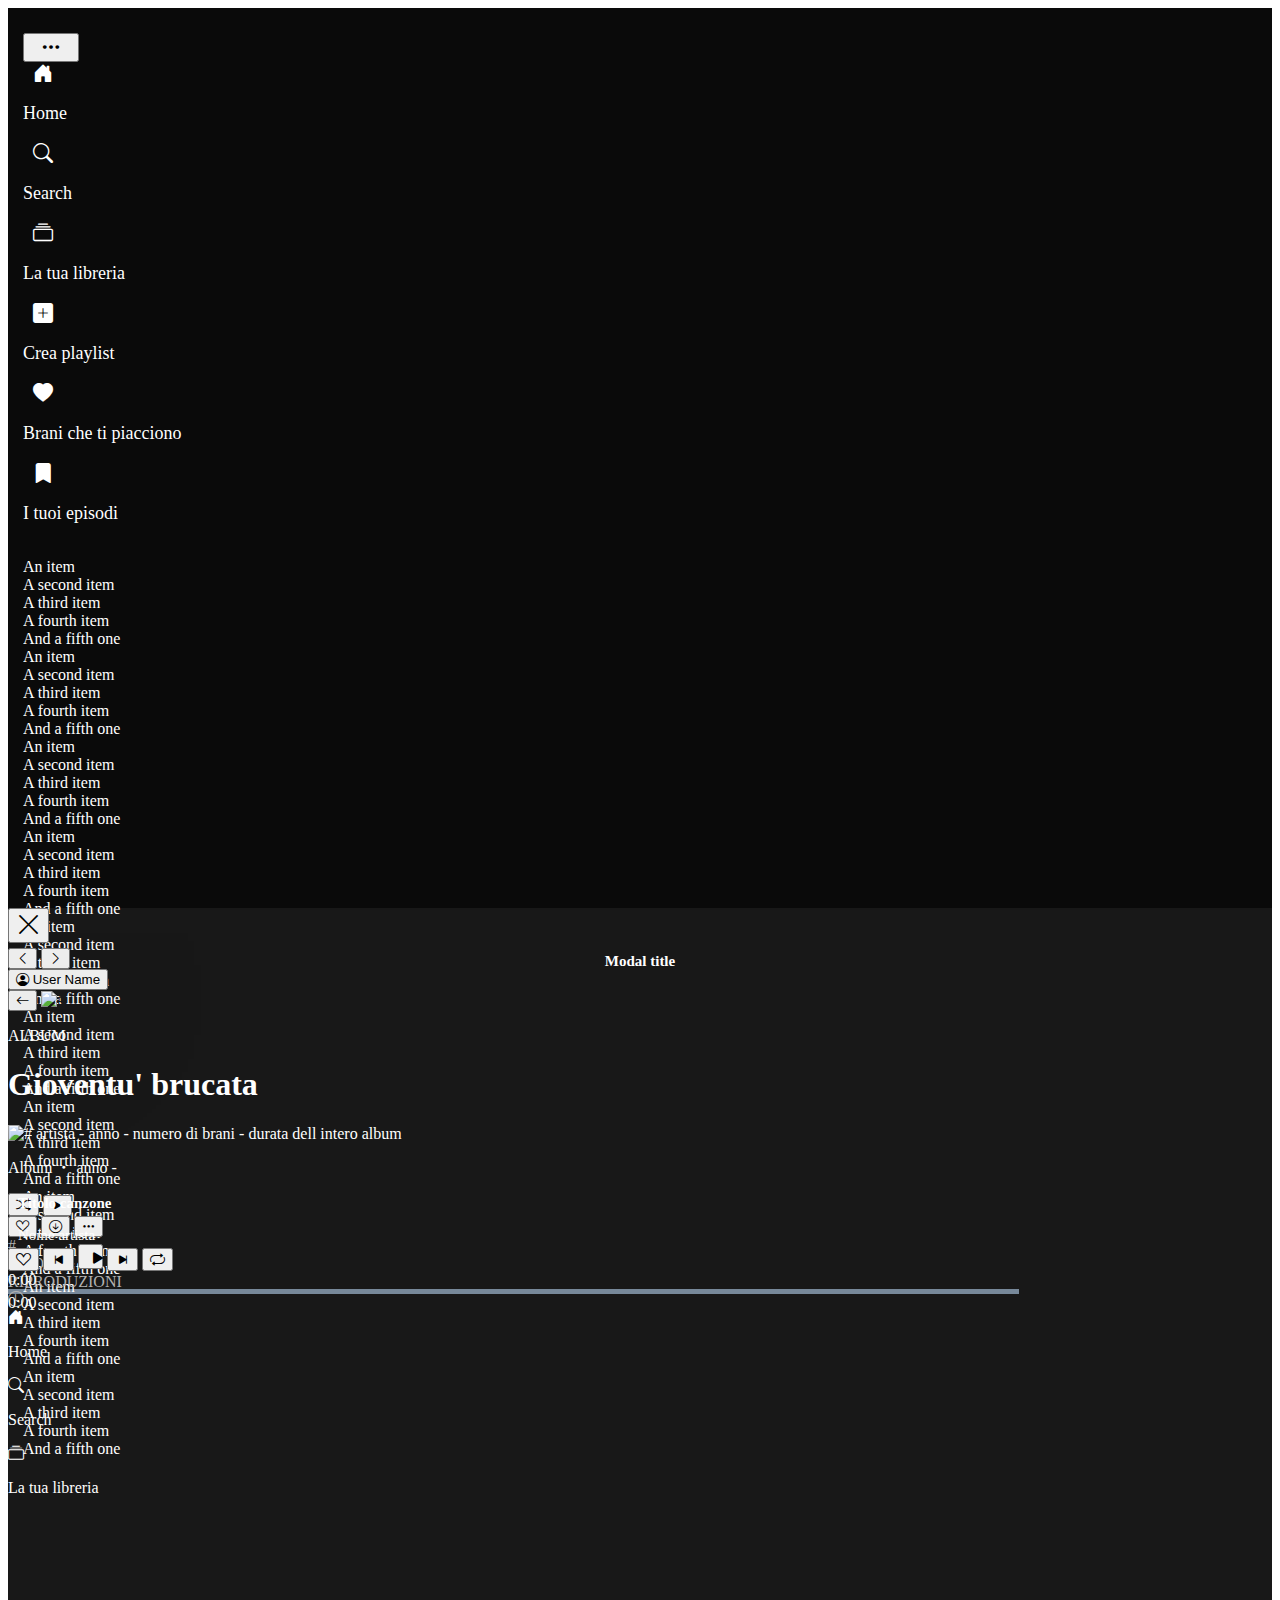
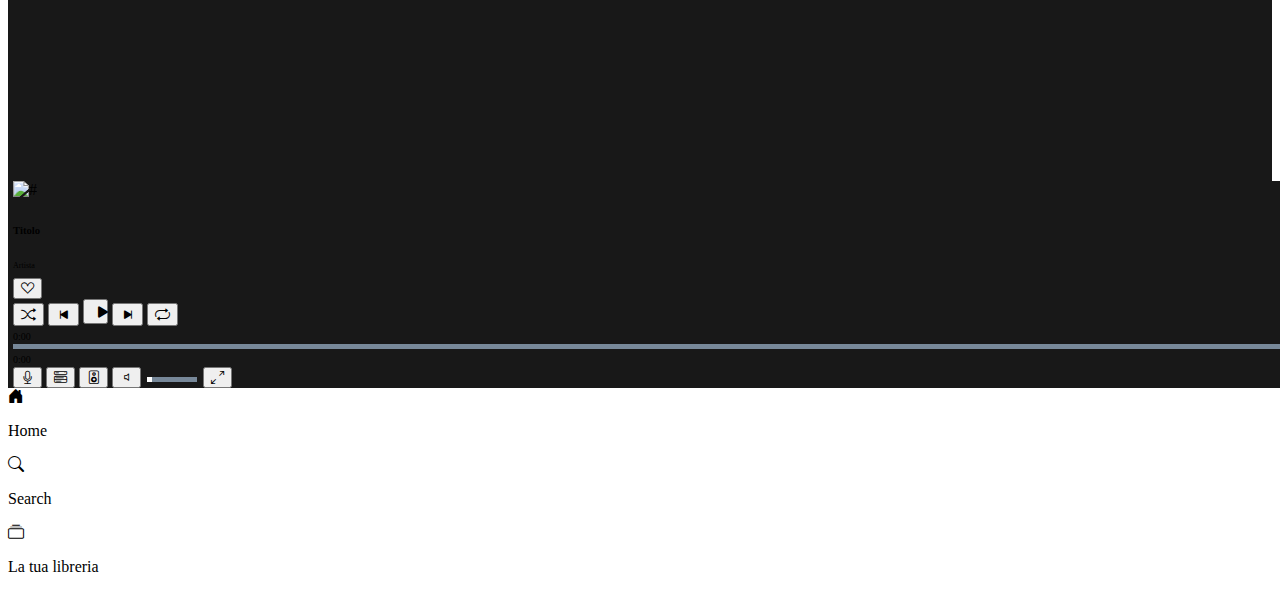
==== commit 01a5d684: "samll change to album-page" ====
--- a/albumpage.html
+++ b/albumpage.html
@@ -12,8 +12,8 @@
     />
     <link rel="stylesheet" href="https://cdn.jsdelivr.net/npm/bootstrap-icons@1.10.5/font/bootstrap-icons.css" />
     <link rel="stylesheet" href="./asset/css/album-page-custom-style.css" />
-    <link rel="stylesheet" href="./asset/css/artist-page-style.css" />
-    <link rel="stylesheet" href="./asset/css/homePage.css" />
+    <!-- <link rel="stylesheet" href="./asset/css/artist-page-style.css" /> -->
+    <!-- <link rel="stylesheet" href="./asset/css/homePage.css" /> -->
     <link rel="stylesheet" href="./asset/css/player.css" />
     <link rel="stylesheet" href="./asset/css/comune.css" />
   </head>
@@ -382,7 +382,7 @@
       </div>
     </div>
     <!-- sound-player -->
-    <footer class="position-fixed bottom-0 soundbar-rules">
+    <footer class="position-fixed soundbar-rules z-2">
       <div class="d-flex justify-content-center align-items-center">
         <div class="d-flex align-items-center p-1">
           <img id="playbar-img" class="rounded" src="./asset/imgs/main/image-11.jpg" alt="#" />
--- a/asset/css/album-page-custom-style.css
+++ b/asset/css/album-page-custom-style.css
@@ -1,38 +1,9 @@
-:root {
-  --fullWidth: 270px;
-  --fullWidthFriends: 285px;
-
-  --none: 0;
-
-  --xsPadd: 15px;
-  --mdPadd: 25px;
-  --lgPadd: 40px;
-  --xlPadd: 50px;
-
-  --primaryColor: #1ed760;
-
-  --xsFontSize: 13px;
-  --smFontSize: 14px;
-  --FonstSize: 16px;
-  --mdFontSize: 18px;
-  --lgFontSize: 20px;
-  --xlFontSize: 24px;
-
-  --bold: bold;
-
-  --xsImg: 50px;
-  --smallImg: 80px;
-  --bigImg: 220px;
-  --playbar-start: 0s;
-  --playbar-time: 1s;
-}
-
 .left-column-rules {
   width: 25vw;
 }
 
 .album-detail-rules {
-  min-height: 100vh;
+  max-height: 100vh;
 }
 
 .right-column-rules {
@@ -64,6 +35,10 @@
 .soundbar-rules {
   background-color: #181818;
   width: 100vw;
+}
+
+#track-list-rep {
+  max-height: 100vh;
 }
 
 .track-title-rules {
--- a/asset/css/comune.css
+++ b/asset/css/comune.css
@@ -211,11 +211,6 @@
 /* --------------------------------------- */
 
 /* Per javascript */
-a {
-  color: white;
-  text-decoration: none;
-}
-
 .display-none {
   display: none;
 }
@@ -300,6 +295,10 @@
 }
 .dropdown-item:active {
   background-color: var(--primaryColor);
+}
+a {
+  color: white;
+  text-decoration: none;
 }
 
 /* Custom Scroll */
